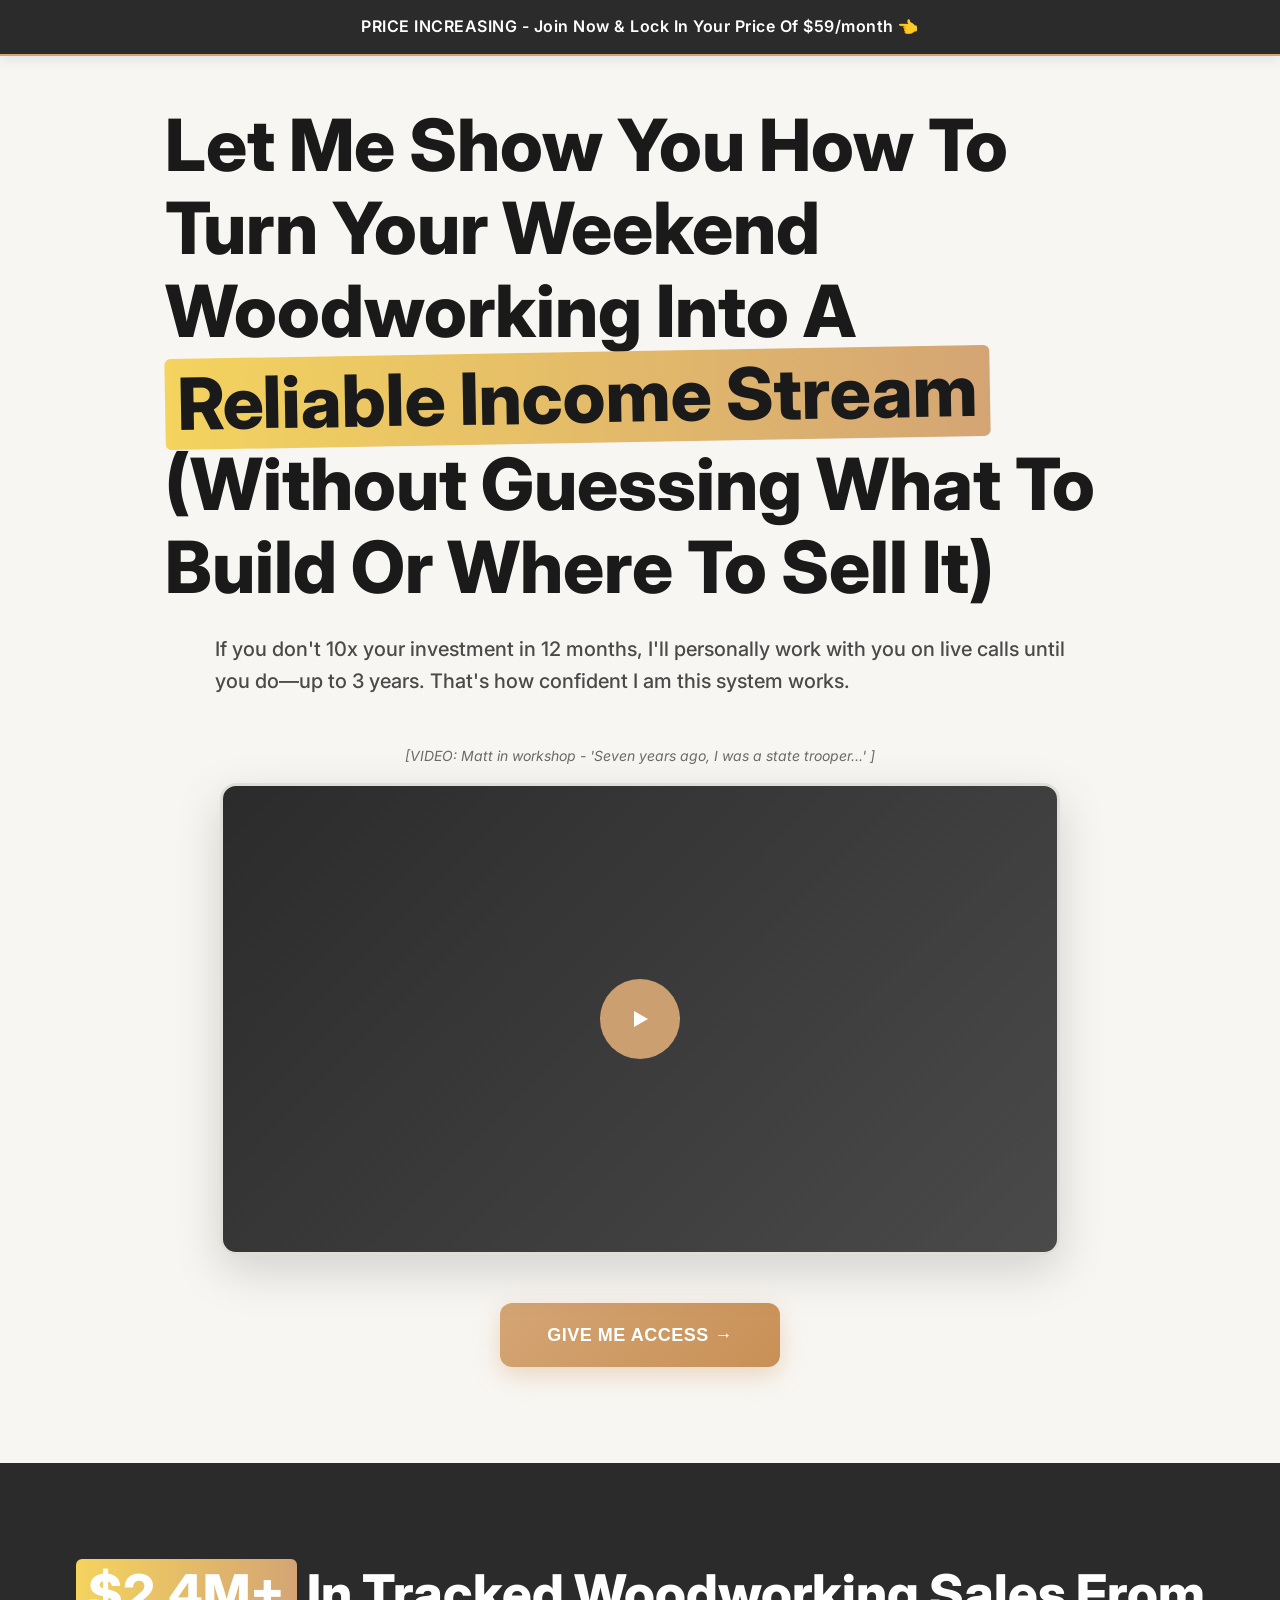
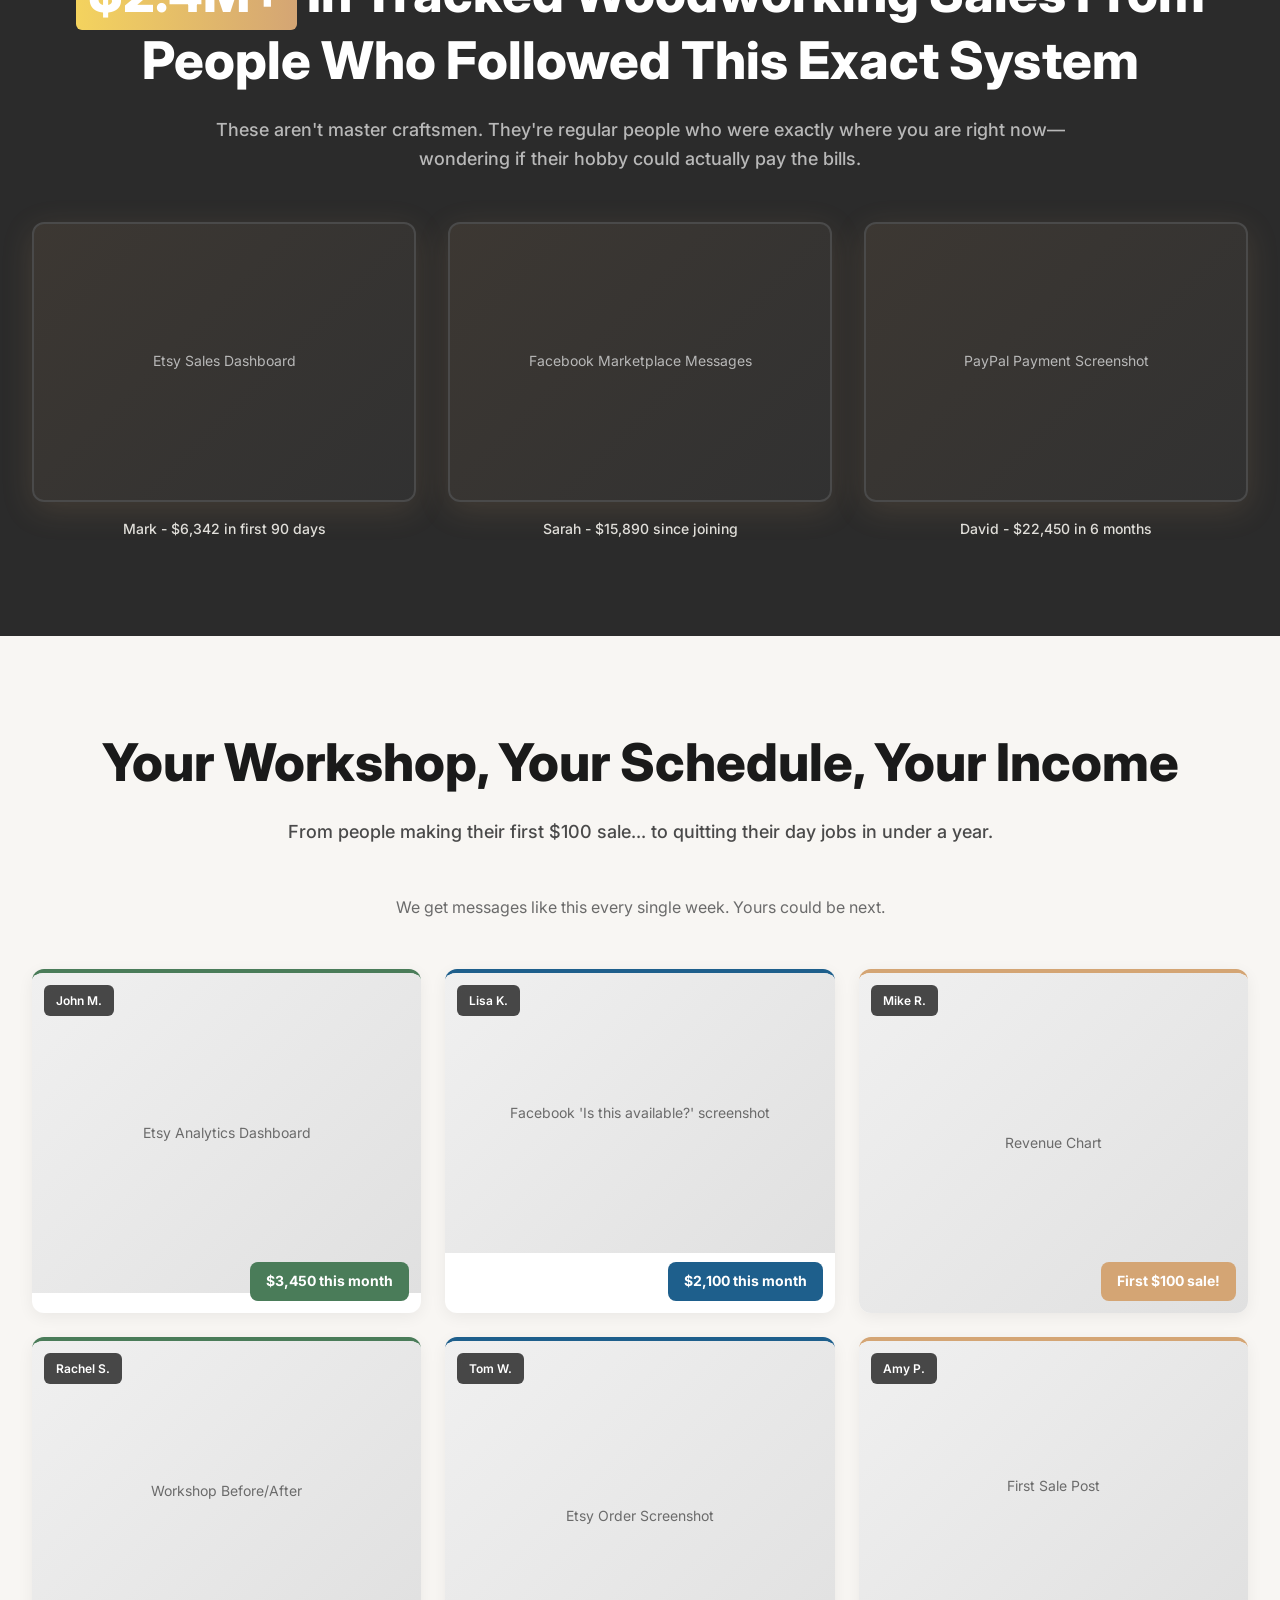
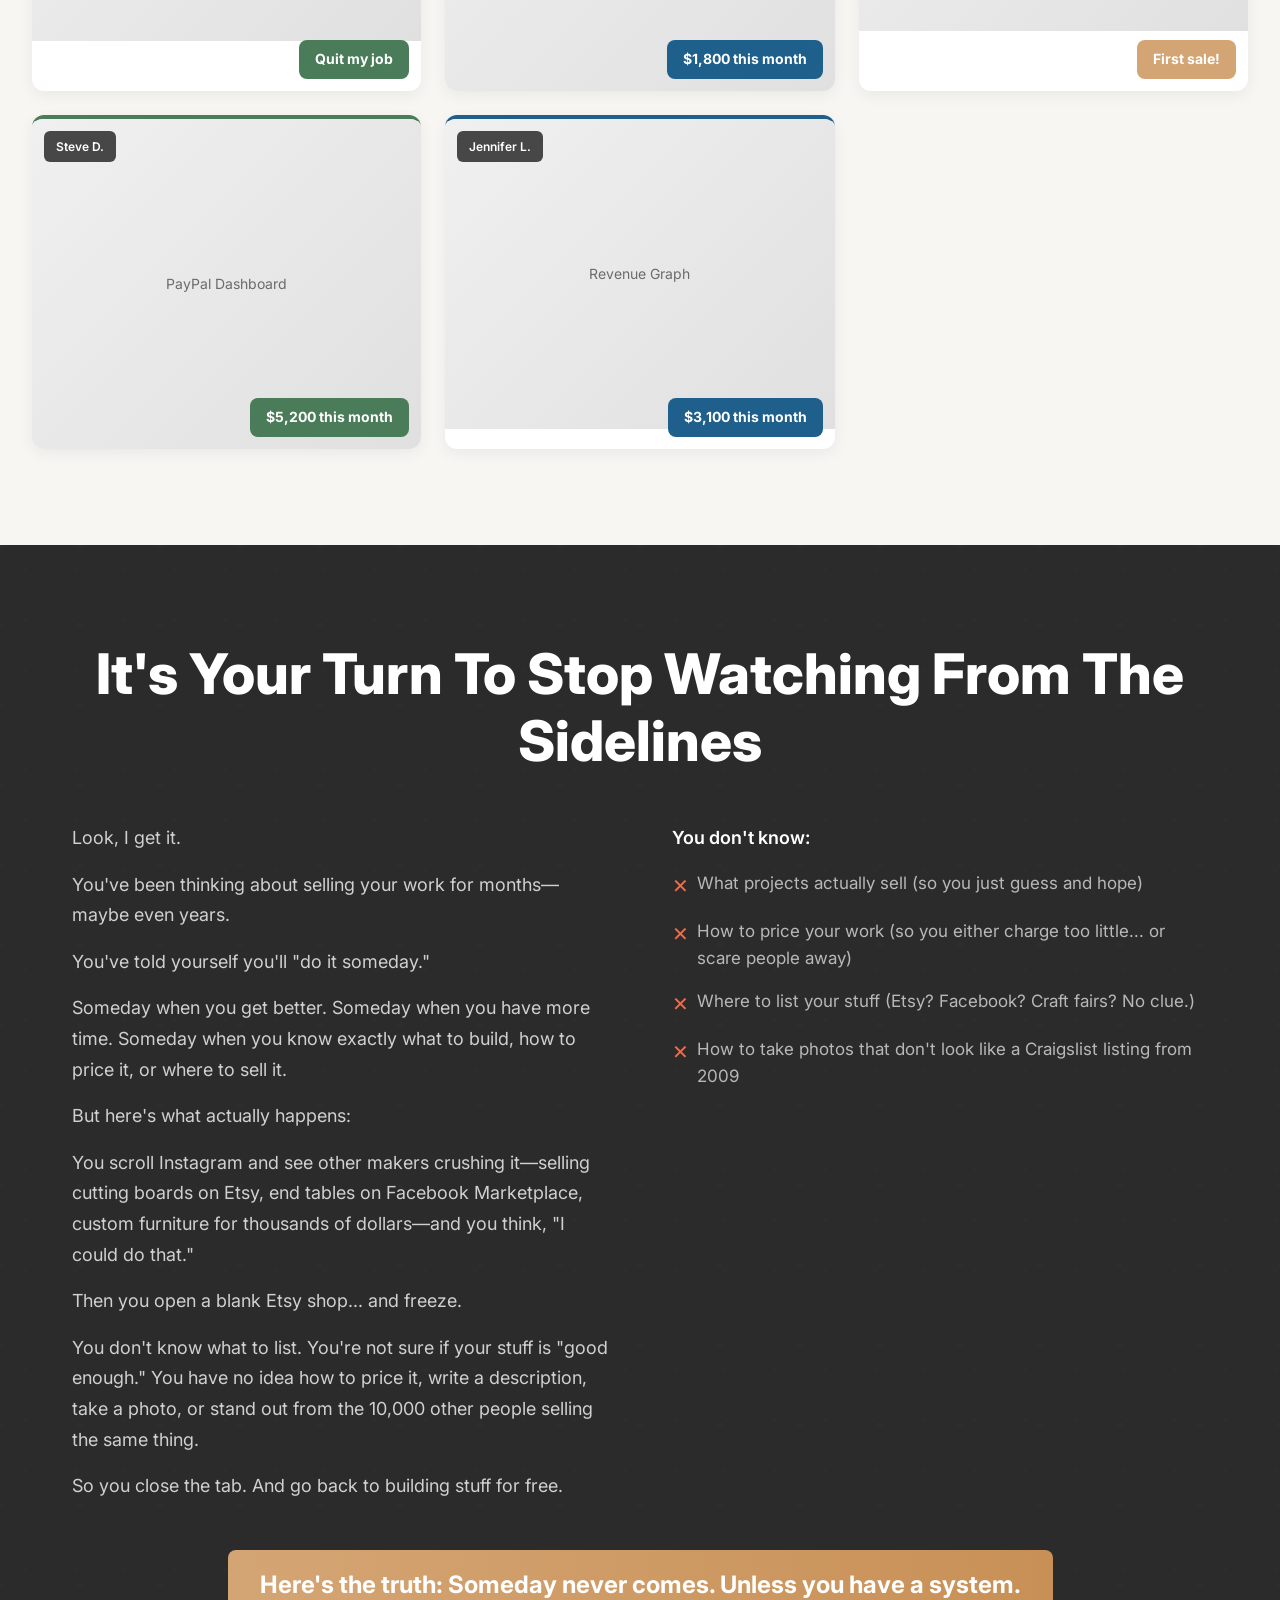
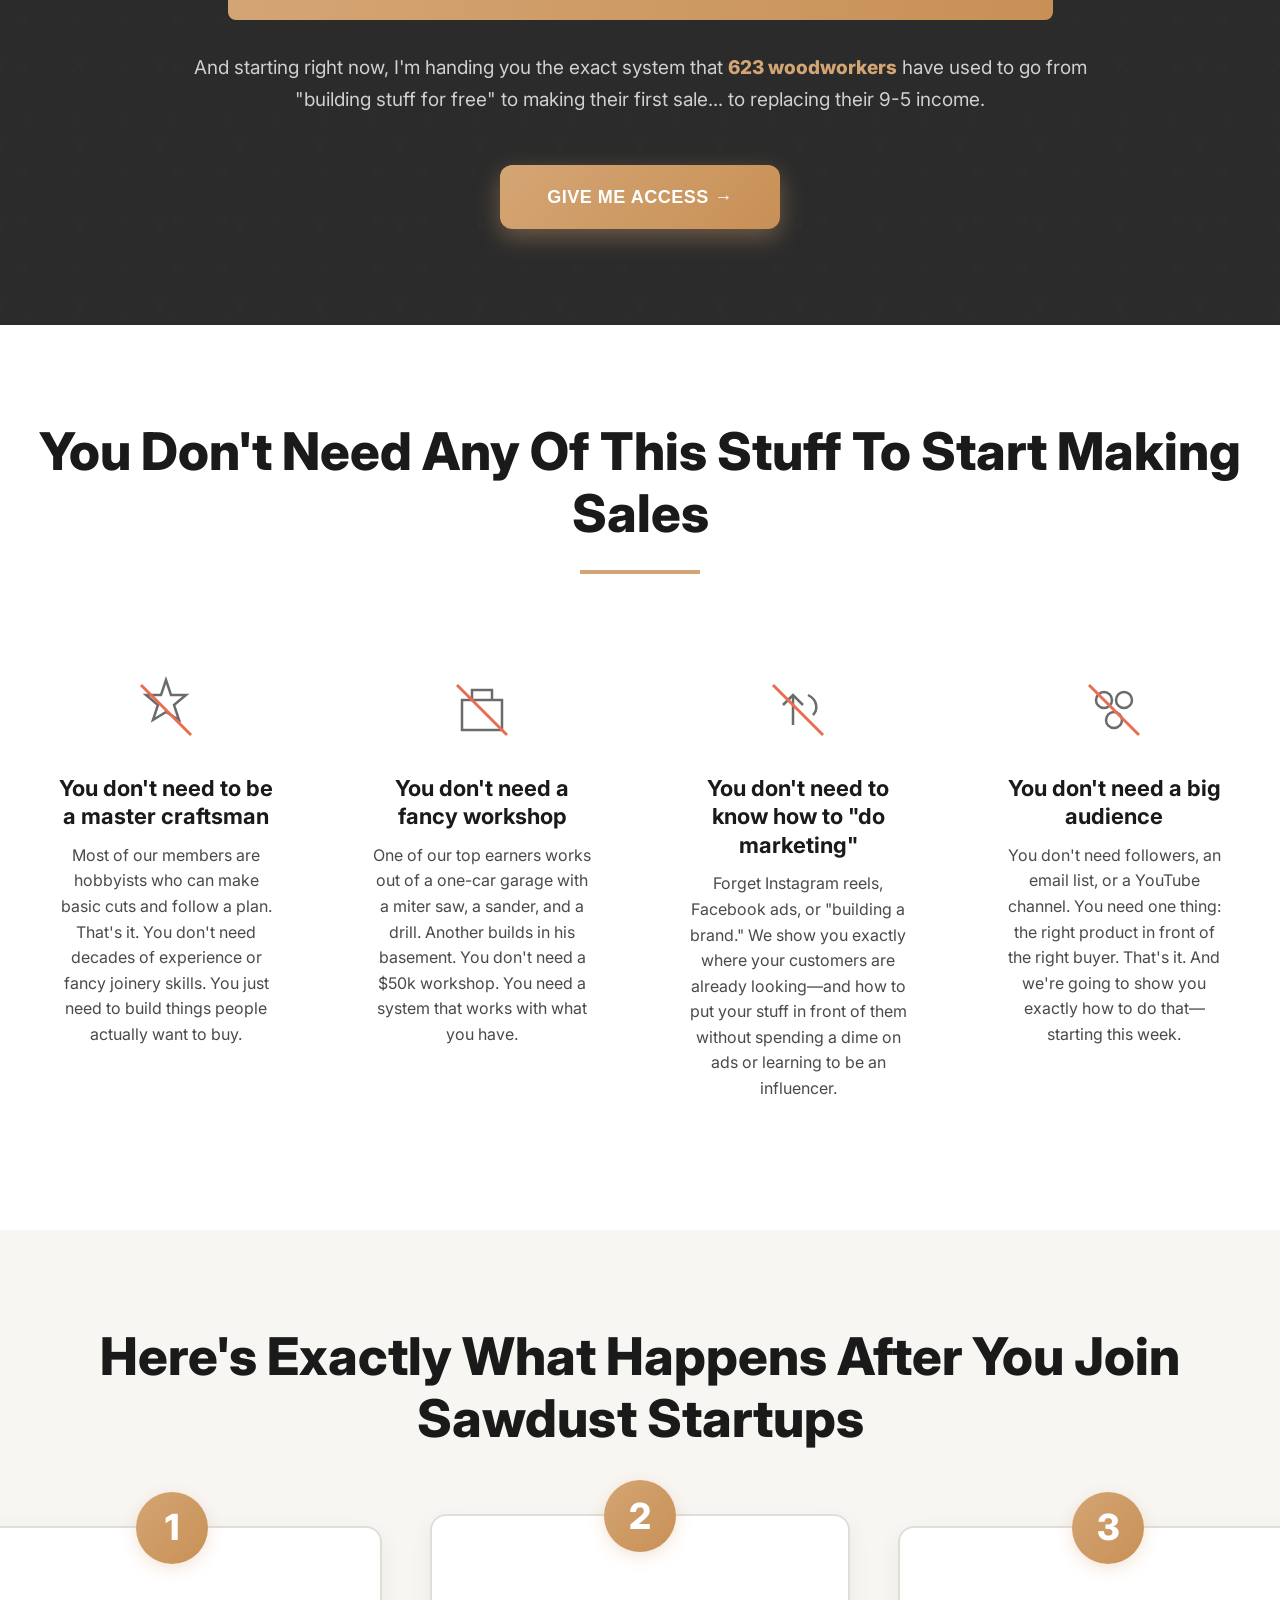
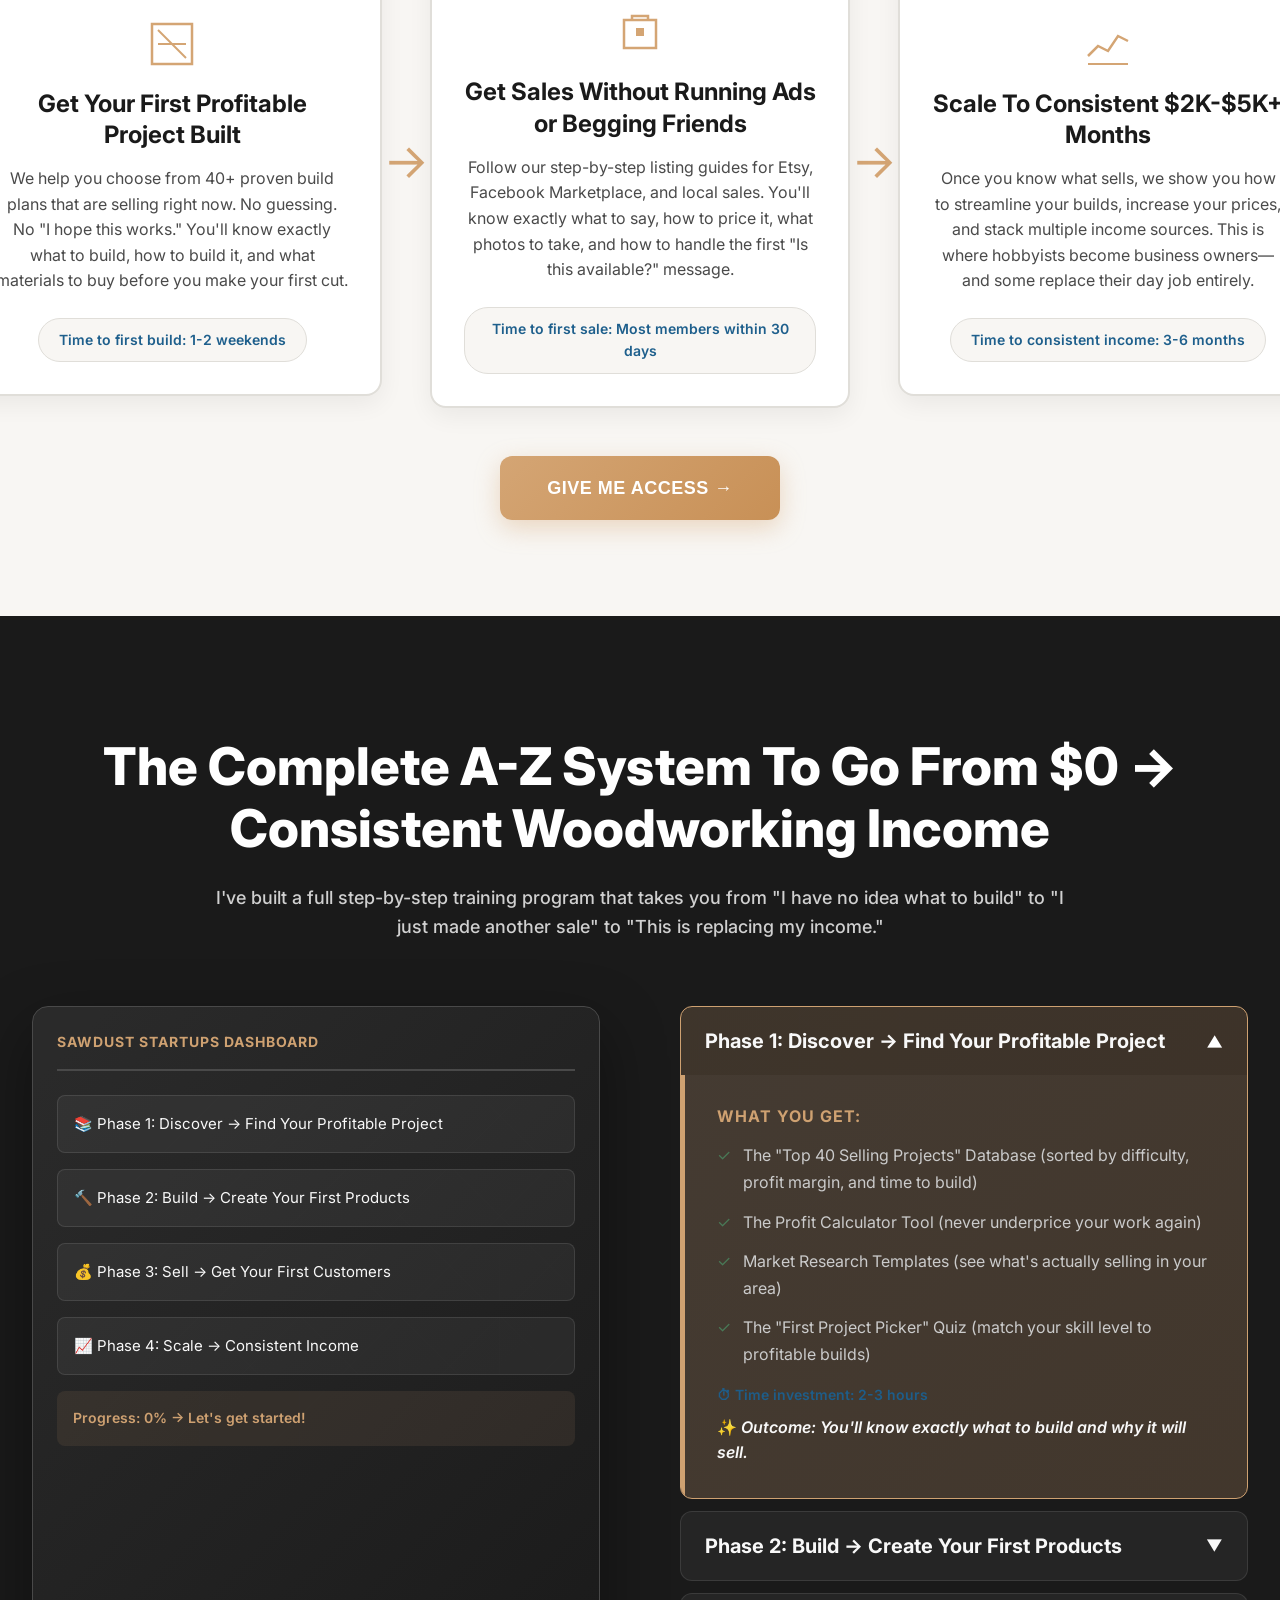
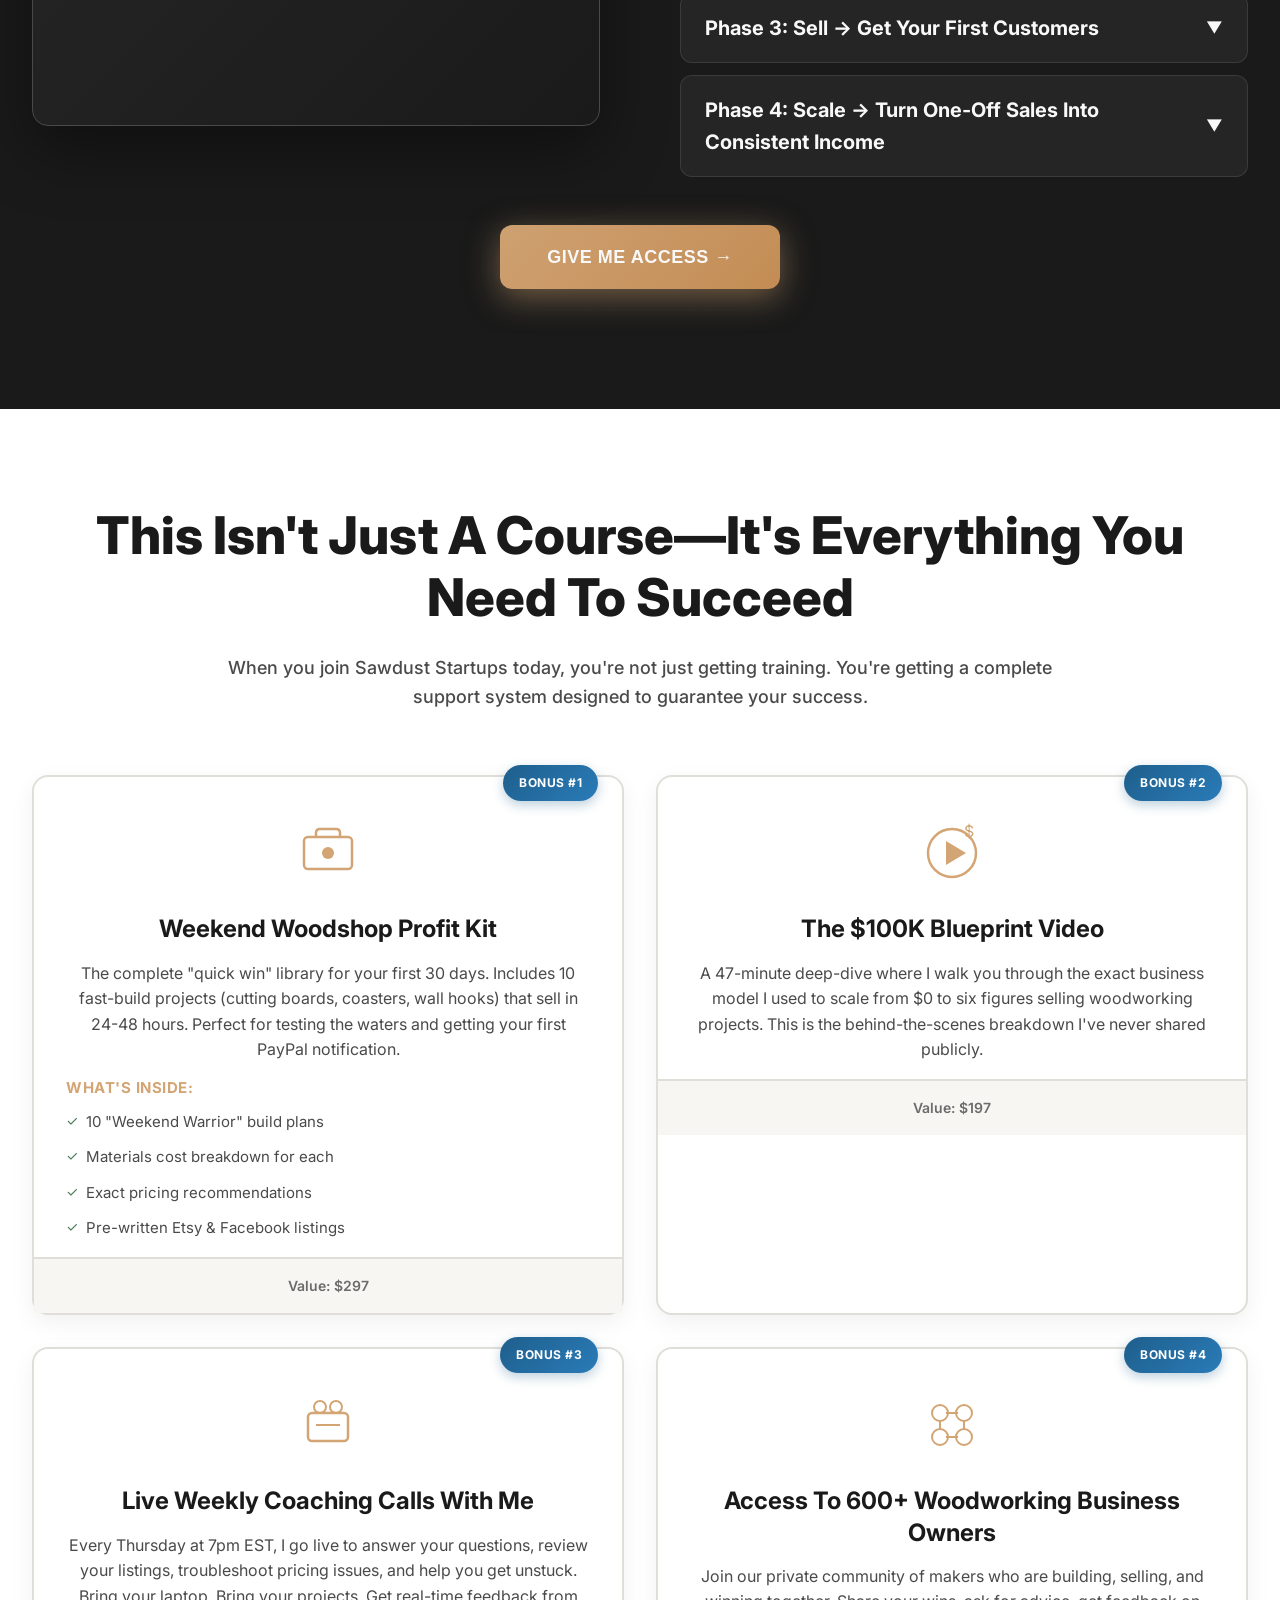
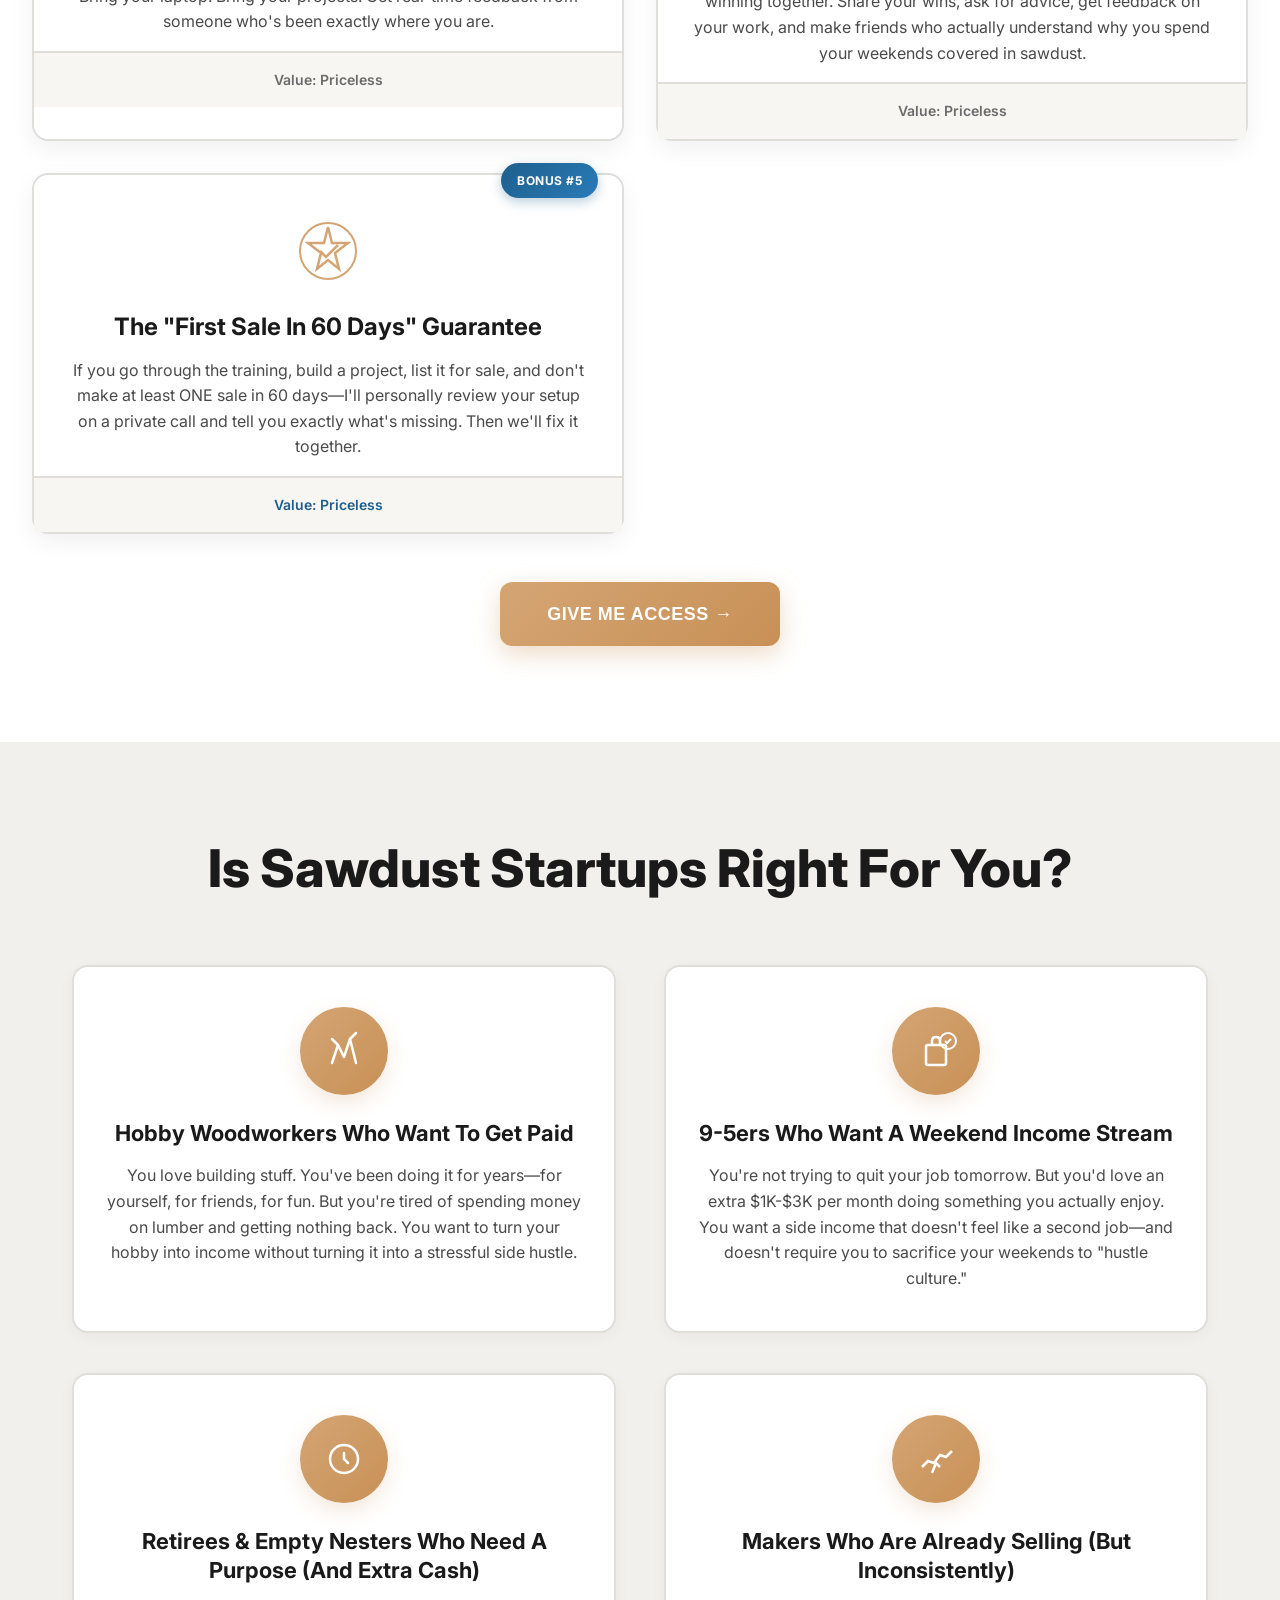
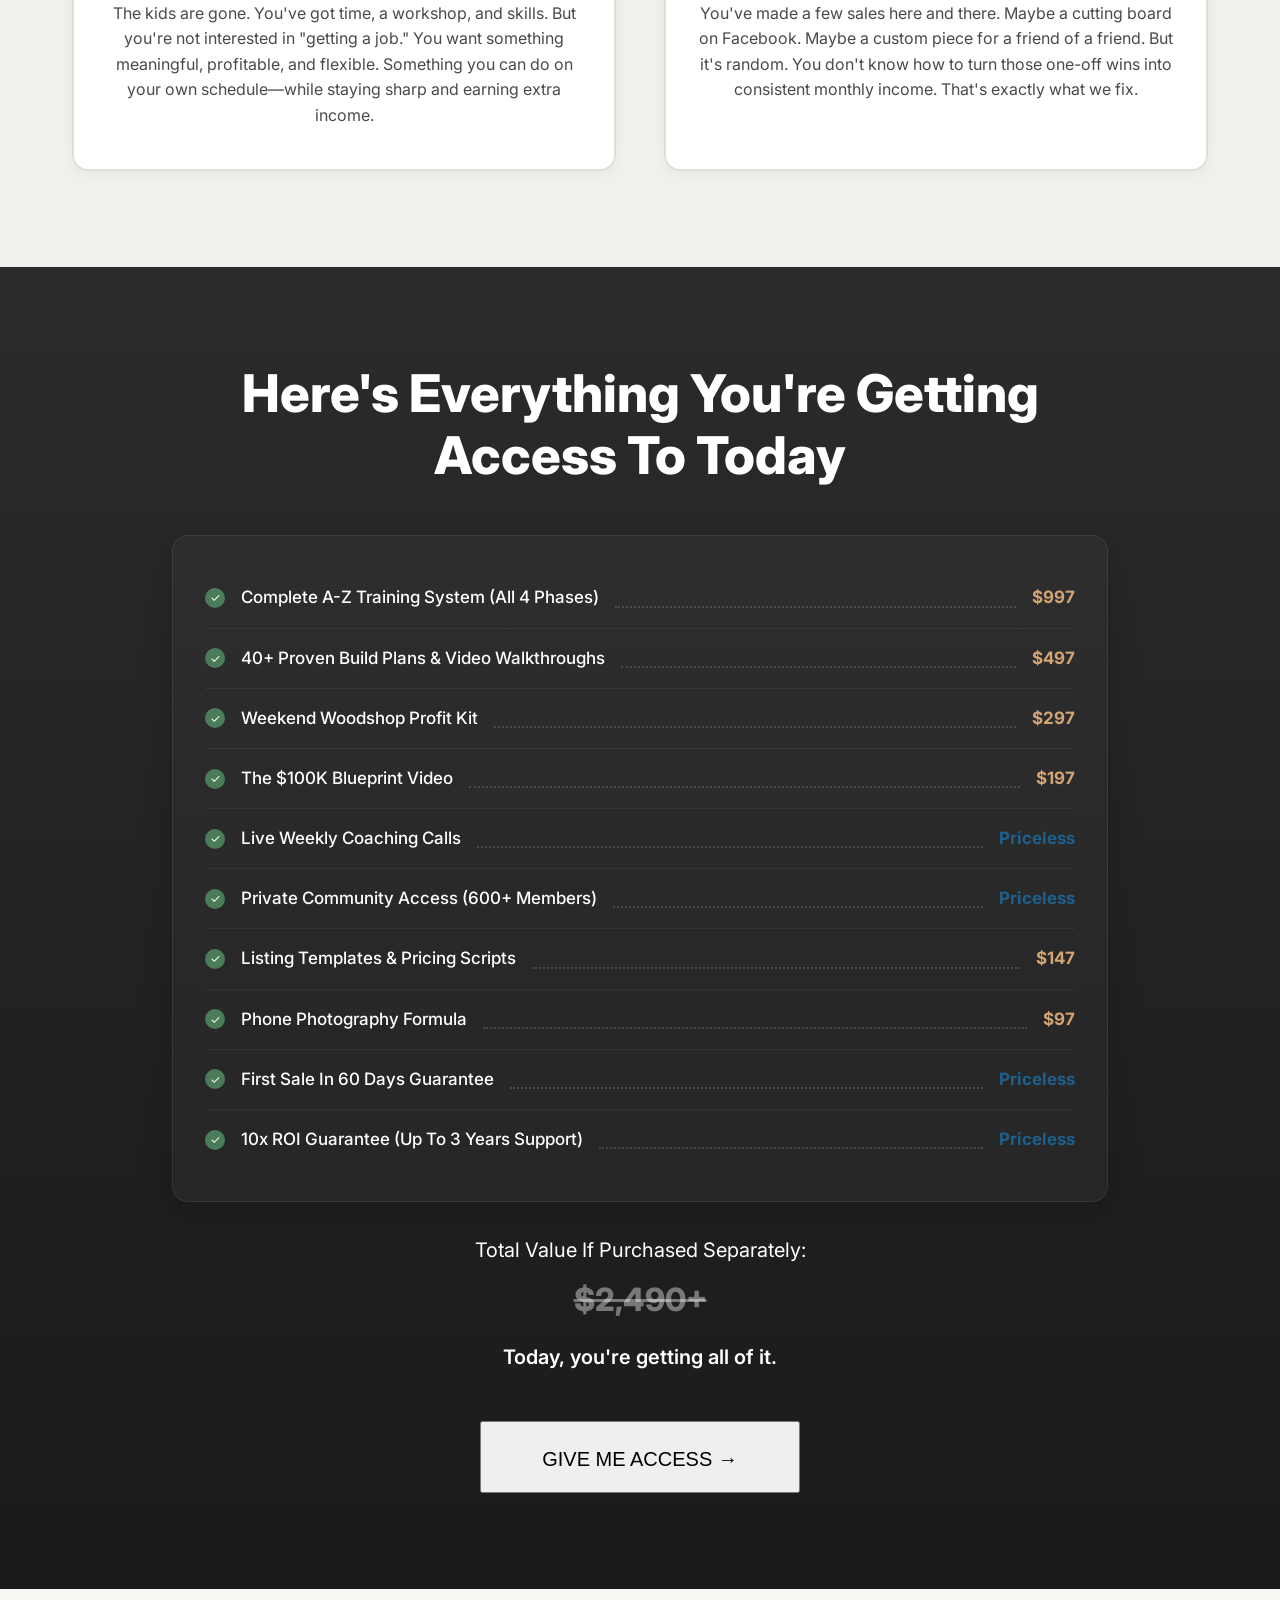
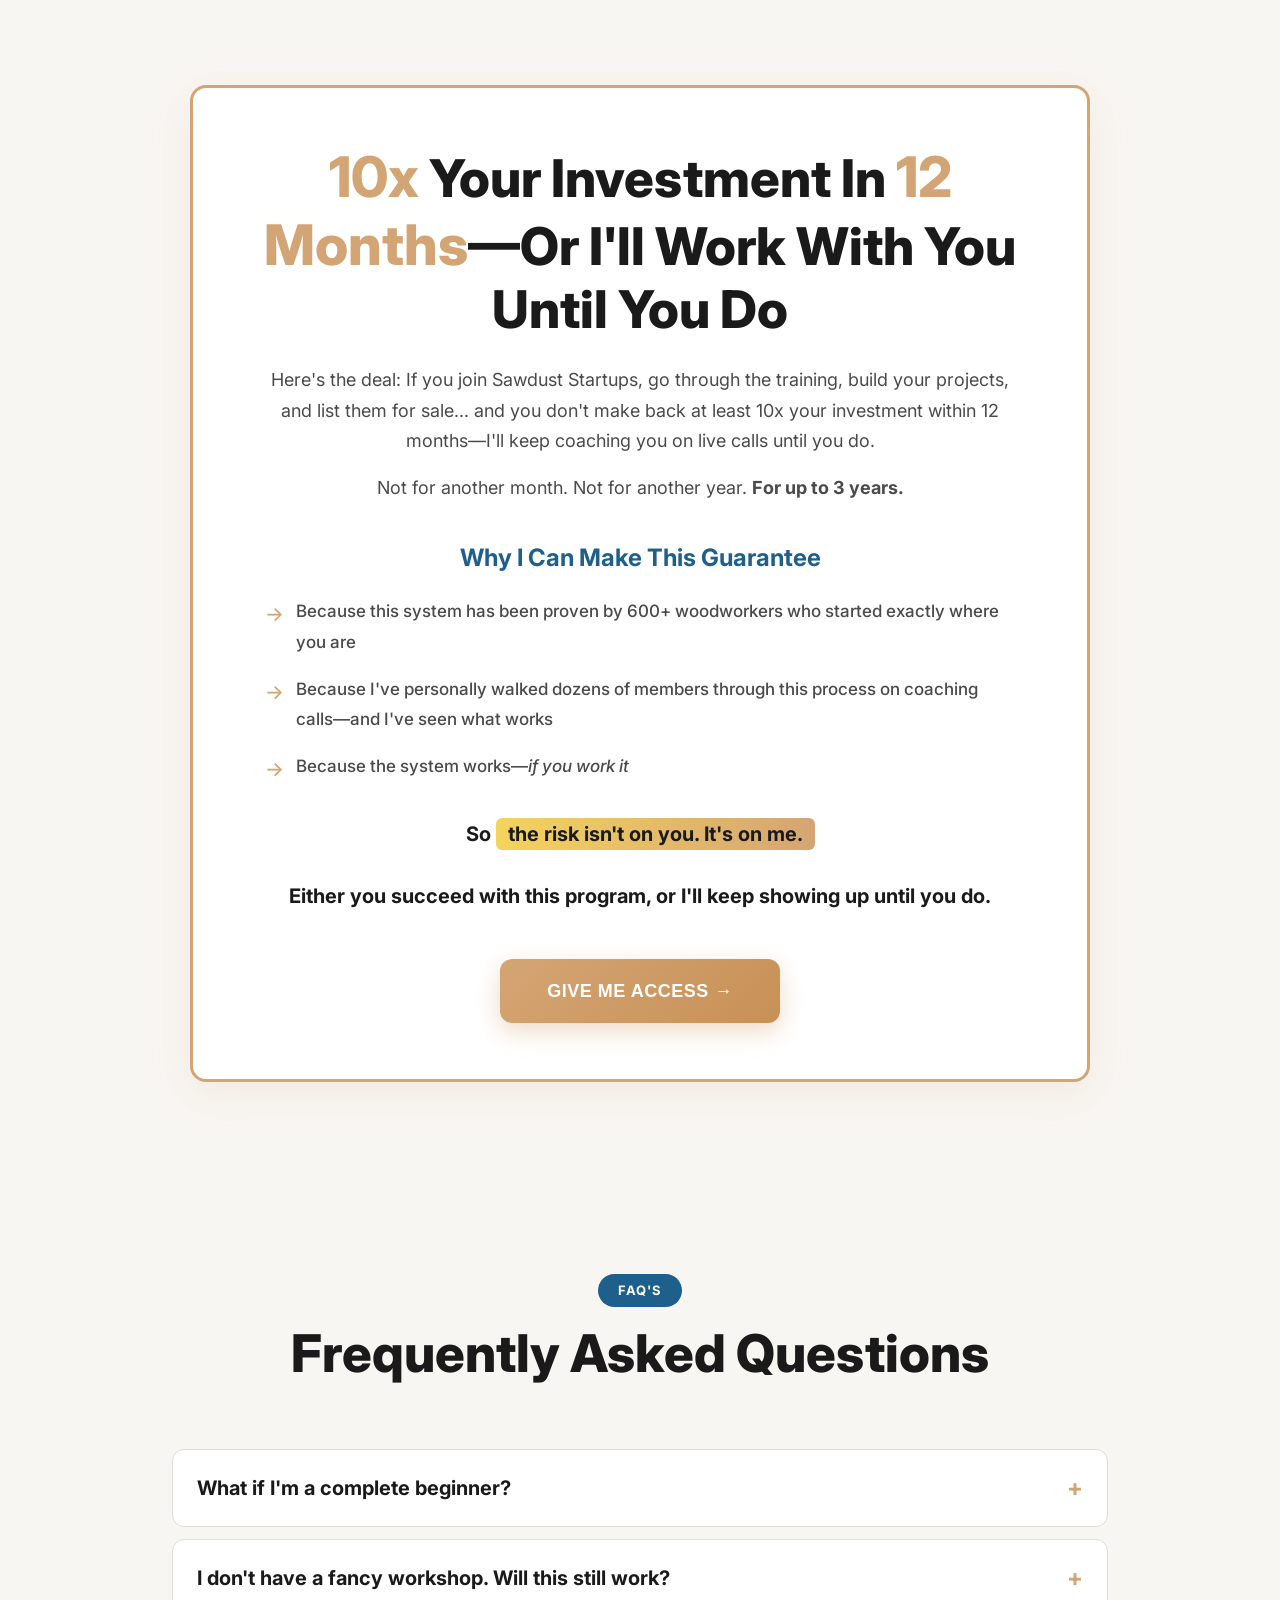
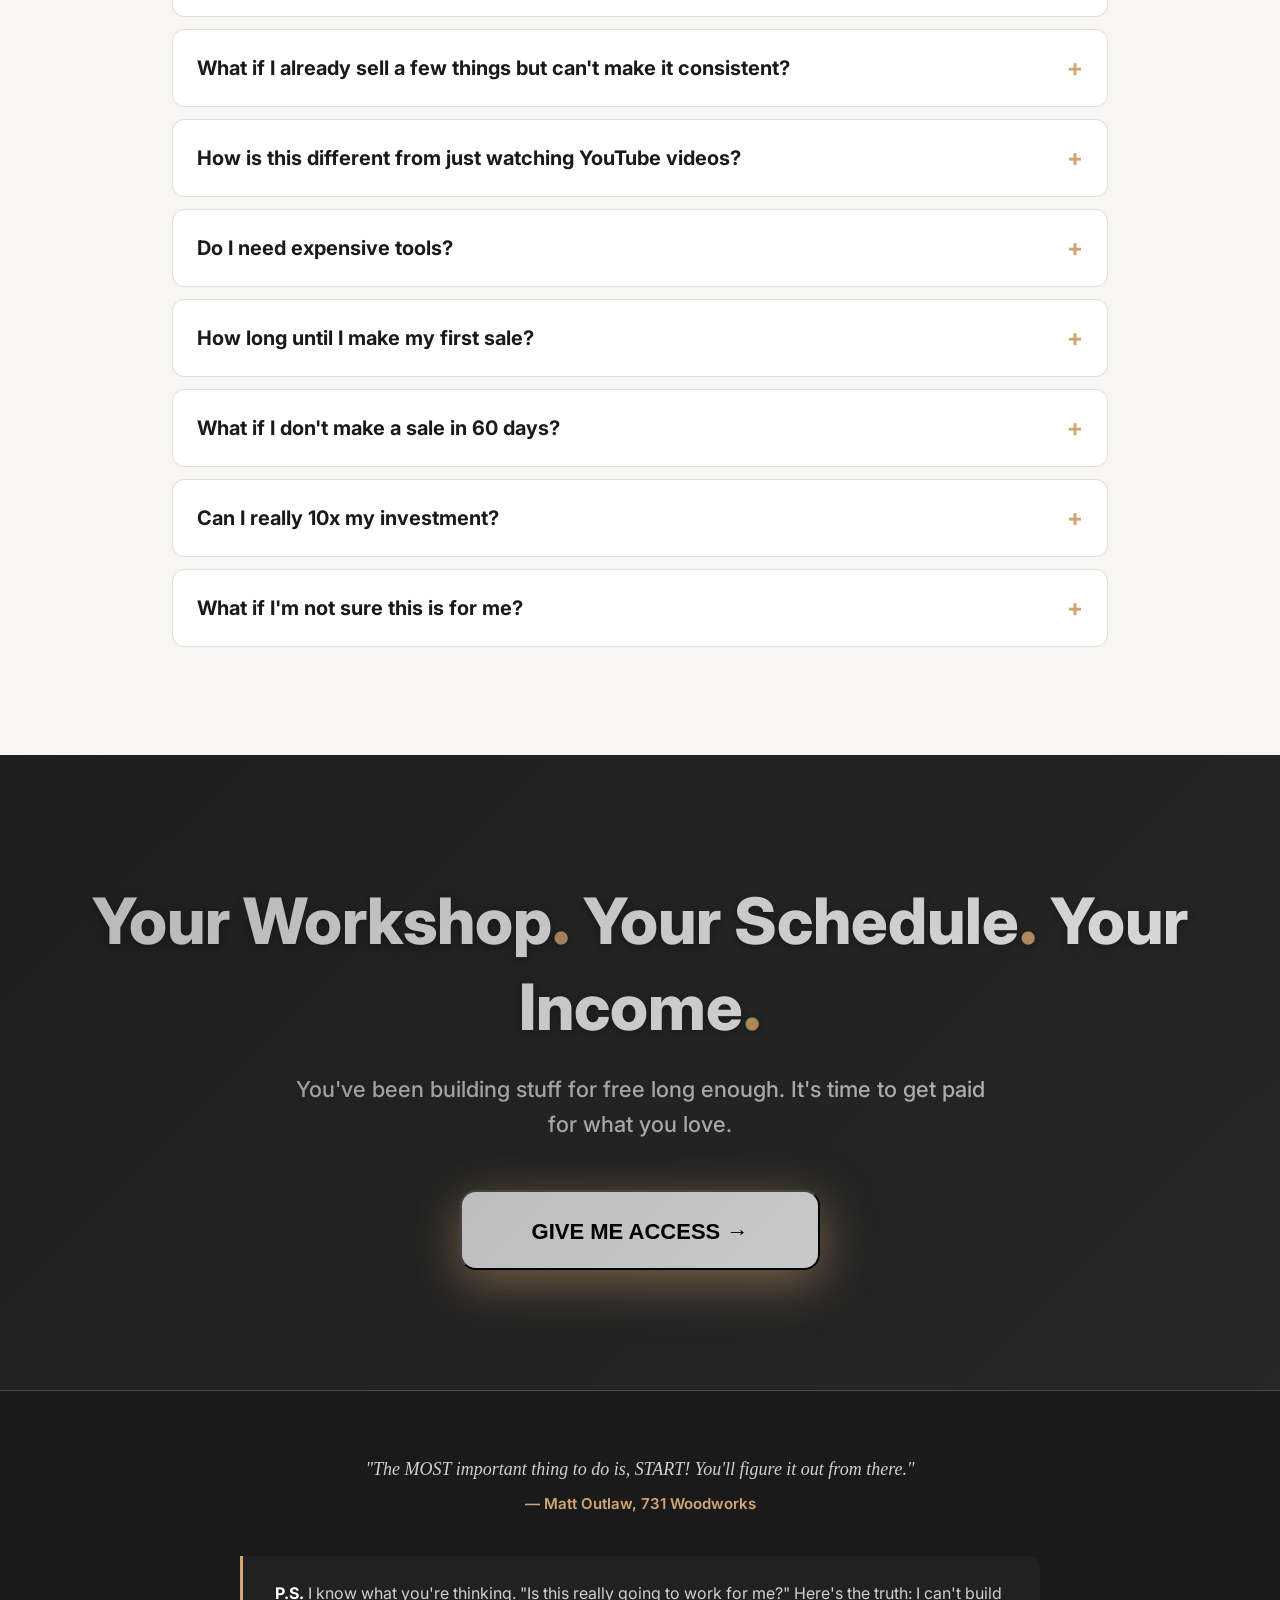
==== index.html @ c8598be0 "Build complete Sawdust Startups Black Friday sales page Implemented comprehensive sales page with 14" ====
<!DOCTYPE html>
<html lang="en">
<head>
    <meta charset="UTF-8">
    <meta name="viewport" content="width=device-width, initial-scale=1.0">
    <title>Sawdust Startups - Turn Your Woodworking Hobby Into a Reliable Income Stream</title>
    <meta name="description" content="Join 623+ woodworkers who've turned their weekend hobby into a consistent income stream. Learn how to build, price, and sell profitable woodworking projects.">
    <link rel="preconnect" href="https://fonts.googleapis.com">
    <link rel="preconnect" href="https://fonts.gstatic.com" crossorigin>
    <link href="https://fonts.googleapis.com/css2?family=Inter:wght@400;500;600;700;800&display=swap" rel="stylesheet">
    <link rel="stylesheet" href="styles.css">
</head>
<body>

    <!-- SECTION 1: HERO -->
    <section id="hero">
        <div class="announcement-bar">
            <div class="container-announcement">
                <p>PRICE INCREASING - Join Now & Lock In Your Price Of $59/month 👈</p>
            </div>
        </div>

        <div class="container">
            <h1 class="hero-headline">
                Let Me Show You How To Turn Your Weekend Woodworking Into A
                <span class="highlight">Reliable Income Stream</span>
                (Without Guessing What To Build Or Where To Sell It)
            </h1>

            <p class="hero-subheadline">
                If you don't 10x your investment in 12 months, I'll personally work with you on live calls until you do—up to 3 years. That's how confident I am this system works.
            </p>

            <div class="video-container">
                <p class="video-label">[VIDEO: Matt in workshop - 'Seven years ago, I was a state trooper...' ]</p>
                <div class="video-placeholder">
                    <div class="play-button">
                        <svg width="32" height="32" viewBox="0 0 32 32" fill="none" xmlns="http://www.w3.org/2000/svg">
                            <path d="M10 8L24 16L10 24V8Z" fill="white"/>
                        </svg>
                    </div>
                </div>
            </div>

            <div class="cta-container">
                <button class="btn-primary">
                    GIVE ME ACCESS →
                </button>
            </div>
        </div>
    </section>

    <!-- SECTION 2: SOCIAL PROOF WALL -->
    <section id="social-proof">
        <div class="container">
            <h2 class="section-headline">
                <span class="highlight-inline">$2.4M+</span> In Tracked Woodworking Sales From People Who Followed This Exact System
            </h2>
            <p class="section-subheadline">
                These aren't master craftsmen. They're regular people who were exactly where you are right now—wondering if their hobby could actually pay the bills.
            </p>

            <div class="screenshot-grid">
                <div class="screenshot-card">
                    <div class="screenshot-placeholder">Etsy Sales Dashboard</div>
                    <p class="screenshot-label">Mark - $6,342 in first 90 days</p>
                </div>
                <div class="screenshot-card">
                    <div class="screenshot-placeholder">Facebook Marketplace Messages</div>
                    <p class="screenshot-label">Sarah - $15,890 since joining</p>
                </div>
                <div class="screenshot-card">
                    <div class="screenshot-placeholder">PayPal Payment Screenshot</div>
                    <p class="screenshot-label">David - $22,450 in 6 months</p>
                </div>
            </div>
        </div>
    </section>

    <!-- SECTION 3: STUDENT SUCCESS GRID -->
    <section id="student-success">
        <div class="container">
            <h2 class="section-headline">Your Workshop, Your Schedule, Your Income</h2>
            <p class="section-subheadline">From people making their first $100 sale... to quitting their day jobs in under a year.</p>
            <p class="caption">We get messages like this every single week. Yours could be next.</p>

            <div class="masonry-grid">
                <div class="success-card green-border">
                    <div class="card-overlay-top">John M.</div>
                    <div class="success-placeholder" style="height: 320px;">Etsy Analytics Dashboard</div>
                    <div class="card-overlay-bottom green">$3,450 this month</div>
                </div>
                <div class="success-card blue-border">
                    <div class="card-overlay-top">Lisa K.</div>
                    <div class="success-placeholder" style="height: 280px;">Facebook 'Is this available?' screenshot</div>
                    <div class="card-overlay-bottom blue">$2,100 this month</div>
                </div>
                <div class="success-card yellow-border">
                    <div class="card-overlay-top">Mike R.</div>
                    <div class="success-placeholder" style="height: 340px;">Revenue Chart</div>
                    <div class="card-overlay-bottom yellow">First $100 sale!</div>
                </div>
                <div class="success-card green-border">
                    <div class="card-overlay-top">Rachel S.</div>
                    <div class="success-placeholder" style="height: 300px;">Workshop Before/After</div>
                    <div class="card-overlay-bottom green">Quit my job</div>
                </div>
                <div class="success-card blue-border">
                    <div class="card-overlay-top">Tom W.</div>
                    <div class="success-placeholder" style="height: 350px;">Etsy Order Screenshot</div>
                    <div class="card-overlay-bottom blue">$1,800 this month</div>
                </div>
                <div class="success-card yellow-border">
                    <div class="card-overlay-top">Amy P.</div>
                    <div class="success-placeholder" style="height: 290px;">First Sale Post</div>
                    <div class="card-overlay-bottom yellow">First sale!</div>
                </div>
                <div class="success-card green-border">
                    <div class="card-overlay-top">Steve D.</div>
                    <div class="success-placeholder" style="height: 330px;">PayPal Dashboard</div>
                    <div class="card-overlay-bottom green">$5,200 this month</div>
                </div>
                <div class="success-card blue-border">
                    <div class="card-overlay-top">Jennifer L.</div>
                    <div class="success-placeholder" style="height: 310px;">Revenue Graph</div>
                    <div class="card-overlay-bottom blue">$3,100 this month</div>
                </div>
            </div>
        </div>
    </section>

    <!-- SECTION 4: YOUR TURN TRANSITION -->
    <section id="your-turn">
        <div class="container-medium">
            <h2 class="section-headline">It's Your Turn To Stop Watching From The Sidelines</h2>

            <div class="two-column-content">
                <div class="left-column">
                    <p>Look, I get it.</p>
                    <p>You've been thinking about selling your work for months—maybe even years.</p>
                    <p>You've told yourself you'll "do it someday."</p>
                    <p>Someday when you get better. Someday when you have more time. Someday when you know exactly what to build, how to price it, or where to sell it.</p>
                    <p>But here's what actually happens:</p>
                    <p>You scroll Instagram and see other makers crushing it—selling cutting boards on Etsy, end tables on Facebook Marketplace, custom furniture for thousands of dollars—and you think, "I could do that."</p>
                    <p>Then you open a blank Etsy shop... and freeze.</p>
                    <p>You don't know what to list. You're not sure if your stuff is "good enough." You have no idea how to price it, write a description, take a photo, or stand out from the 10,000 other people selling the same thing.</p>
                    <p>So you close the tab. And go back to building stuff for free.</p>
                </div>

                <div class="right-column">
                    <p class="pain-intro">You don't know:</p>
                    <ul class="pain-list">
                        <li><span class="x-icon">✕</span> What projects actually sell (so you just guess and hope)</li>
                        <li><span class="x-icon">✕</span> How to price your work (so you either charge too little... or scare people away)</li>
                        <li><span class="x-icon">✕</span> Where to list your stuff (Etsy? Facebook? Craft fairs? No clue.)</li>
                        <li><span class="x-icon">✕</span> How to take photos that don't look like a Craigslist listing from 2009</li>
                    </ul>
                </div>
            </div>

            <div class="truth-statement">
                Here's the truth: <strong>Someday never comes. Unless you have a system.</strong>
            </div>

            <p class="supporting-copy">And starting right now, I'm handing you the exact system that <strong class="highlighted-number">623 woodworkers</strong> have used to go from "building stuff for free" to making their first sale... to replacing their 9-5 income.</p>

            <div class="cta-container">
                <button class="btn-primary">GIVE ME ACCESS →</button>
            </div>
        </div>
    </section>

    <!-- SECTION 5: YOU DON'T NEED -->
    <section id="you-dont-need">
        <div class="container">
            <h2 class="section-headline">You Don't Need Any Of This Stuff To Start Making Sales</h2>
            <div class="underline-decoration"></div>

            <div class="four-column-grid">
                <div class="feature-card">
                    <div class="crossed-icon">
                        <svg width="80" height="80" viewBox="0 0 80 80" fill="none" xmlns="http://www.w3.org/2000/svg">
                            <path d="M40 10L45 25L60 25L48 35L53 50L40 42L27 50L32 35L20 25L35 25L40 10Z" stroke="#6B6B6B" stroke-width="2.5" fill="none"/>
                            <line x1="15" y1="15" x2="65" y2="65" stroke="#E76F51" stroke-width="3"/>
                        </svg>
                    </div>
                    <h3>You don't need to be a master craftsman</h3>
                    <p>Most of our members are hobbyists who can make basic cuts and follow a plan. That's it. You don't need decades of experience or fancy joinery skills. You just need to build things people actually want to buy.</p>
                </div>

                <div class="feature-card">
                    <div class="crossed-icon">
                        <svg width="80" height="80" viewBox="0 0 80 80" fill="none" xmlns="http://www.w3.org/2000/svg">
                            <rect x="20" y="30" width="40" height="30" stroke="#6B6B6B" stroke-width="2.5" fill="none"/>
                            <path d="M30 30L30 20L50 20L50 30" stroke="#6B6B6B" stroke-width="2.5" fill="none"/>
                            <line x1="15" y1="15" x2="65" y2="65" stroke="#E76F51" stroke-width="3"/>
                        </svg>
                    </div>
                    <h3>You don't need a fancy workshop</h3>
                    <p>One of our top earners works out of a one-car garage with a miter saw, a sander, and a drill. Another builds in his basement. You don't need a $50k workshop. You need a system that works with what you have.</p>
                </div>

                <div class="feature-card">
                    <div class="crossed-icon">
                        <svg width="80" height="80" viewBox="0 0 80 80" fill="none" xmlns="http://www.w3.org/2000/svg">
                            <path d="M25 35L35 25L45 35M35 25L35 55M55 45C60 40 60 30 50 25" stroke="#6B6B6B" stroke-width="2.5" fill="none"/>
                            <line x1="15" y1="15" x2="65" y2="65" stroke="#E76F51" stroke-width="3"/>
                        </svg>
                    </div>
                    <h3>You don't need to know how to "do marketing"</h3>
                    <p>Forget Instagram reels, Facebook ads, or "building a brand." We show you exactly where your customers are already looking—and how to put your stuff in front of them without spending a dime on ads or learning to be an influencer.</p>
                </div>

                <div class="feature-card">
                    <div class="crossed-icon">
                        <svg width="80" height="80" viewBox="0 0 80 80" fill="none" xmlns="http://www.w3.org/2000/svg">
                            <circle cx="30" cy="30" r="8" stroke="#6B6B6B" stroke-width="2.5" fill="none"/>
                            <circle cx="50" cy="30" r="8" stroke="#6B6B6B" stroke-width="2.5" fill="none"/>
                            <circle cx="40" cy="50" r="8" stroke="#6B6B6B" stroke-width="2.5" fill="none"/>
                            <line x1="15" y1="15" x2="65" y2="65" stroke="#E76F51" stroke-width="3"/>
                        </svg>
                    </div>
                    <h3>You don't need a big audience</h3>
                    <p>You don't need followers, an email list, or a YouTube channel. You need one thing: the right product in front of the right buyer. That's it. And we're going to show you exactly how to do that—starting this week.</p>
                </div>
            </div>
        </div>
    </section>

    <!-- SECTION 6: WHAT HAPPENS AFTER YOU JOIN -->
    <section id="what-happens">
        <div class="container">
            <h2 class="section-headline">Here's Exactly What Happens After You Join Sawdust Startups</h2>

            <div class="three-step-grid">
                <div class="step-card">
                    <div class="number-badge">1</div>
                    <svg class="step-icon" width="56" height="56" viewBox="0 0 56 56" fill="none" xmlns="http://www.w3.org/2000/svg">
                        <rect x="8" y="8" width="40" height="40" stroke="#D4A574" stroke-width="2.5" fill="none"/>
                        <line x1="14" y1="14" x2="42" y2="42" stroke="#D4A574" stroke-width="2"/>
                        <line x1="14" y1="28" x2="42" y2="28" stroke="#D4A574" stroke-width="2"/>
                    </svg>
                    <h3>Get Your First Profitable Project Built</h3>
                    <p>We help you choose from 40+ proven build plans that are selling right now. No guessing. No "I hope this works." You'll know exactly what to build, how to build it, and what materials to buy before you make your first cut.</p>
                    <div class="timeline-badge">Time to first build: 1-2 weekends</div>
                </div>

                <div class="arrow-connector">→</div>

                <div class="step-card">
                    <div class="number-badge">2</div>
                    <svg class="step-icon" width="56" height="56" viewBox="0 0 56 56" fill="none" xmlns="http://www.w3.org/2000/svg">
                        <rect x="12" y="16" width="32" height="28" stroke="#D4A574" stroke-width="2.5" fill="none"/>
                        <path d="M20 16V12L36 12V16" stroke="#D4A574" stroke-width="2.5"/>
                        <rect x="24" y="24" width="8" height="8" fill="#D4A574"/>
                    </svg>
                    <h3>Get Sales Without Running Ads or Begging Friends</h3>
                    <p>Follow our step-by-step listing guides for Etsy, Facebook Marketplace, and local sales. You'll know exactly what to say, how to price it, what photos to take, and how to handle the first "Is this available?" message.</p>
                    <div class="timeline-badge">Time to first sale: Most members within 30 days</div>
                </div>

                <div class="arrow-connector">→</div>

                <div class="step-card">
                    <div class="number-badge">3</div>
                    <svg class="step-icon" width="56" height="56" viewBox="0 0 56 56" fill="none" xmlns="http://www.w3.org/2000/svg">
                        <polyline points="8,40 18,30 28,35 38,20 48,25" stroke="#D4A574" stroke-width="2.5" fill="none"/>
                        <line x1="8" y1="48" x2="48" y2="48" stroke="#D4A574" stroke-width="2"/>
                    </svg>
                    <h3>Scale To Consistent $2K-$5K+ Months</h3>
                    <p>Once you know what sells, we show you how to streamline your builds, increase your prices, and stack multiple income sources. This is where hobbyists become business owners—and some replace their day job entirely.</p>
                    <div class="timeline-badge">Time to consistent income: 3-6 months</div>
                </div>
            </div>

            <div class="cta-container">
                <button class="btn-primary">GIVE ME ACCESS →</button>
            </div>
        </div>
    </section>

    <!-- SECTION 7: SYSTEM BREAKDOWN -->
    <section id="system-breakdown">
        <div class="container">
            <h2 class="section-headline">The Complete A-Z System To Go From $0 → Consistent Woodworking Income</h2>
            <p class="section-subheadline">I've built a full step-by-step training program that takes you from "I have no idea what to build" to "I just made another sale" to "This is replacing my income."</p>

            <div class="system-layout">
                <div class="dashboard-mockup">
                    <div class="mockup-content">
                        <div class="mockup-header">SAWDUST STARTUPS DASHBOARD</div>
                        <div class="mockup-body">
                            <div class="mockup-item">📚 Phase 1: Discover → Find Your Profitable Project</div>
                            <div class="mockup-item">🔨 Phase 2: Build → Create Your First Products</div>
                            <div class="mockup-item">💰 Phase 3: Sell → Get Your First Customers</div>
                            <div class="mockup-item">📈 Phase 4: Scale → Consistent Income</div>
                            <div class="mockup-progress">Progress: 0% → Let's get started!</div>
                        </div>
                    </div>
                </div>

                <div class="phase-tabs">
                    <div class="phase-tab" data-phase="1">
                        <div class="phase-tab-header">
                            <span>Phase 1: Discover → Find Your Profitable Project</span>
                            <span class="tab-arrow">▼</span>
                        </div>
                        <div class="phase-content">
                            <h4>What You Get:</h4>
                            <ul class="phase-list">
                                <li><span class="check">✓</span> The "Top 40 Selling Projects" Database (sorted by difficulty, profit margin, and time to build)</li>
                                <li><span class="check">✓</span> The Profit Calculator Tool (never underprice your work again)</li>
                                <li><span class="check">✓</span> Market Research Templates (see what's actually selling in your area)</li>
                                <li><span class="check">✓</span> The "First Project Picker" Quiz (match your skill level to profitable builds)</li>
                            </ul>
                            <p class="time-invest">⏱ Time investment: 2-3 hours</p>
                            <p class="outcome">✨ <em>Outcome: You'll know exactly what to build and why it will sell.</em></p>
                        </div>
                    </div>

                    <div class="phase-tab" data-phase="2">
                        <div class="phase-tab-header">
                            <span>Phase 2: Build → Create Your First Products</span>
                            <span class="tab-arrow">▼</span>
                        </div>
                        <div class="phase-content">
                            <h4>What You Get:</h4>
                            <ul class="phase-list">
                                <li><span class="check">✓</span> 40+ Proven Build Plans (cutting boards, wall shelves, desks, coffee tables, and more)</li>
                                <li><span class="check">✓</span> Materials Shopping Lists (buy exactly what you need—no waste)</li>
                                <li><span class="check">✓</span> Video Walkthroughs for Every Project (watch over my shoulder)</li>
                                <li><span class="check">✓</span> Time-Saving Jigs & Templates (build faster, sell more)</li>
                            </ul>
                            <p class="time-invest">⏱ Time investment: 1-2 weekends per project</p>
                            <p class="outcome">✨ <em>Outcome: Your first product is built and ready to sell.</em></p>
                        </div>
                    </div>

                    <div class="phase-tab" data-phase="3">
                        <div class="phase-tab-header">
                            <span>Phase 3: Sell → Get Your First Customers</span>
                            <span class="tab-arrow">▼</span>
                        </div>
                        <div class="phase-content">
                            <h4>What You Get:</h4>
                            <ul class="phase-list">
                                <li><span class="check">✓</span> Platform Setup Guides (Etsy, Facebook Marketplace, Local Sales)</li>
                                <li><span class="check">✓</span> Listing Templates (copy-paste product descriptions that convert)</li>
                                <li><span class="check">✓</span> The "Phone Photography Formula" (take pro-looking photos with your iPhone)</li>
                                <li><span class="check">✓</span> Pricing Scripts (how to charge what you're worth without awkwardness)</li>
                                <li><span class="check">✓</span> Customer Message Templates (respond to buyers like a pro)</li>
                            </ul>
                            <p class="time-invest">⏱ Time investment: 3-4 hours to set up</p>
                            <p class="outcome">✨ <em>Outcome: Your first sale comes in (usually within 30 days).</em></p>
                        </div>
                    </div>

                    <div class="phase-tab" data-phase="4">
                        <div class="phase-tab-header">
                            <span>Phase 4: Scale → Turn One-Off Sales Into Consistent Income</span>
                            <span class="tab-arrow">▼</span>
                        </div>
                        <div class="phase-content">
                            <h4>What You Get:</h4>
                            <ul class="phase-list">
                                <li><span class="check">✓</span> The "Workshop Efficiency Blueprint" (cut build time in half)</li>
                                <li><span class="check">✓</span> Batch Production Systems (build smarter, not harder)</li>
                                <li><span class="check">✓</span> Pricing Escalation Strategy (raise prices without losing customers)</li>
                                <li><span class="check">✓</span> Multi-Platform Expansion (Etsy + Facebook + Local = more consistent sales)</li>
                                <li><span class="check">✓</span> Custom Order System (higher prices, happier customers)</li>
                            </ul>
                            <p class="time-invest">⏱ Time investment: Ongoing optimization</p>
                            <p class="outcome">✨ <em>Outcome: You're making $2K-$5K+ per month consistently.</em></p>
                        </div>
                    </div>
                </div>
            </div>

            <div class="cta-container">
                <button class="btn-primary-glow">GIVE ME ACCESS →</button>
            </div>
        </div>
    </section>

    <!-- SECTION 8: BONUSES STACK -->
    <section id="bonuses">
        <div class="container">
            <h2 class="section-headline">This Isn't Just A Course—It's Everything You Need To Succeed</h2>
            <p class="section-subheadline">When you join Sawdust Startups today, you're not just getting training. You're getting a complete support system designed to guarantee your success.</p>

            <div class="bonuses-grid">
                <div class="bonus-card">
                    <div class="bonus-badge">BONUS #1</div>
                    <svg class="bonus-icon" width="72" height="72" viewBox="0 0 72 72" fill="none" xmlns="http://www.w3.org/2000/svg">
                        <rect x="12" y="20" width="48" height="32" rx="4" stroke="#D4A574" stroke-width="2.5"/>
                        <path d="M24 20V16C24 14 25 12 28 12H44C47 12 48 14 48 16V20" stroke="#D4A574" stroke-width="2.5"/>
                        <circle cx="36" cy="36" r="6" fill="#D4A574"/>
                    </svg>
                    <h3>Weekend Woodshop Profit Kit</h3>
                    <p>The complete "quick win" library for your first 30 days. Includes 10 fast-build projects (cutting boards, coasters, wall hooks) that sell in 24-48 hours. Perfect for testing the waters and getting your first PayPal notification.</p>
                    <div class="bonus-what">
                        <h5>What's Inside:</h5>
                        <ul>
                            <li><span class="check-small">✓</span> 10 "Weekend Warrior" build plans</li>
                            <li><span class="check-small">✓</span> Materials cost breakdown for each</li>
                            <li><span class="check-small">✓</span> Exact pricing recommendations</li>
                            <li><span class="check-small">✓</span> Pre-written Etsy & Facebook listings</li>
                        </ul>
                    </div>
                    <div class="value-badge">Value: $297</div>
                </div>

                <div class="bonus-card">
                    <div class="bonus-badge">BONUS #2</div>
                    <svg class="bonus-icon" width="72" height="72" viewBox="0 0 72 72" fill="none" xmlns="http://www.w3.org/2000/svg">
                        <circle cx="36" cy="36" r="24" stroke="#D4A574" stroke-width="2.5"/>
                        <polygon points="30,24 30,48 50,36" fill="#D4A574"/>
                        <text x="48" y="20" font-size="16" fill="#D4A574">$</text>
                    </svg>
                    <h3>The $100K Blueprint Video</h3>
                    <p>A 47-minute deep-dive where I walk you through the exact business model I used to scale from $0 to six figures selling woodworking projects. This is the behind-the-scenes breakdown I've never shared publicly.</p>
                    <div class="value-badge">Value: $197</div>
                </div>

                <div class="bonus-card">
                    <div class="bonus-badge">BONUS #3</div>
                    <svg class="bonus-icon" width="72" height="72" viewBox="0 0 72 72" fill="none" xmlns="http://www.w3.org/2000/svg">
                        <rect x="16" y="24" width="40" height="28" rx="4" stroke="#D4A574" stroke-width="2.5"/>
                        <circle cx="28" cy="18" r="6" stroke="#D4A574" stroke-width="2"/>
                        <circle cx="44" cy="18" r="6" stroke="#D4A574" stroke-width="2"/>
                        <line x1="24" y1="36" x2="48" y2="36" stroke="#D4A574" stroke-width="2"/>
                    </svg>
                    <h3>Live Weekly Coaching Calls With Me</h3>
                    <p>Every Thursday at 7pm EST, I go live to answer your questions, review your listings, troubleshoot pricing issues, and help you get unstuck. Bring your laptop. Bring your projects. Get real-time feedback from someone who's been exactly where you are.</p>
                    <div class="value-badge">Value: Priceless</div>
                </div>

                <div class="bonus-card">
                    <div class="bonus-badge">BONUS #4</div>
                    <svg class="bonus-icon" width="72" height="72" viewBox="0 0 72 72" fill="none" xmlns="http://www.w3.org/2000/svg">
                        <circle cx="24" cy="24" r="8" stroke="#D4A574" stroke-width="2"/>
                        <circle cx="48" cy="24" r="8" stroke="#D4A574" stroke-width="2"/>
                        <circle cx="24" cy="48" r="8" stroke="#D4A574" stroke-width="2"/>
                        <circle cx="48" cy="48" r="8" stroke="#D4A574" stroke-width="2"/>
                        <line x1="30" y1="24" x2="42" y2="24" stroke="#D4A574" stroke-width="2"/>
                        <line x1="30" y1="48" x2="42" y2="48" stroke="#D4A574" stroke-width="2"/>
                        <line x1="24" y1="32" x2="24" y2="40" stroke="#D4A574" stroke-width="2"/>
                        <line x1="48" y1="32" x2="48" y2="40" stroke="#D4A574" stroke-width="2"/>
                    </svg>
                    <h3>Access To 600+ Woodworking Business Owners</h3>
                    <p>Join our private community of makers who are building, selling, and winning together. Share your wins, ask for advice, get feedback on your work, and make friends who actually understand why you spend your weekends covered in sawdust.</p>
                    <div class="value-badge">Value: Priceless</div>
                </div>

                <div class="bonus-card">
                    <div class="bonus-badge">BONUS #5</div>
                    <svg class="bonus-icon" width="72" height="72" viewBox="0 0 72 72" fill="none" xmlns="http://www.w3.org/2000/svg">
                        <path d="M36 12L40 28L56 28L43 38L47 54L36 45L25 54L29 38L16 28L32 28L36 12Z" stroke="#D4A574" stroke-width="2.5" fill="none"/>
                        <circle cx="36" cy="36" r="28" stroke="#D4A574" stroke-width="2"/>
                        <path d="M28 36L34 42L46 30" stroke="#D4A574" stroke-width="2.5"/>
                    </svg>
                    <h3>The "First Sale In 60 Days" Guarantee</h3>
                    <p>If you go through the training, build a project, list it for sale, and don't make at least ONE sale in 60 days—I'll personally review your setup on a private call and tell you exactly what's missing. Then we'll fix it together.</p>
                    <div class="value-badge special">Value: Priceless</div>
                </div>
            </div>

            <div class="cta-container">
                <button class="btn-primary">GIVE ME ACCESS →</button>
            </div>
        </div>
    </section>

    <!-- SECTION 9: WHO THIS IS FOR -->
    <section id="who-for">
        <div class="container-medium">
            <h2 class="section-headline">Is Sawdust Startups Right For You?</h2>

            <div class="avatar-grid">
                <div class="avatar-card">
                    <div class="avatar-icon">
                        <svg width="48" height="48" viewBox="0 0 48 48" fill="none" xmlns="http://www.w3.org/2000/svg">
                            <path d="M12 36L18 18L24 30L30 12L36 36" stroke="white" stroke-width="2.5" stroke-linecap="round" stroke-linejoin="round"/>
                            <path d="M18 18L12 12M30 12L36 6" stroke="white" stroke-width="2.5" stroke-linecap="round"/>
                        </svg>
                    </div>
                    <h3>Hobby Woodworkers Who Want To Get Paid</h3>
                    <p>You love building stuff. You've been doing it for years—for yourself, for friends, for fun. But you're tired of spending money on lumber and getting nothing back. You want to turn your hobby into income without turning it into a stressful side hustle.</p>
                </div>

                <div class="avatar-card">
                    <div class="avatar-icon">
                        <svg width="48" height="48" viewBox="0 0 48 48" fill="none" xmlns="http://www.w3.org/2000/svg">
                            <rect x="14" y="18" width="20" height="20" rx="2" stroke="white" stroke-width="2.5"/>
                            <path d="M20 18V14C20 12 21 10 24 10C27 10 28 12 28 14V18" stroke="white" stroke-width="2.5"/>
                            <circle cx="36" cy="14" r="8" stroke="white" stroke-width="2"/>
                            <path d="M33 14L35 16L39 12" stroke="white" stroke-width="2"/>
                        </svg>
                    </div>
                    <h3>9-5ers Who Want A Weekend Income Stream</h3>
                    <p>You're not trying to quit your job tomorrow. But you'd love an extra $1K-$3K per month doing something you actually enjoy. You want a side income that doesn't feel like a second job—and doesn't require you to sacrifice your weekends to "hustle culture."</p>
                </div>

                <div class="avatar-card">
                    <div class="avatar-icon">
                        <svg width="48" height="48" viewBox="0 0 48 48" fill="none" xmlns="http://www.w3.org/2000/svg">
                            <path d="M24 38C31.732 38 38 31.732 38 24C38 16.268 31.732 10 24 10C16.268 10 10 16.268 10 24C10 31.732 16.268 38 24 38Z" stroke="white" stroke-width="2.5"/>
                            <path d="M24 18V24L28 28" stroke="white" stroke-width="2.5" stroke-linecap="round"/>
                        </svg>
                    </div>
                    <h3>Retirees & Empty Nesters Who Need A Purpose (And Extra Cash)</h3>
                    <p>The kids are gone. You've got time, a workshop, and skills. But you're not interested in "getting a job." You want something meaningful, profitable, and flexible. Something you can do on your own schedule—while staying sharp and earning extra income.</p>
                </div>

                <div class="avatar-card">
                    <div class="avatar-icon">
                        <svg width="48" height="48" viewBox="0 0 48 48" fill="none" xmlns="http://www.w3.org/2000/svg">
                            <polyline points="10,32 16,26 22,28 28,20 34,22 40,16" stroke="white" stroke-width="2.5" fill="none"/>
                            <path d="M20 38L24 28L28 32" stroke="white" stroke-width="2.5"/>
                        </svg>
                    </div>
                    <h3>Makers Who Are Already Selling (But Inconsistently)</h3>
                    <p>You've made a few sales here and there. Maybe a cutting board on Facebook. Maybe a custom piece for a friend of a friend. But it's random. You don't know how to turn those one-off wins into consistent monthly income. That's exactly what we fix.</p>
                </div>
            </div>
        </div>
    </section>

    <!-- SECTION 10: VALUE STACK -->
    <section id="value-stack">
        <div class="container-small">
            <h2 class="section-headline">Here's Everything You're Getting Access To Today</h2>

            <div class="value-list-container">
                <div class="value-item">
                    <div class="value-check">✓</div>
                    <div class="value-name">Complete A-Z Training System (All 4 Phases)</div>
                    <div class="value-dots"></div>
                    <div class="value-price">$997</div>
                </div>
                <div class="value-item">
                    <div class="value-check">✓</div>
                    <div class="value-name">40+ Proven Build Plans & Video Walkthroughs</div>
                    <div class="value-dots"></div>
                    <div class="value-price">$497</div>
                </div>
                <div class="value-item">
                    <div class="value-check">✓</div>
                    <div class="value-name">Weekend Woodshop Profit Kit</div>
                    <div class="value-dots"></div>
                    <div class="value-price">$297</div>
                </div>
                <div class="value-item">
                    <div class="value-check">✓</div>
                    <div class="value-name">The $100K Blueprint Video</div>
                    <div class="value-dots"></div>
                    <div class="value-price">$197</div>
                </div>
                <div class="value-item">
                    <div class="value-check">✓</div>
                    <div class="value-name">Live Weekly Coaching Calls</div>
                    <div class="value-dots"></div>
                    <div class="value-price priceless">Priceless</div>
                </div>
                <div class="value-item">
                    <div class="value-check">✓</div>
                    <div class="value-name">Private Community Access (600+ Members)</div>
                    <div class="value-dots"></div>
                    <div class="value-price priceless">Priceless</div>
                </div>
                <div class="value-item">
                    <div class="value-check">✓</div>
                    <div class="value-name">Listing Templates & Pricing Scripts</div>
                    <div class="value-dots"></div>
                    <div class="value-price">$147</div>
                </div>
                <div class="value-item">
                    <div class="value-check">✓</div>
                    <div class="value-name">Phone Photography Formula</div>
                    <div class="value-dots"></div>
                    <div class="value-price">$97</div>
                </div>
                <div class="value-item">
                    <div class="value-check">✓</div>
                    <div class="value-name">First Sale In 60 Days Guarantee</div>
                    <div class="value-dots"></div>
                    <div class="value-price priceless">Priceless</div>
                </div>
                <div class="value-item">
                    <div class="value-check">✓</div>
                    <div class="value-name">10x ROI Guarantee (Up To 3 Years Support)</div>
                    <div class="value-dots"></div>
                    <div class="value-price priceless">Priceless</div>
                </div>
            </div>

            <div class="value-total">
                <p class="total-label">Total Value If Purchased Separately:</p>
                <p class="total-amount"><del>$2,490+</del></p>
            </div>

            <p class="today-text">Today, you're getting all of it.</p>

            <div class="cta-container">
                <button class="btn-primary-large">GIVE ME ACCESS →</button>
            </div>
        </div>
    </section>

    <!-- SECTION 11: THE GUARANTEE -->
    <section id="guarantee">
        <div class="container-medium">
            <div class="guarantee-box">
                <h2 class="guarantee-headline">
                    <span class="highlight-number">10x</span> Your Investment In
                    <span class="highlight-number">12 Months</span>—Or I'll Work With You Until You Do
                </h2>

                <p class="guarantee-body">
                    Here's the deal: If you join Sawdust Startups, go through the training, build your projects, and list them for sale... and you don't make back at least 10x your investment within 12 months—I'll keep coaching you on live calls until you do.
                </p>

                <p class="guarantee-body">
                    Not for another month. Not for another year. <strong>For up to 3 years.</strong>
                </p>

                <h3 class="guarantee-subhead">Why I Can Make This Guarantee</h3>

                <div class="proof-statements">
                    <p><span class="arrow">→</span> Because this system has been proven by 600+ woodworkers who started exactly where you are</p>
                    <p><span class="arrow">→</span> Because I've personally walked dozens of members through this process on coaching calls—and I've seen what works</p>
                    <p><span class="arrow">→</span> Because the system works—<em>if you work it</em></p>
                </div>

                <p class="closing-statement">
                    So <span class="risk-highlight">the risk isn't on you. It's on me.</span>
                </p>

                <p class="closing-statement">
                    Either you succeed with this program, or I'll keep showing up until you do.
                </p>

                <div class="cta-container">
                    <button class="btn-primary">GIVE ME ACCESS →</button>
                </div>
            </div>
        </div>
    </section>

    <!-- SECTION 12: FAQ -->
    <section id="faq">
        <div class="container-small">
            <div class="faq-label">FAQ'S</div>
            <h2 class="section-headline">Frequently Asked Questions</h2>

            <div class="faq-accordion">
                <div class="faq-item">
                    <div class="faq-question">
                        <span>What if I'm a complete beginner?</span>
                        <span class="faq-icon">+</span>
                    </div>
                    <div class="faq-answer">
                        <p>Perfect. Most of our members are hobbyists, not master craftsmen. If you can make straight cuts, follow a plan, and use basic tools (miter saw, drill, sander), you're qualified. We start with beginner-friendly projects and scale up from there. You don't need decades of experience—you just need to be willing to follow the process.</p>
                    </div>
                </div>

                <div class="faq-item">
                    <div class="faq-question">
                        <span>I don't have a fancy workshop. Will this still work?</span>
                        <span class="faq-icon">+</span>
                    </div>
                    <div class="faq-answer">
                        <p>Yes. One of our top earners works out of a one-car garage with a miter saw, sander, and drill. Another builds in his basement. You don't need a $50k workshop. The projects we teach are designed to be built with basic tools in small spaces. If you have a place to work and a few essential tools, you're good to go.</p>
                    </div>
                </div>

                <div class="faq-item">
                    <div class="faq-question">
                        <span>What if I already sell a few things but can't make it consistent?</span>
                        <span class="faq-icon">+</span>
                    </div>
                    <div class="faq-answer">
                        <p>Then you're in the right place. The difference between "I sold something once" and "I make $3K/month consistently" is <strong>having a system</strong>. We'll show you how to turn random one-off sales into predictable monthly income by stacking platforms, optimizing pricing, and building a product line that sells on repeat.</p>
                    </div>
                </div>

                <div class="faq-item">
                    <div class="faq-question">
                        <span>How is this different from just watching YouTube videos?</span>
                        <span class="faq-icon">+</span>
                    </div>
                    <div class="faq-answer">
                        <p>YouTube teaches you how to build. We teach you <strong>what to build, how to price it, where to sell it, and how to turn it into consistent income.</strong> YouTube is great for technique. But it won't tell you which projects are actually profitable, how to write a listing that converts, or how to handle your first customer message. That's what we do.</p>
                    </div>
                </div>

                <div class="faq-item">
                    <div class="faq-question">
                        <span>Do I need expensive tools?</span>
                        <span class="faq-icon">+</span>
                    </div>
                    <div class="faq-answer">
                        <p>Nope. The "starter projects" we recommend can be built with: a miter saw, a drill, a sander, and basic hand tools. As you make sales and reinvest, you can upgrade. But you don't need a table saw, planer, or jointer to get started. We'll show you exactly what tools you need for each project tier.</p>
                    </div>
                </div>

                <div class="faq-item">
                    <div class="faq-question">
                        <span>How long until I make my first sale?</span>
                        <span class="faq-icon">+</span>
                    </div>
                    <div class="faq-answer">
                        <p>Most members make their first sale within 30 days. Some within the first week. It depends on how fast you build, list, and execute. But if you follow the system—build a proven project, price it right, list it on the platforms we recommend—you'll make a sale. That's why we have the "First Sale in 60 Days" guarantee.</p>
                    </div>
                </div>

                <div class="faq-item">
                    <div class="faq-question">
                        <span>What if I don't make a sale in 60 days?</span>
                        <span class="faq-icon">+</span>
                    </div>
                    <div class="faq-answer">
                        <p>Then I'll personally review your setup on a private call. We'll look at your product, your listing, your photos, and your pricing—and I'll tell you exactly what's missing. Then we fix it together. You won't be left guessing. If you're not making sales, there's a reason. And we'll find it.</p>
                    </div>
                </div>

                <div class="faq-item">
                    <div class="faq-question">
                        <span>Can I really 10x my investment?</span>
                        <span class="faq-icon">+</span>
                    </div>
                    <div class="faq-answer">
                        <p>Yes. If you're paying $59/month, that's $708/year. 10x would be $7,080 in profit. That's less than $600/month. Many of our members hit that in their first 90 days. Some take 6 months. But if you follow the training, build the projects, and show up to coaching calls, it's absolutely doable. And if you don't hit it in 12 months, I'll keep working with you until you do—up to 3 years.</p>
                    </div>
                </div>

                <div class="faq-item">
                    <div class="faq-question">
                        <span>What if I'm not sure this is for me?</span>
                        <span class="faq-icon">+</span>
                    </div>
                    <div class="faq-answer">
                        <p>Fair question. Here's how to know: Do you enjoy building things? Do you want to make money from your skills? Are you willing to follow a proven system instead of guessing? If yes, this is for you. If you're looking for a "get rich quick" scheme or you're not willing to actually build and sell, this won't work. But if you're serious about turning your craft into income, this is the fastest path.</p>
                    </div>
                </div>
            </div>
        </div>
    </section>

    <!-- SECTION 13: FINAL CTA -->
    <section id="final-cta">
        <div class="container-medium">
            <h2 class="final-headline">
                Your Workshop<span class="period">.</span> Your Schedule<span class="period">.</span> Your Income<span class="period">.</span>
            </h2>

            <p class="final-subheadline">
                You've been building stuff for free long enough. It's time to get paid for what you love.
            </p>

            <div class="cta-container">
                <button class="btn-primary-oversized">GIVE ME ACCESS →</button>
            </div>
        </div>
    </section>

    <!-- SECTION 14: FOOTER -->
    <footer id="footer">
        <div class="container-medium">
            <blockquote class="footer-quote">
                "The MOST important thing to do is, START! You'll figure it out from there."
            </blockquote>
            <p class="footer-attribution">— Matt Outlaw, 731 Woodworks</p>

            <div class="ps-section">
                <p><strong>P.S.</strong> I know what you're thinking. "Is this really going to work for me?" Here's the truth: I can't build the projects for you. I can't list them for you. But I can give you the exact blueprint, show you what works, answer every question you have, and personally coach you until you succeed. The system works. The question is: are you ready to work it?</p>

                <p><strong>P.P.S.</strong> The price is increasing soon. Right now, you can lock in lifetime access for $59/month. But once we hit 1,000 members, I'm raising it to $97/month. If you're reading this and the price is still $59—this is your window. Don't wait.</p>
            </div>

            <div class="footer-logo">
                <svg width="240" height="60" viewBox="0 0 240 60" fill="none" xmlns="http://www.w3.org/2000/svg">
                    <circle cx="30" cy="30" r="28" stroke="#D4A574" stroke-width="2"/>
                    <path d="M20 30L30 20L40 30L30 40L20 30Z" fill="#D4A574"/>
                    <text x="70" y="38" font-family="Inter" font-size="24" font-weight="800" fill="#D4A574">SAWDUST STARTUPS</text>
                </svg>
            </div>

            <div class="footer-links">
                <a href="#privacy">Privacy Policy</a> |
                <a href="#terms">Terms of Service</a>
            </div>

            <div class="footer-email">
                <a href="mailto:support@sawduststartups.com">support@sawduststartups.com</a>
            </div>

            <p class="footer-copyright">
                © 2025 731 Woodworks LLC. All rights reserved.
            </p>
        </div>
    </footer>

    <script src="script.js"></script>
</body>
</html>
---- styles.css ----
/* ===================================
   SAWDUST STARTUPS - SALES PAGE CSS
   =================================== */

/* RESET & BASE STYLES */
* {
    margin: 0;
    padding: 0;
    box-sizing: border-box;
}

html {
    scroll-behavior: smooth;
}

body {
    font-family: 'Inter', -apple-system, BlinkMacSystemFont, 'Segoe UI', sans-serif;
    font-size: 16px;
    line-height: 1.6;
    color: #1A1A1A;
    background-color: #F8F6F3;
    overflow-x: hidden;
}

/* CSS VARIABLES - DESIGN SYSTEM */
:root {
    /* Colors */
    --primary-cta: #D4A574;
    --primary-cta-dark: #C89056;
    --primary-dark: #2B2B2B;
    --secondary: #4A4A4A;
    --accent-blue: #1E5F8C;
    --background: #F8F6F3;
    --text-dark: #1A1A1A;
    --text-light: #6B6B6B;
    --success-green: #4A7C59;
    --border: #E0DED9;
    --highlight-yellow: #F4D35E;

    /* Spacing */
    --xs: 8px;
    --s: 16px;
    --m: 24px;
    --l: 32px;
    --xl: 48px;
    --xxl: 64px;
    --xxxl: 96px;

    /* Border Radius */
    --radius-small: 6px;
    --radius-medium: 12px;
    --radius-large: 16px;
    --radius-xlarge: 24px;

    /* Container Widths */
    --container-max: 1475px;
    --container-medium: 1200px;
    --container-small: 1000px;
}

/* CONTAINER UTILITIES */
.container {
    max-width: var(--container-max);
    margin: 0 auto;
    padding: 0 var(--l);
}

.container-medium {
    max-width: var(--container-medium);
    margin: 0 auto;
    padding: 0 var(--l);
}

.container-small {
    max-width: var(--container-small);
    margin: 0 auto;
    padding: 0 var(--l);
}

.container-announcement {
    max-width: 100%;
    margin: 0 auto;
    padding: 0 var(--l);
}

/* CTA CONTAINER */
.cta-container {
    text-align: center;
    margin-top: var(--xl);
}

/* TYPOGRAPHY */
h1, h2, h3, h4, h5, h6 {
    font-weight: 700;
    line-height: 1.2;
}

/* SECTION HEADLINES */
.section-headline {
    font-size: 52px;
    font-weight: 800;
    color: var(--text-dark);
    text-align: center;
    line-height: 1.2;
    margin-bottom: var(--m);
}

.section-subheadline {
    font-size: 18px;
    font-weight: 500;
    color: var(--secondary);
    text-align: center;
    max-width: 850px;
    margin: 0 auto var(--xl);
    line-height: 1.6;
}

/* BUTTONS */
.btn-primary {
    display: inline-block;
    width: 280px;
    height: 64px;
    background: linear-gradient(135deg, var(--primary-cta) 0%, var(--primary-cta-dark) 100%);
    color: #FFFFFF;
    font-size: 18px;
    font-weight: 700;
    letter-spacing: 0.5px;
    border: none;
    border-radius: var(--radius-medium);
    cursor: pointer;
    box-shadow: 0 8px 24px rgba(212, 165, 116, 0.4);
    transition: all 0.3s cubic-bezier(0.4, 0, 0.2, 1);
    text-align: center;
    line-height: 64px;
}

.btn-primary:hover {
    transform: translateY(-2px);
    box-shadow: 0 12px 32px rgba(212, 165, 116, 0.5);
}

.btn-primary:active {
    transform: scale(0.98);
}

.btn-primary-glow {
    display: inline-block;
    width: 280px;
    height: 64px;
    background: linear-gradient(135deg, var(--primary-cta) 0%, var(--primary-cta-dark) 100%);
    color: #FFFFFF;
    font-size: 18px;
    font-weight: 700;
    letter-spacing: 0.5px;
    border: none;
    border-radius: var(--radius-medium);
    cursor: pointer;
    box-shadow: 0 8px 32px rgba(212, 165, 116, 0.5);
    transition: all 0.3s cubic-bezier(0.4, 0, 0.2, 1);
}

.btn-primary-glow:hover {
    transform: translateY(-2px);
    box-shadow: 0 12px 40px rgba(212, 165, 116, 0.6);
}

.btn-primary-large {
    width: 320px;
    height: 72px;
    font-size: 20px;
    line-height: 72px;
}

.btn-primary-oversized {
    width: 360px;
    height: 80px;
    font-size: 22px;
    font-weight: 800;
    border-radius: var(--radius-large);
    box-shadow: 0 12px 48px rgba(212, 165, 116, 0.6);
    line-height: 80px;
    animation: pulse 2s ease-in-out infinite;
}

.btn-primary-oversized:hover {
    transform: scale(1.05);
    box-shadow: 0 16px 64px rgba(212, 165, 116, 0.7);
}

@keyframes pulse {
    0%, 100% { transform: scale(1); }
    50% { transform: scale(1.02); }
}

/* HIGHLIGHT STYLES */
.highlight {
    background: linear-gradient(90deg, var(--highlight-yellow) 0%, var(--primary-cta) 100%);
    padding: 4px 12px;
    border-radius: var(--radius-small);
    display: inline-block;
    transform: rotate(-1deg);
}

.highlight-inline {
    background: linear-gradient(90deg, var(--highlight-yellow) 0%, var(--primary-cta) 100%);
    padding: 4px 12px;
    border-radius: var(--radius-small);
    display: inline-block;
}

.highlighted-number {
    color: var(--primary-cta);
    font-weight: 800;
}

.highlight-number {
    font-size: 56px;
    color: var(--primary-cta);
}

/* ===================================
   SECTION 1: HERO
   =================================== */

#hero {
    background: var(--background);
    position: relative;
    padding-top: 56px;
}

/* Announcement Bar */
.announcement-bar {
    position: fixed;
    top: 0;
    left: 0;
    width: 100%;
    height: 56px;
    background: var(--primary-dark);
    border-bottom: 2px solid var(--primary-cta);
    box-shadow: 0 4px 12px rgba(0,0,0,0.08);
    z-index: 1000;
    display: flex;
    align-items: center;
    justify-content: center;
}

.announcement-bar p {
    font-size: 16px;
    font-weight: 600;
    color: #FFFFFF;
    letter-spacing: 0.5px;
    margin: 0;
}

/* Hero Content */
#hero .container {
    padding-top: var(--xl);
    padding-bottom: var(--xxxl);
}

.hero-headline {
    font-size: 72px;
    font-weight: 800;
    color: var(--text-dark);
    line-height: 1.15;
    max-width: 950px;
    margin: 0 auto var(--m);
}

.hero-subheadline {
    font-size: 20px;
    font-weight: 500;
    color: var(--secondary);
    max-width: 850px;
    margin: 0 auto var(--xl);
    line-height: 1.6;
}

.video-container {
    margin: 40px auto;
    text-align: center;
}

.video-label {
    font-size: 14px;
    font-style: italic;
    color: var(--text-light);
    margin-bottom: var(--s);
}

.video-placeholder {
    width: 840px;
    max-width: 100%;
    height: 472px;
    margin: 0 auto;
    background: linear-gradient(135deg, var(--primary-dark) 0%, var(--secondary) 100%);
    border: 3px solid var(--border);
    border-radius: var(--radius-large);
    box-shadow: 0 16px 48px rgba(0,0,0,0.15);
    display: flex;
    align-items: center;
    justify-content: center;
    position: relative;
}

.play-button {
    width: 80px;
    height: 80px;
    background: rgba(212, 165, 116, 0.95);
    border-radius: 50%;
    display: flex;
    align-items: center;
    justify-content: center;
    cursor: pointer;
    transition: transform 0.3s ease, box-shadow 0.3s ease;
}

.play-button:hover {
    transform: scale(1.1);
    box-shadow: 0 8px 24px rgba(212, 165, 116, 0.6);
}

/* ===================================
   SECTION 2: SOCIAL PROOF WALL
   =================================== */

#social-proof {
    background: var(--primary-dark);
    padding: var(--xxxl) 0;
}

#social-proof .section-headline {
    color: #FFFFFF;
    font-size: 52px;
}

#social-proof .section-subheadline {
    color: #B8B8B8;
    margin-bottom: var(--xl);
}

.screenshot-grid {
    display: grid;
    grid-template-columns: repeat(3, 1fr);
    gap: var(--l);
    margin-top: var(--xl);
}

.screenshot-card {
    text-align: center;
}

.screenshot-placeholder {
    width: 100%;
    height: 280px;
    background: linear-gradient(135deg, rgba(212, 165, 116, 0.1) 0%, rgba(74, 74, 74, 0.2) 100%);
    border: 2px solid var(--secondary);
    border-radius: var(--radius-medium);
    box-shadow: 0 8px 32px rgba(212, 165, 116, 0.15);
    display: flex;
    align-items: center;
    justify-content: center;
    color: #B8B8B8;
    font-size: 14px;
    transition: all 0.3s ease;
}

.screenshot-card:hover .screenshot-placeholder {
    border-color: var(--primary-cta);
    box-shadow: 0 12px 40px rgba(212, 165, 116, 0.25);
}

.screenshot-label {
    margin-top: var(--s);
    font-size: 14px;
    font-weight: 500;
    color: #E0DED9;
}

/* ===================================
   SECTION 3: STUDENT SUCCESS GRID
   =================================== */

#student-success {
    background: var(--background);
    padding: var(--xxxl) 0;
}

.caption {
    font-size: 16px;
    font-weight: 400;
    color: var(--text-light);
    text-align: center;
    margin-bottom: var(--xl);
}

.masonry-grid {
    display: grid;
    grid-template-columns: repeat(3, 1fr);
    gap: var(--m);
}

.success-card {
    background: #FFFFFF;
    border-radius: var(--radius-medium);
    box-shadow: 0 4px 16px rgba(0,0,0,0.06);
    overflow: hidden;
    position: relative;
    transition: all 0.3s ease;
}

.success-card:hover {
    transform: translateY(-4px);
    box-shadow: 0 8px 24px rgba(0,0,0,0.12);
}

.green-border {
    border-top: 4px solid var(--success-green);
}

.blue-border {
    border-top: 4px solid var(--accent-blue);
}

.yellow-border {
    border-top: 4px solid var(--primary-cta);
}

.success-placeholder {
    width: 100%;
    background: linear-gradient(135deg, #f0f0f0 0%, #e0e0e0 100%);
    display: flex;
    align-items: center;
    justify-content: center;
    color: var(--text-light);
    font-size: 14px;
    padding: var(--m);
}

.card-overlay-top {
    position: absolute;
    top: 12px;
    left: 12px;
    background: rgba(43, 43, 43, 0.85);
    color: #FFFFFF;
    font-size: 12px;
    font-weight: 600;
    padding: 6px 12px;
    border-radius: var(--radius-small);
}

.card-overlay-bottom {
    position: absolute;
    bottom: 12px;
    right: 12px;
    color: #FFFFFF;
    font-size: 14px;
    font-weight: 700;
    padding: 8px 16px;
    border-radius: 8px;
}

.card-overlay-bottom.green {
    background: var(--success-green);
}

.card-overlay-bottom.blue {
    background: var(--accent-blue);
}

.card-overlay-bottom.yellow {
    background: var(--primary-cta);
}

/* ===================================
   SECTION 4: YOUR TURN TRANSITION
   =================================== */

#your-turn {
    background: var(--primary-dark);
    padding: var(--xxxl) 0;
    position: relative;
}

#your-turn::before {
    content: '';
    position: absolute;
    top: 0;
    left: 0;
    width: 100%;
    height: 100%;
    background-image:
        radial-gradient(circle, rgba(255,255,255,0.1) 2px, transparent 2px),
        radial-gradient(circle, rgba(255,255,255,0.1) 3px, transparent 3px);
    background-size: 50px 50px, 80px 80px;
    background-position: 0 0, 40px 40px;
    opacity: 0.1;
    pointer-events: none;
}

#your-turn .section-headline {
    color: #FFFFFF;
    font-size: 56px;
}

.two-column-content {
    display: grid;
    grid-template-columns: 1fr 1fr;
    gap: var(--xxl);
    margin-top: var(--xl);
}

.left-column p,
.right-column p {
    font-size: 18px;
    line-height: 1.7;
    color: #D0D0D0;
    margin-bottom: var(--s);
}

.pain-intro {
    font-weight: 600;
    color: #FFFFFF !important;
    margin-bottom: var(--s) !important;
}

.pain-list {
    list-style: none;
    padding: 0;
}

.pain-list li {
    font-size: 17px;
    line-height: 1.6;
    color: #B8B8B8;
    margin-bottom: var(--s);
    display: flex;
    align-items: flex-start;
}

.x-icon {
    color: #E76F51;
    font-size: 20px;
    margin-right: 8px;
    flex-shrink: 0;
}

.truth-statement {
    background: linear-gradient(90deg, var(--primary-cta) 0%, var(--primary-cta-dark) 100%);
    padding: 16px 32px;
    border-radius: 8px;
    margin: var(--l) auto;
    text-align: center;
    max-width: fit-content;
    font-size: 24px;
    font-weight: 700;
    color: #FFFFFF;
}

.supporting-copy {
    font-size: 19px;
    color: #D0D0D0;
    text-align: center;
    max-width: 900px;
    margin: var(--l) auto 0;
    line-height: 1.7;
}

/* ===================================
   SECTION 5: YOU DON'T NEED
   =================================== */

#you-dont-need {
    background: #FFFFFF;
    padding: var(--xxxl) 0;
}

.underline-decoration {
    width: 120px;
    height: 4px;
    background: var(--primary-cta);
    margin: 16px auto var(--xxl);
}

.four-column-grid {
    display: grid;
    grid-template-columns: repeat(4, 1fr);
    gap: var(--xl);
}

.feature-card {
    padding: var(--l) var(--m);
    text-align: center;
    transition: background 0.3s ease;
    border-radius: var(--radius-medium);
}

.feature-card:hover {
    background: var(--background);
}

.crossed-icon {
    margin: 0 auto var(--m);
    display: flex;
    justify-content: center;
}

.feature-card h3 {
    font-size: 22px;
    font-weight: 700;
    color: var(--text-dark);
    line-height: 1.3;
    margin-bottom: 12px;
}

.feature-card p {
    font-size: 16px;
    line-height: 1.6;
    color: var(--secondary);
}

/* ===================================
   SECTION 6: WHAT HAPPENS AFTER YOU JOIN
   =================================== */

#what-happens {
    background: var(--background);
    padding: var(--xxxl) 0;
}

.three-step-grid {
    display: grid;
    grid-template-columns: 420px 48px 420px 48px 420px;
    justify-content: center;
    align-items: center;
    gap: 0;
    margin-top: var(--xxl);
}

.step-card {
    background: #FFFFFF;
    border: 2px solid var(--border);
    border-radius: var(--radius-large);
    padding: 64px 32px 32px;
    box-shadow: 0 8px 24px rgba(0,0,0,0.06);
    position: relative;
    transition: all 0.3s ease;
    text-align: center;
}

.step-card:hover {
    border-color: var(--primary-cta);
    transform: translateY(-4px);
    box-shadow: 0 12px 32px rgba(0,0,0,0.12);
}

.number-badge {
    width: 72px;
    height: 72px;
    background: linear-gradient(135deg, var(--primary-cta) 0%, var(--primary-cta-dark) 100%);
    border-radius: 50%;
    display: flex;
    align-items: center;
    justify-content: center;
    font-size: 36px;
    font-weight: 800;
    color: #FFFFFF;
    position: absolute;
    top: -36px;
    left: 50%;
    transform: translateX(-50%);
    box-shadow: 0 4px 16px rgba(212, 165, 116, 0.3);
}

.step-icon {
    margin: var(--m) auto var(--s);
    display: block;
}

.step-card h3 {
    font-size: 24px;
    font-weight: 700;
    color: var(--text-dark);
    line-height: 1.3;
    margin-bottom: var(--s);
}

.step-card p {
    font-size: 16px;
    color: var(--secondary);
    line-height: 1.6;
}

.timeline-badge {
    background: var(--background);
    border: 1px solid var(--border);
    border-radius: 24px;
    padding: 10px 20px;
    margin-top: var(--m);
    display: inline-block;
    font-size: 14px;
    font-weight: 600;
    color: var(--accent-blue);
}

.arrow-connector {
    font-size: 48px;
    color: var(--primary-cta);
    text-align: center;
}

/* ===================================
   SECTION 7: SYSTEM BREAKDOWN
   =================================== */

#system-breakdown {
    background: #1A1A1A;
    padding: 120px 0;
    position: relative;
}

#system-breakdown::before {
    content: '';
    position: absolute;
    top: 0;
    left: 0;
    width: 100%;
    height: 100%;
    background-image: url('data:image/svg+xml,<svg xmlns="http://www.w3.org/2000/svg" width="100" height="100"><rect width="100" height="100" fill="%231A1A1A"/><path d="M0 0 L50 50 L0 100 L50 50 L100 100 L100 0 L50 50 L100 0" stroke="%23ffffff" stroke-width="0.5" opacity="0.03" fill="none"/></svg>');
    opacity: 0.03;
    pointer-events: none;
}

#system-breakdown .section-headline {
    color: #FFFFFF;
}

#system-breakdown .section-subheadline {
    color: #D0D0D0;
}

.system-layout {
    display: grid;
    grid-template-columns: 1fr 1fr;
    gap: 80px;
    margin-top: var(--xxl);
}

.dashboard-mockup {
    width: 100%;
    max-width: 620px;
    height: 720px;
    border: 1px solid var(--secondary);
    border-radius: var(--radius-large);
    box-shadow: 0 24px 64px rgba(0,0,0,0.4);
    background: linear-gradient(135deg, #2B2B2B 0%, #1A1A1A 100%);
    padding: var(--m);
}

.mockup-content {
    height: 100%;
    display: flex;
    flex-direction: column;
}

.mockup-header {
    font-size: 14px;
    font-weight: 700;
    color: var(--primary-cta);
    text-transform: uppercase;
    letter-spacing: 1px;
    padding-bottom: var(--s);
    border-bottom: 2px solid var(--secondary);
    margin-bottom: var(--m);
}

.mockup-item {
    background: rgba(255,255,255,0.05);
    border: 1px solid rgba(255,255,255,0.1);
    border-radius: 8px;
    padding: var(--s);
    margin-bottom: var(--s);
    color: #FFFFFF;
    font-size: 15px;
}

.mockup-progress {
    margin-top: auto;
    padding: var(--s);
    background: rgba(212, 165, 116, 0.1);
    border-radius: 8px;
    color: var(--primary-cta);
    font-size: 14px;
    font-weight: 600;
}

.phase-tabs {
    display: flex;
    flex-direction: column;
    gap: 12px;
}

.phase-tab {
    background: rgba(255,255,255,0.05);
    border: 1px solid rgba(255,255,255,0.1);
    border-radius: var(--radius-medium);
    overflow: hidden;
    transition: all 0.3s ease;
}

.phase-tab.active {
    background: linear-gradient(135deg, rgba(212, 165, 116, 0.2) 0%, rgba(200, 144, 86, 0.2) 100%);
    border-color: var(--primary-cta);
}

.phase-tab-header {
    padding: 18px var(--m);
    cursor: pointer;
    display: flex;
    justify-content: space-between;
    align-items: center;
    font-size: 20px;
    font-weight: 700;
    color: #FFFFFF;
    transition: all 0.3s ease;
}

.phase-tab-header:hover {
    background: rgba(255,255,255,0.05);
}

.tab-arrow {
    font-size: 16px;
    transition: transform 0.3s ease;
}

.phase-tab.active .tab-arrow {
    transform: rotate(180deg);
}

.phase-content {
    max-height: 0;
    overflow: hidden;
    transition: max-height 0.4s ease;
    background: rgba(255,255,255,0.03);
    border-left: 4px solid var(--primary-cta);
}

.phase-tab.active .phase-content {
    max-height: 800px;
    padding: var(--l);
}

.phase-content h4 {
    font-size: 16px;
    font-weight: 700;
    color: var(--primary-cta);
    text-transform: uppercase;
    letter-spacing: 1px;
    margin-bottom: var(--s);
}

.phase-list {
    list-style: none;
    padding: 0;
    margin-bottom: var(--s);
}

.phase-list li {
    font-size: 16px;
    color: #D0D0D0;
    line-height: 1.7;
    margin-bottom: 12px;
    display: flex;
    align-items: flex-start;
}

.check {
    color: var(--success-green);
    margin-right: 12px;
    font-size: 16px;
    flex-shrink: 0;
}

.time-invest {
    font-size: 14px;
    font-weight: 600;
    color: var(--accent-blue);
    margin-top: var(--s);
}

.outcome {
    font-size: 16px;
    font-weight: 600;
    color: #FFFFFF;
    margin-top: 8px;
}

/* ===================================
   SECTION 8: BONUSES STACK
   =================================== */

#bonuses {
    background: #FFFFFF;
    padding: var(--xxxl) 0;
}

.bonuses-grid {
    display: grid;
    grid-template-columns: repeat(2, 1fr);
    gap: var(--l);
    margin-top: var(--xxl);
}

.bonus-card {
    background: #FFFFFF;
    border: 2px solid var(--border);
    border-radius: var(--radius-large);
    padding: 40px 32px 32px;
    box-shadow: 0 8px 24px rgba(0,0,0,0.06);
    position: relative;
    transition: all 0.3s ease;
    text-align: center;
}

.bonus-card:hover {
    border-color: var(--primary-cta);
    transform: translateY(-4px);
    box-shadow: 0 12px 32px rgba(0,0,0,0.12);
}

.bonus-badge {
    position: absolute;
    top: -12px;
    right: var(--m);
    background: linear-gradient(135deg, var(--accent-blue) 0%, #2A7BB8 100%);
    color: #FFFFFF;
    padding: 8px 16px;
    border-radius: 24px;
    font-size: 12px;
    font-weight: 700;
    text-transform: uppercase;
    letter-spacing: 0.5px;
    box-shadow: 0 4px 12px rgba(30, 95, 140, 0.3);
}

.bonus-icon {
    margin: 0 auto var(--m);
    display: block;
}

.bonus-card h3 {
    font-size: 24px;
    font-weight: 700;
    color: var(--text-dark);
    line-height: 1.3;
    margin-bottom: var(--s);
}

.bonus-card > p {
    font-size: 16px;
    color: var(--secondary);
    line-height: 1.6;
    margin-bottom: var(--s);
}

.bonus-what {
    margin: var(--s) 0;
    text-align: left;
}

.bonus-what h5 {
    font-size: 15px;
    font-weight: 700;
    color: var(--primary-cta);
    text-transform: uppercase;
    letter-spacing: 0.5px;
    margin-bottom: 12px;
}

.bonus-what ul {
    list-style: none;
    padding: 0;
}

.bonus-what li {
    font-size: 15px;
    color: var(--secondary);
    line-height: 1.7;
    margin-bottom: 10px;
    display: flex;
    align-items: flex-start;
}

.check-small {
    color: var(--success-green);
    margin-right: 8px;
    font-size: 14px;
    flex-shrink: 0;
}

.value-badge {
    background: var(--background);
    border-top: 2px solid var(--border);
    margin: var(--s) -32px -32px;
    padding: var(--s);
    font-size: 14px;
    font-weight: 600;
    text-align: center;
}

.value-badge.special {
    color: var(--accent-blue);
}

.value-badge:not(.special) {
    color: var(--text-light);
}

.value-badge:not(.special)::after {
    content: attr(data-value);
    color: var(--primary-cta);
}

/* ===================================
   SECTION 9: WHO THIS IS FOR
   =================================== */

#who-for {
    background: #F2F0ED;
    padding: var(--xxxl) 0;
}

.avatar-grid {
    display: grid;
    grid-template-columns: repeat(2, 1fr);
    gap: 40px var(--xl);
    margin-top: var(--xxl);
}

.avatar-card {
    background: #FFFFFF;
    border: 2px solid var(--border);
    border-radius: var(--radius-large);
    padding: 40px 32px;
    box-shadow: 0 4px 16px rgba(0,0,0,0.04);
    text-align: center;
    transition: all 0.3s ease;
}

.avatar-card:hover {
    border-color: var(--primary-cta);
    box-shadow: 0 8px 24px rgba(0,0,0,0.08);
}

.avatar-icon {
    width: 88px;
    height: 88px;
    background: linear-gradient(135deg, var(--primary-cta) 0%, var(--primary-cta-dark) 100%);
    border-radius: 50%;
    margin: 0 auto var(--m);
    display: flex;
    align-items: center;
    justify-content: center;
    box-shadow: 0 8px 20px rgba(212, 165, 116, 0.25);
}

.avatar-card h3 {
    font-size: 22px;
    font-weight: 700;
    color: var(--text-dark);
    line-height: 1.3;
    margin-bottom: var(--s);
}

.avatar-card p {
    font-size: 16px;
    color: var(--secondary);
    line-height: 1.6;
}

/* ===================================
   SECTION 10: VALUE STACK
   =================================== */

#value-stack {
    background: linear-gradient(180deg, var(--primary-dark) 0%, #1A1A1A 100%);
    padding: var(--xxxl) 0;
}

#value-stack .section-headline {
    color: #FFFFFF;
}

.value-list-container {
    background: rgba(255,255,255,0.03);
    border: 1px solid rgba(255,255,255,0.08);
    border-radius: var(--radius-large);
    padding: var(--l);
    box-shadow: 0 8px 32px rgba(0,0,0,0.2);
    margin-top: var(--xl);
}

.value-item {
    display: flex;
    align-items: center;
    padding: 16px 0;
    border-bottom: 1px solid rgba(255,255,255,0.05);
}

.value-item:last-child {
    border-bottom: none;
}

.value-check {
    width: 20px;
    height: 20px;
    background: var(--success-green);
    border-radius: 50%;
    display: flex;
    align-items: center;
    justify-content: center;
    color: #FFFFFF;
    font-size: 12px;
    margin-right: var(--s);
    flex-shrink: 0;
}

.value-name {
    font-size: 17px;
    font-weight: 500;
    color: #FFFFFF;
    flex-grow: 0;
    flex-shrink: 0;
}

.value-dots {
    flex-grow: 1;
    border-bottom: 2px dotted rgba(255,255,255,0.15);
    margin: 0 var(--s);
    align-self: flex-end;
    margin-bottom: 4px;
}

.value-price {
    font-size: 17px;
    font-weight: 700;
    color: var(--primary-cta);
    flex-shrink: 0;
}

.value-price.priceless {
    color: var(--accent-blue);
}

.value-total {
    text-align: center;
    margin-top: var(--l);
}

.total-label {
    font-size: 20px;
    color: #FFFFFF;
    margin-bottom: 8px;
}

.total-amount {
    font-size: 32px;
    font-weight: 800;
    color: rgba(255,255,255,0.4);
}

.total-amount del {
    color: rgba(255,255,255,0.4);
}

.today-text {
    font-size: 20px;
    font-weight: 600;
    color: #FFFFFF;
    text-align: center;
    margin-top: var(--s);
}

/* ===================================
   SECTION 11: THE GUARANTEE
   =================================== */

#guarantee {
    background: var(--background);
    padding: var(--xxxl) 0;
}

.guarantee-box {
    max-width: 900px;
    margin: 0 auto;
    background: #FFFFFF;
    border: 3px solid var(--primary-cta);
    border-radius: var(--radius-large);
    padding: 56px;
    box-shadow: 0 12px 40px rgba(212, 165, 116, 0.15);
}

.guarantee-headline {
    font-size: 52px;
    font-weight: 800;
    color: var(--text-dark);
    line-height: 1.2;
    text-align: center;
    margin-bottom: var(--m);
}

.guarantee-body {
    font-size: 18px;
    color: var(--secondary);
    line-height: 1.7;
    max-width: 750px;
    margin: 0 auto var(--s);
    text-align: center;
}

.guarantee-subhead {
    font-size: 24px;
    font-weight: 700;
    color: var(--accent-blue);
    text-align: center;
    margin: 40px 0 var(--m);
}

.proof-statements {
    max-width: 750px;
    margin: 0 auto;
}

.proof-statements p {
    font-size: 17px;
    font-weight: 500;
    color: var(--secondary);
    line-height: 1.8;
    margin-bottom: var(--s);
    display: flex;
    align-items: flex-start;
}

.arrow {
    color: var(--primary-cta);
    font-size: 20px;
    margin-right: 12px;
    flex-shrink: 0;
}

.closing-statement {
    font-size: 20px;
    font-weight: 700;
    color: var(--text-dark);
    text-align: center;
    line-height: 1.5;
    margin-top: var(--l);
}

.closing-statement em {
    font-style: italic;
}

.risk-highlight {
    background: linear-gradient(90deg, var(--highlight-yellow) 0%, var(--primary-cta) 100%);
    padding: 4px 12px;
    border-radius: var(--radius-small);
    display: inline;
}

/* ===================================
   SECTION 12: FAQ
   =================================== */

#faq {
    background: var(--background);
    padding: var(--xxxl) 0;
}

.faq-label {
    background: var(--accent-blue);
    color: #FFFFFF;
    padding: 6px 20px;
    border-radius: 20px;
    font-size: 13px;
    font-weight: 700;
    text-transform: uppercase;
    letter-spacing: 1px;
    display: inline-block;
    margin: 0 auto 16px;
    display: block;
    width: fit-content;
    margin-left: auto;
    margin-right: auto;
}

.faq-accordion {
    margin-top: var(--xxl);
}

.faq-item {
    background: #FFFFFF;
    border: 1px solid var(--border);
    border-radius: var(--radius-medium);
    margin-bottom: 12px;
    overflow: hidden;
    transition: all 0.3s ease;
}

.faq-item:hover {
    background: var(--background);
    border-color: var(--primary-cta);
}

.faq-item.active {
    border: 2px solid var(--primary-cta);
}

.faq-question {
    padding: 24px 60px 24px 24px;
    cursor: pointer;
    font-size: 20px;
    font-weight: 700;
    color: var(--text-dark);
    line-height: 1.4;
    position: relative;
    display: flex;
    justify-content: space-between;
    align-items: center;
}

.faq-icon {
    position: absolute;
    right: 24px;
    top: 50%;
    transform: translateY(-50%);
    font-size: 24px;
    color: var(--primary-cta);
    transition: transform 0.3s ease;
}

.faq-item.active .faq-icon {
    transform: translateY(-50%) rotate(45deg);
}

.faq-answer {
    max-height: 0;
    overflow: hidden;
    transition: max-height 0.4s ease, padding 0.4s ease;
}

.faq-item.active .faq-answer {
    max-height: 500px;
    padding: 0 24px 24px;
}

.faq-answer p {
    font-size: 16px;
    color: var(--secondary);
    line-height: 1.7;
}

.faq-answer strong {
    font-weight: 600;
    color: var(--text-dark);
}

/* ===================================
   SECTION 13: FINAL CTA
   =================================== */

#final-cta {
    background: var(--primary-dark);
    padding: 120px 0;
    position: relative;
    overflow: hidden;
}

#final-cta::before {
    content: '';
    position: absolute;
    top: 0;
    left: 0;
    width: 100%;
    height: 100%;
    background-image: linear-gradient(135deg, rgba(0,0,0,0.3) 0%, rgba(0,0,0,0.1) 100%);
    pointer-events: none;
}

.final-headline {
    font-size: 64px;
    font-weight: 800;
    color: #FFFFFF;
    text-align: center;
    line-height: 1.2;
    margin-bottom: var(--m);
    text-shadow: 0 2px 8px rgba(0,0,0,0.3);
}

.period {
    font-size: 72px;
    color: var(--primary-cta);
}

.final-subheadline {
    font-size: 22px;
    font-weight: 500;
    color: #D0D0D0;
    text-align: center;
    max-width: 700px;
    margin: 0 auto var(--xl);
}

/* ===================================
   SECTION 14: FOOTER
   =================================== */

#footer {
    background: #1A1A1A;
    border-top: 1px solid var(--secondary);
    padding: var(--xxl) 0;
}

.footer-quote {
    font-size: 18px;
    font-weight: 400;
    font-style: italic;
    font-family: Georgia, serif;
    color: #D0D0D0;
    text-align: center;
    max-width: 700px;
    margin: 0 auto 8px;
    line-height: 1.6;
}

.footer-attribution {
    font-size: 15px;
    font-weight: 600;
    color: var(--primary-cta);
    text-align: center;
    margin-bottom: 40px;
}

.ps-section {
    background: rgba(255,255,255,0.03);
    border-left: 3px solid var(--primary-cta);
    border-radius: 0 var(--radius-medium) var(--radius-medium) 0;
    padding: var(--m) var(--l);
    max-width: 800px;
    margin: 0 auto 40px;
}

.ps-section p {
    font-size: 16px;
    color: #D0D0D0;
    line-height: 1.7;
    margin-bottom: var(--s);
}

.ps-section p:last-child {
    margin-bottom: 0;
}

.ps-section strong {
    font-weight: 700;
    color: #FFFFFF;
}

.footer-logo {
    text-align: center;
    margin: 40px auto 32px;
}

.footer-links {
    text-align: center;
    margin-bottom: var(--s);
}

.footer-links a {
    font-size: 14px;
    font-weight: 500;
    color: #B8B8B8;
    text-decoration: none;
    transition: color 0.3s ease;
}

.footer-links a:hover {
    color: var(--primary-cta);
    text-decoration: underline;
}

.footer-email {
    text-align: center;
    margin-bottom: var(--m);
}

.footer-email a {
    font-size: 15px;
    font-weight: 500;
    color: var(--accent-blue);
    text-decoration: none;
}

.footer-email a:hover {
    text-decoration: underline;
}

.footer-copyright {
    font-size: 13px;
    color: var(--text-light);
    text-align: center;
}

/* ===================================
   RESPONSIVE DESIGN
   =================================== */

/* Tablet: 768px - 1199px */
@media (max-width: 1199px) {
    .container, .container-medium, .container-small {
        padding: 0 var(--m);
    }

    .hero-headline {
        font-size: 56px;
    }

    .section-headline {
        font-size: 42px;
    }

    .three-step-grid {
        grid-template-columns: 1fr;
        gap: var(--xl);
    }

    .arrow-connector {
        transform: rotate(90deg);
        font-size: 32px;
    }

    .system-layout {
        grid-template-columns: 1fr;
        gap: var(--xl);
    }

    .dashboard-mockup {
        margin: 0 auto;
    }

    .four-column-grid {
        grid-template-columns: repeat(2, 1fr);
    }

    .bonuses-grid {
        grid-template-columns: 1fr;
    }
}

/* Mobile: 375px - 767px */
@media (max-width: 767px) {
    .announcement-bar p {
        font-size: 14px;
    }

    .hero-headline {
        font-size: 40px;
    }

    .highlight {
        display: inline;
        transform: none;
    }

    .hero-subheadline {
        font-size: 18px;
    }

    .video-placeholder {
        height: auto;
        aspect-ratio: 16/9;
    }

    .section-headline {
        font-size: 36px;
    }

    .section-subheadline {
        font-size: 17px;
    }

    .screenshot-grid {
        grid-template-columns: 1fr;
        gap: var(--s);
    }

    .masonry-grid {
        grid-template-columns: 1fr;
    }

    .two-column-content {
        grid-template-columns: 1fr;
        gap: var(--m);
    }

    .truth-statement {
        font-size: 20px;
        padding: 12px 24px;
    }

    .supporting-copy {
        font-size: 17px;
    }

    .four-column-grid {
        grid-template-columns: 1fr;
        gap: var(--l);
    }

    .avatar-grid {
        grid-template-columns: 1fr;
        gap: var(--m);
    }

    .avatar-icon {
        width: 80px;
        height: 80px;
    }

    .avatar-card h3 {
        font-size: 20px;
    }

    .btn-primary,
    .btn-primary-glow {
        width: 100%;
        max-width: 320px;
    }

    .btn-primary-large {
        width: 100%;
        max-width: 340px;
    }

    .btn-primary-oversized {
        width: 100%;
        max-width: 100%;
        height: 72px;
        font-size: 20px;
        padding: 0 var(--m);
    }

    .guarantee-box {
        padding: var(--l);
    }

    .guarantee-headline {
        font-size: 36px;
    }

    .final-headline {
        font-size: 40px;
    }

    .period {
        font-size: 48px;
    }

    .final-subheadline {
        font-size: 18px;
    }

    .faq-question {
        font-size: 18px;
        padding-right: 48px;
    }

    .faq-icon {
        font-size: 20px;
        right: 20px;
    }

    .ps-section {
        padding: var(--s) var(--m);
    }

    .dashboard-mockup {
        height: 500px;
    }

    .number-badge {
        width: 64px;
        height: 64px;
        font-size: 32px;
        top: -32px;
    }

    #your-turn .section-headline {
        font-size: 36px;
    }

    .value-item {
        flex-wrap: wrap;
    }

    .value-dots {
        display: none;
    }

    .value-name {
        flex-basis: 100%;
        margin-bottom: 4px;
    }

    .value-price {
        margin-left: auto;
    }

    .total-amount {
        font-size: 28px;
    }
}

/* Animation Classes */
.fade-in {
    opacity: 0;
    transform: translateY(20px);
    transition: opacity 0.6s ease-out, transform 0.6s ease-out;
}

.fade-in.visible {
    opacity: 1;
    transform: translateY(0);
}

/* Scroll animations will be triggered by JavaScript */
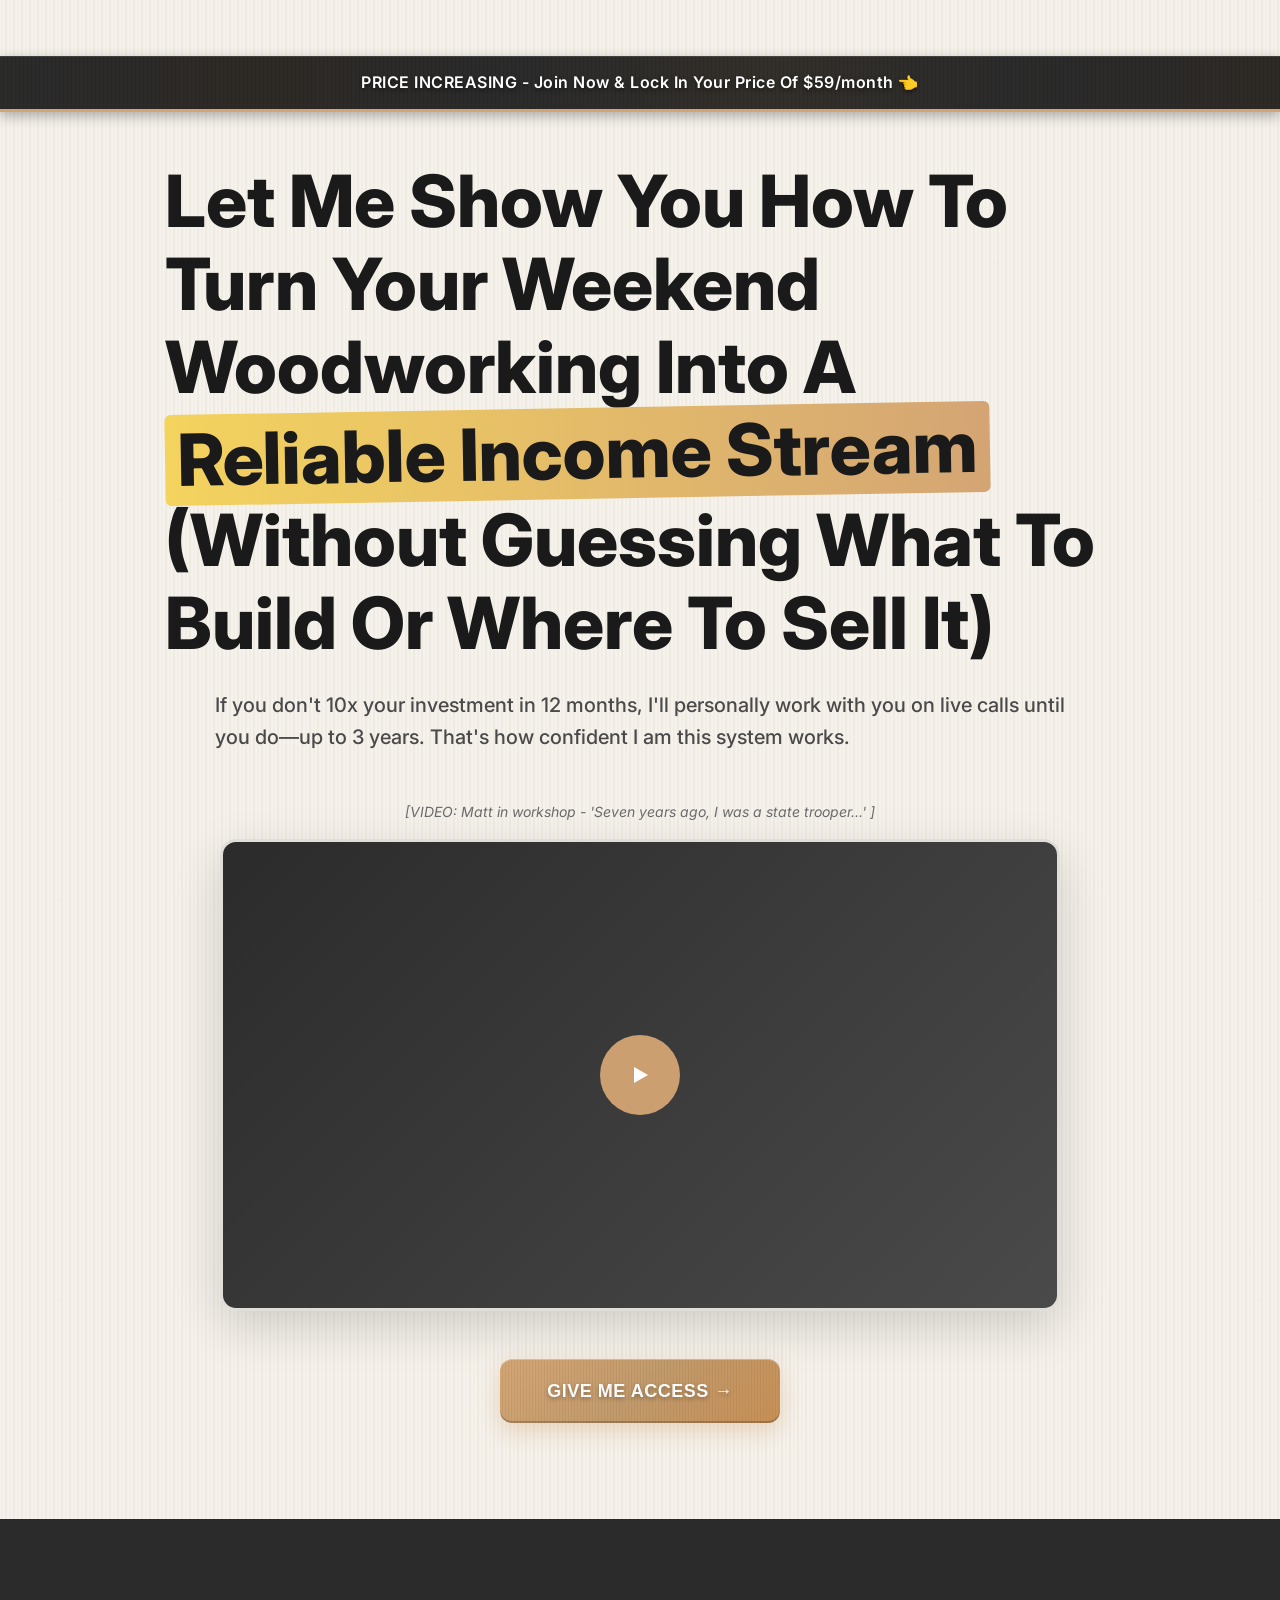
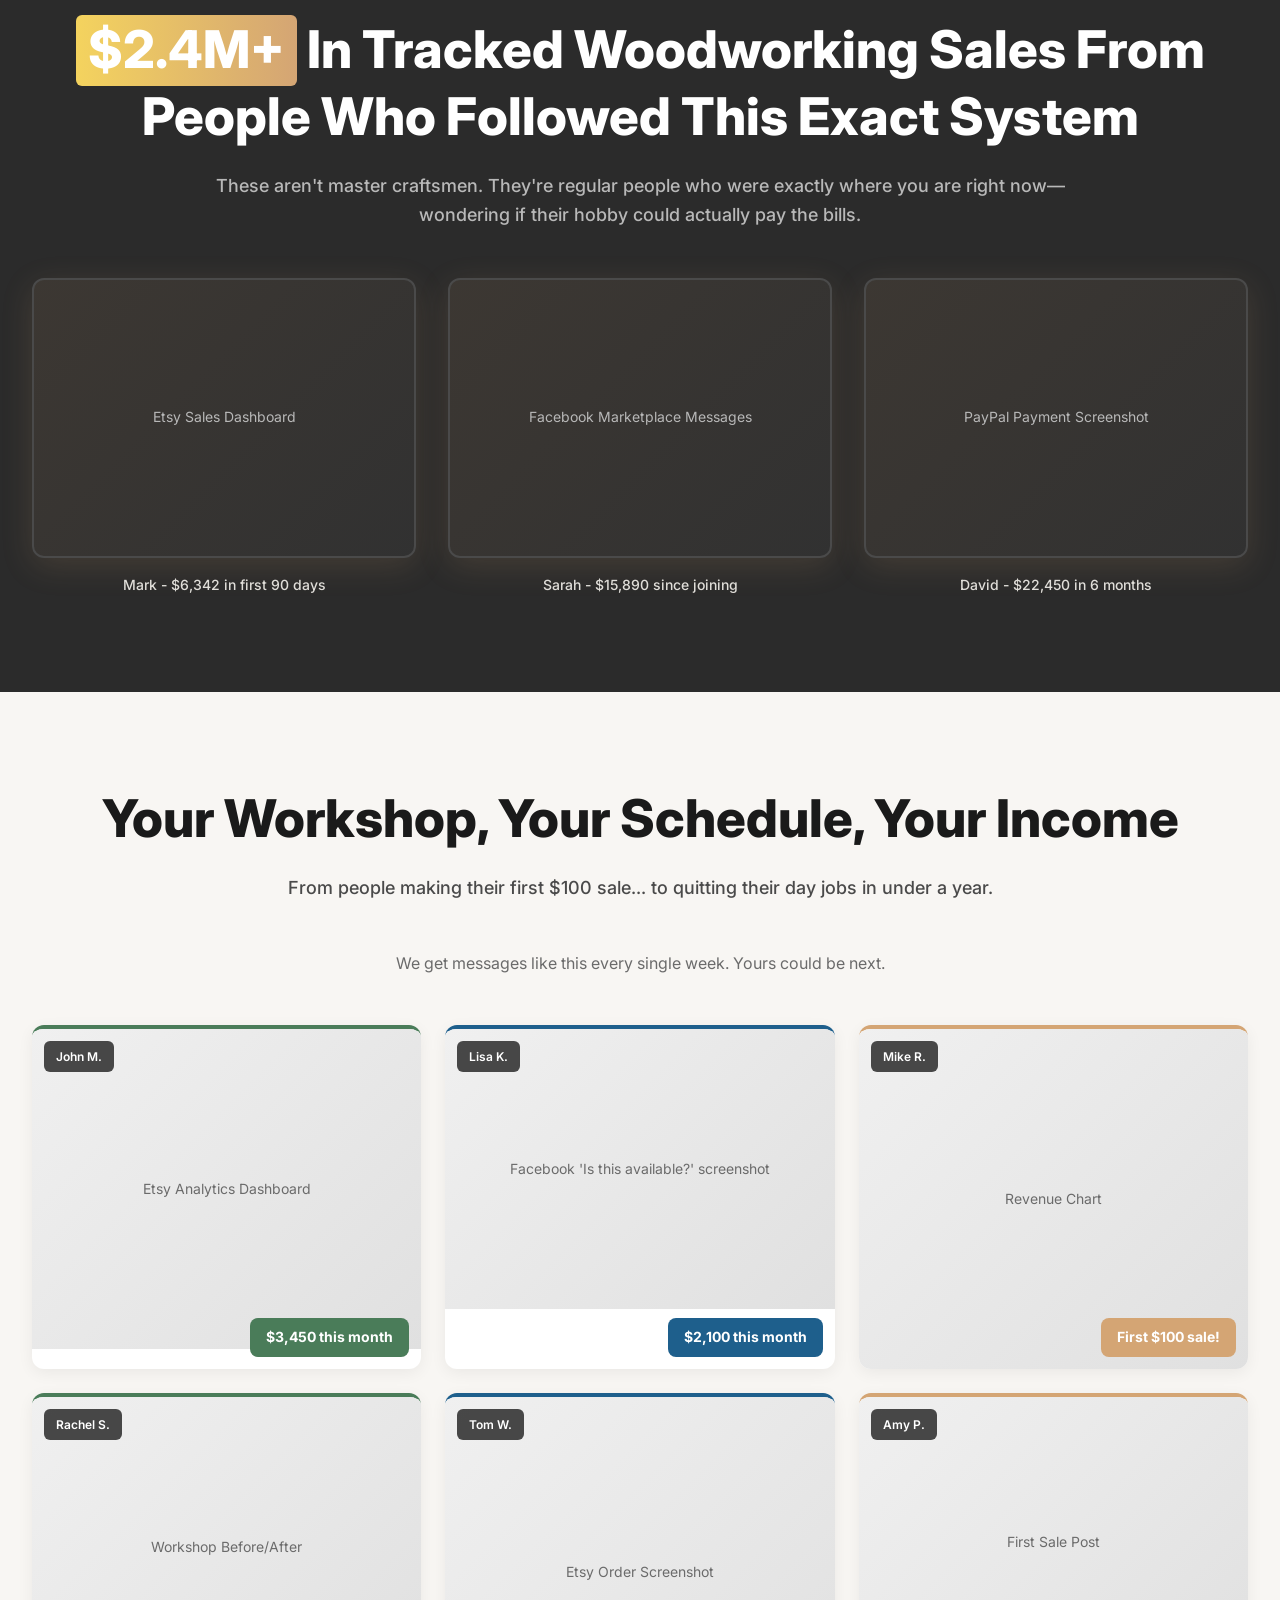
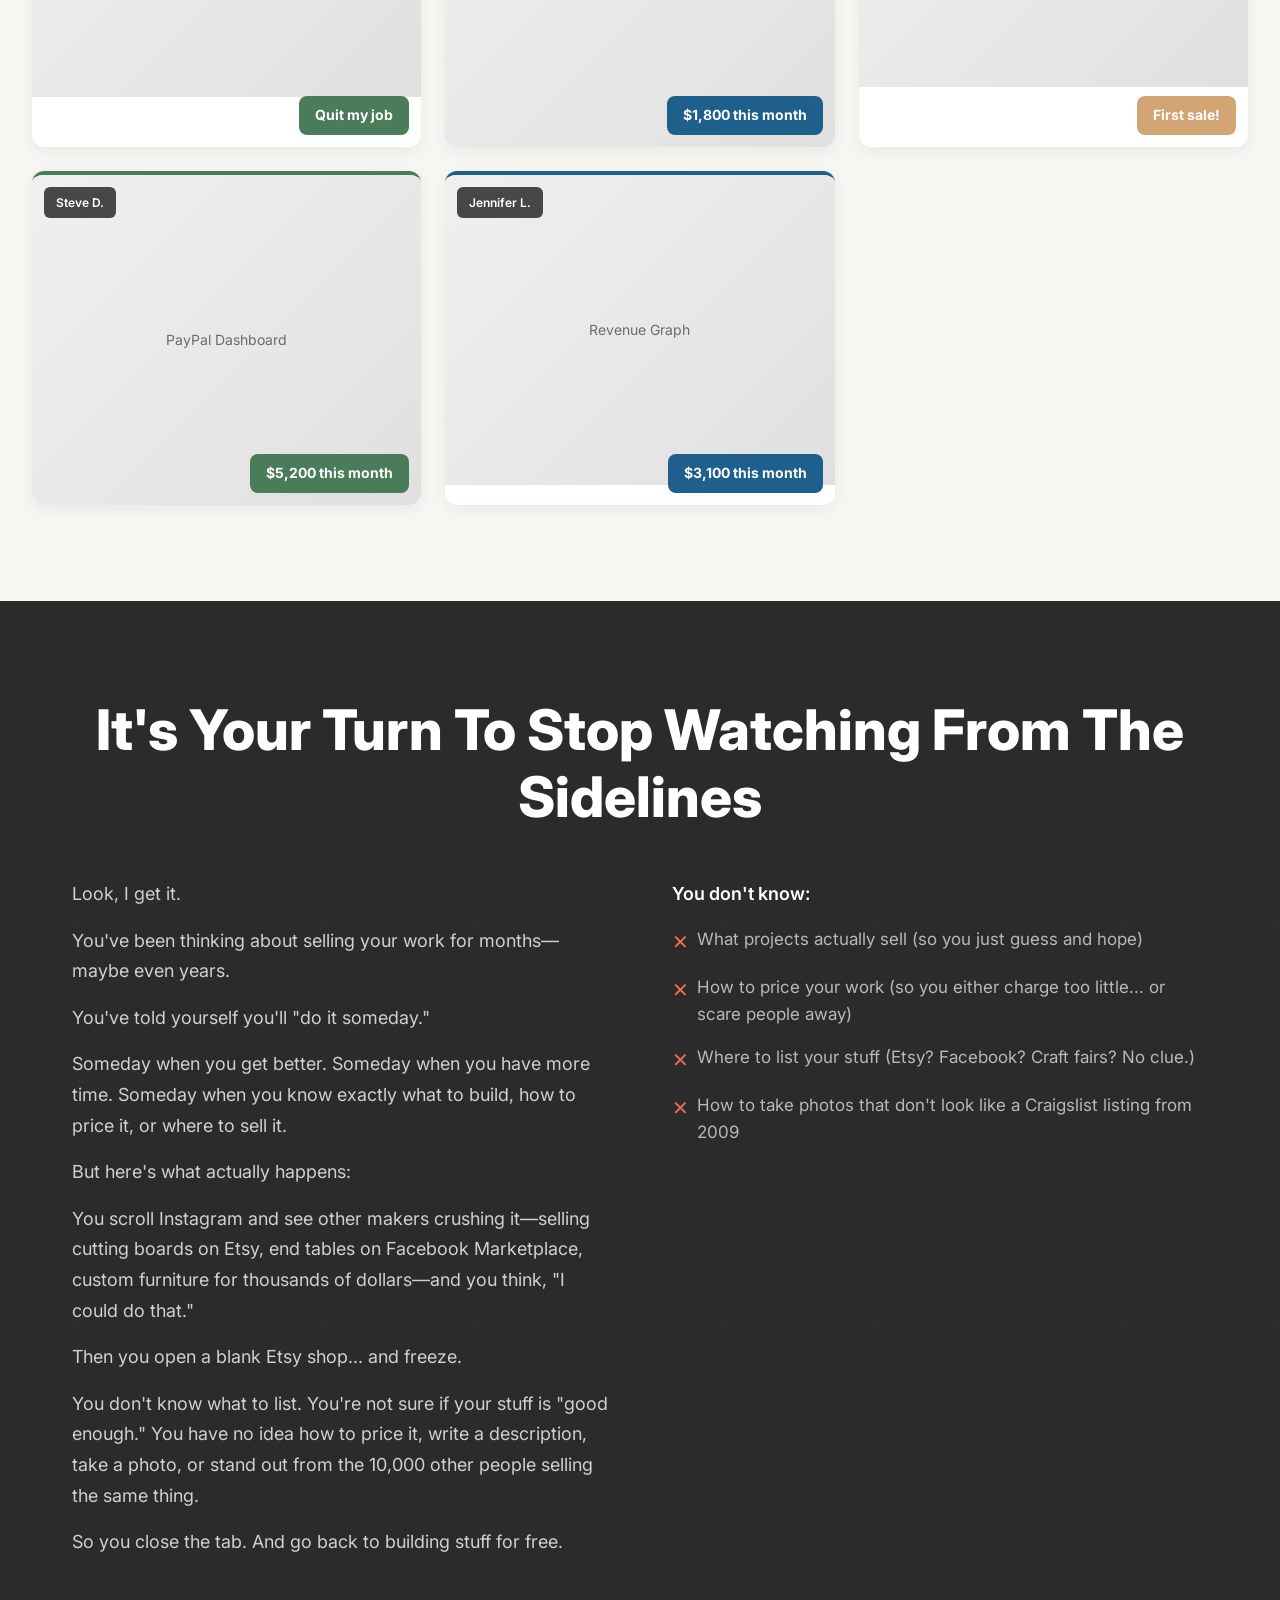
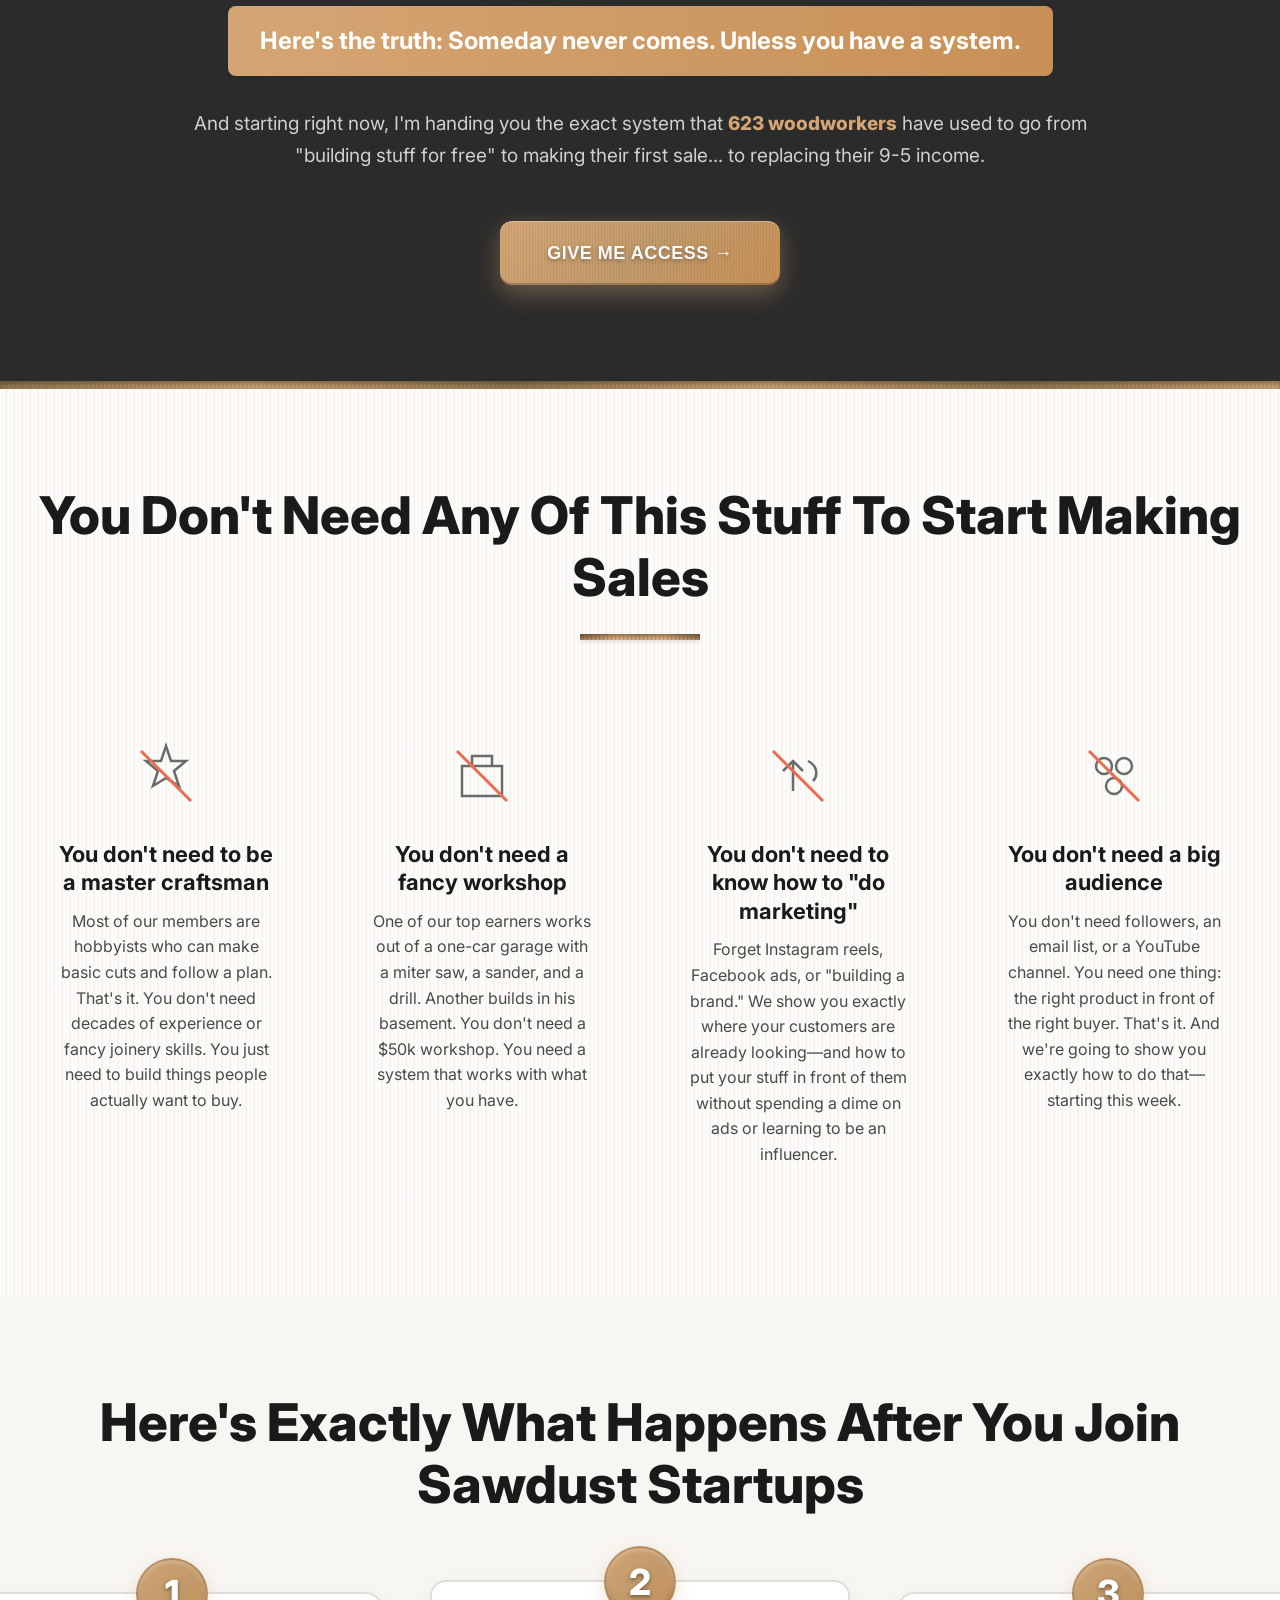
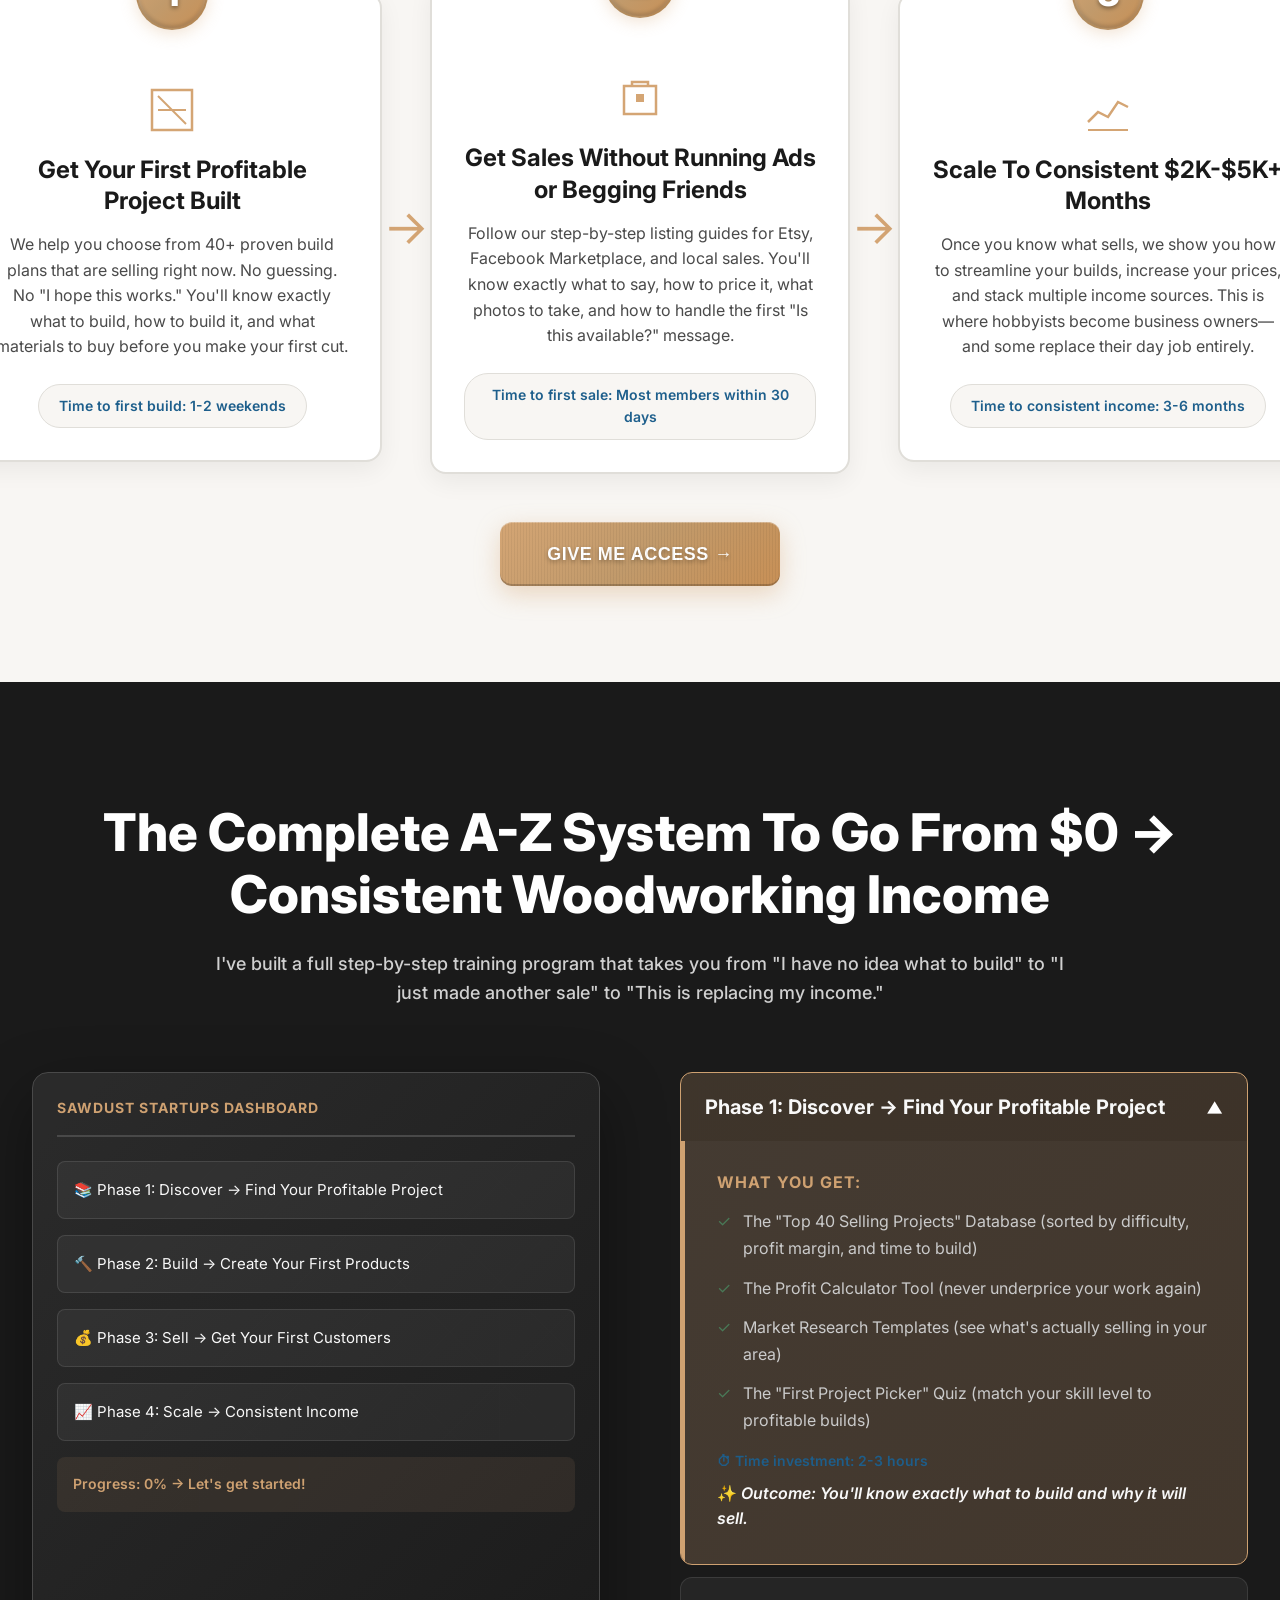
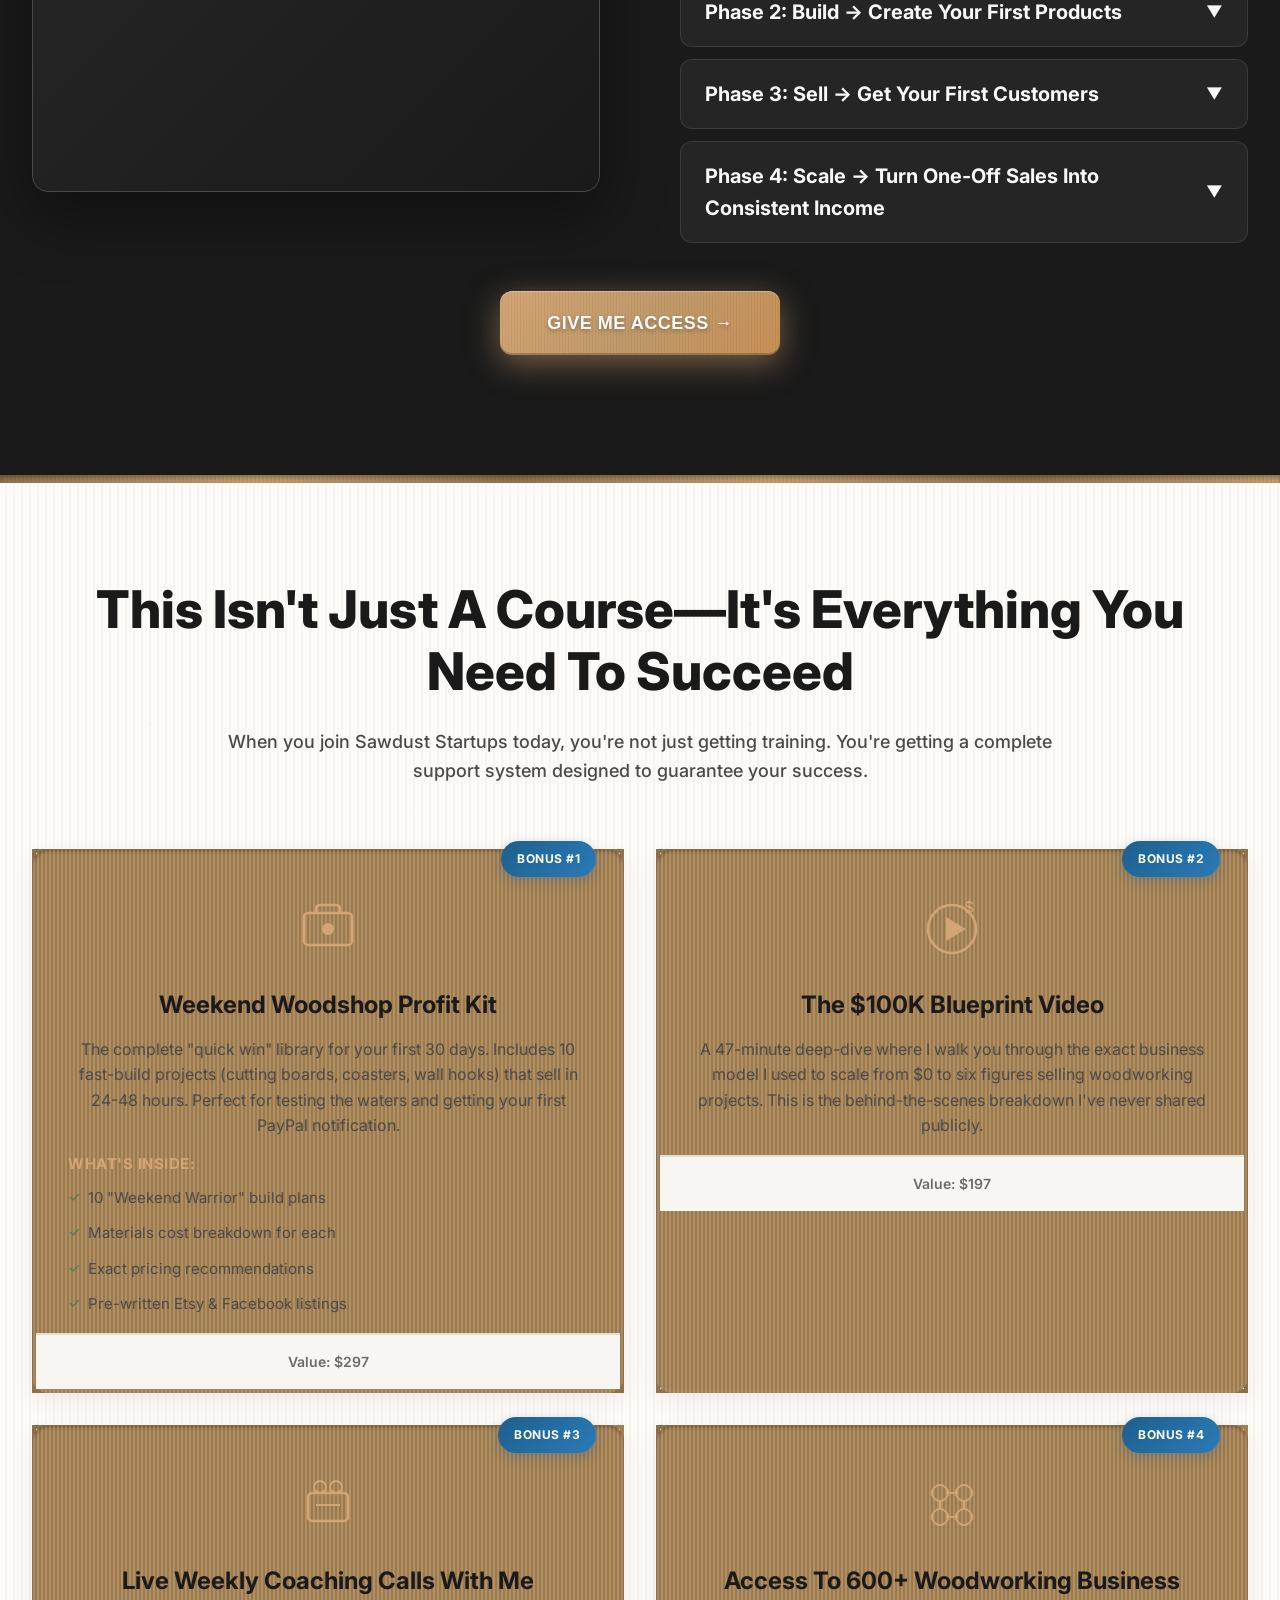
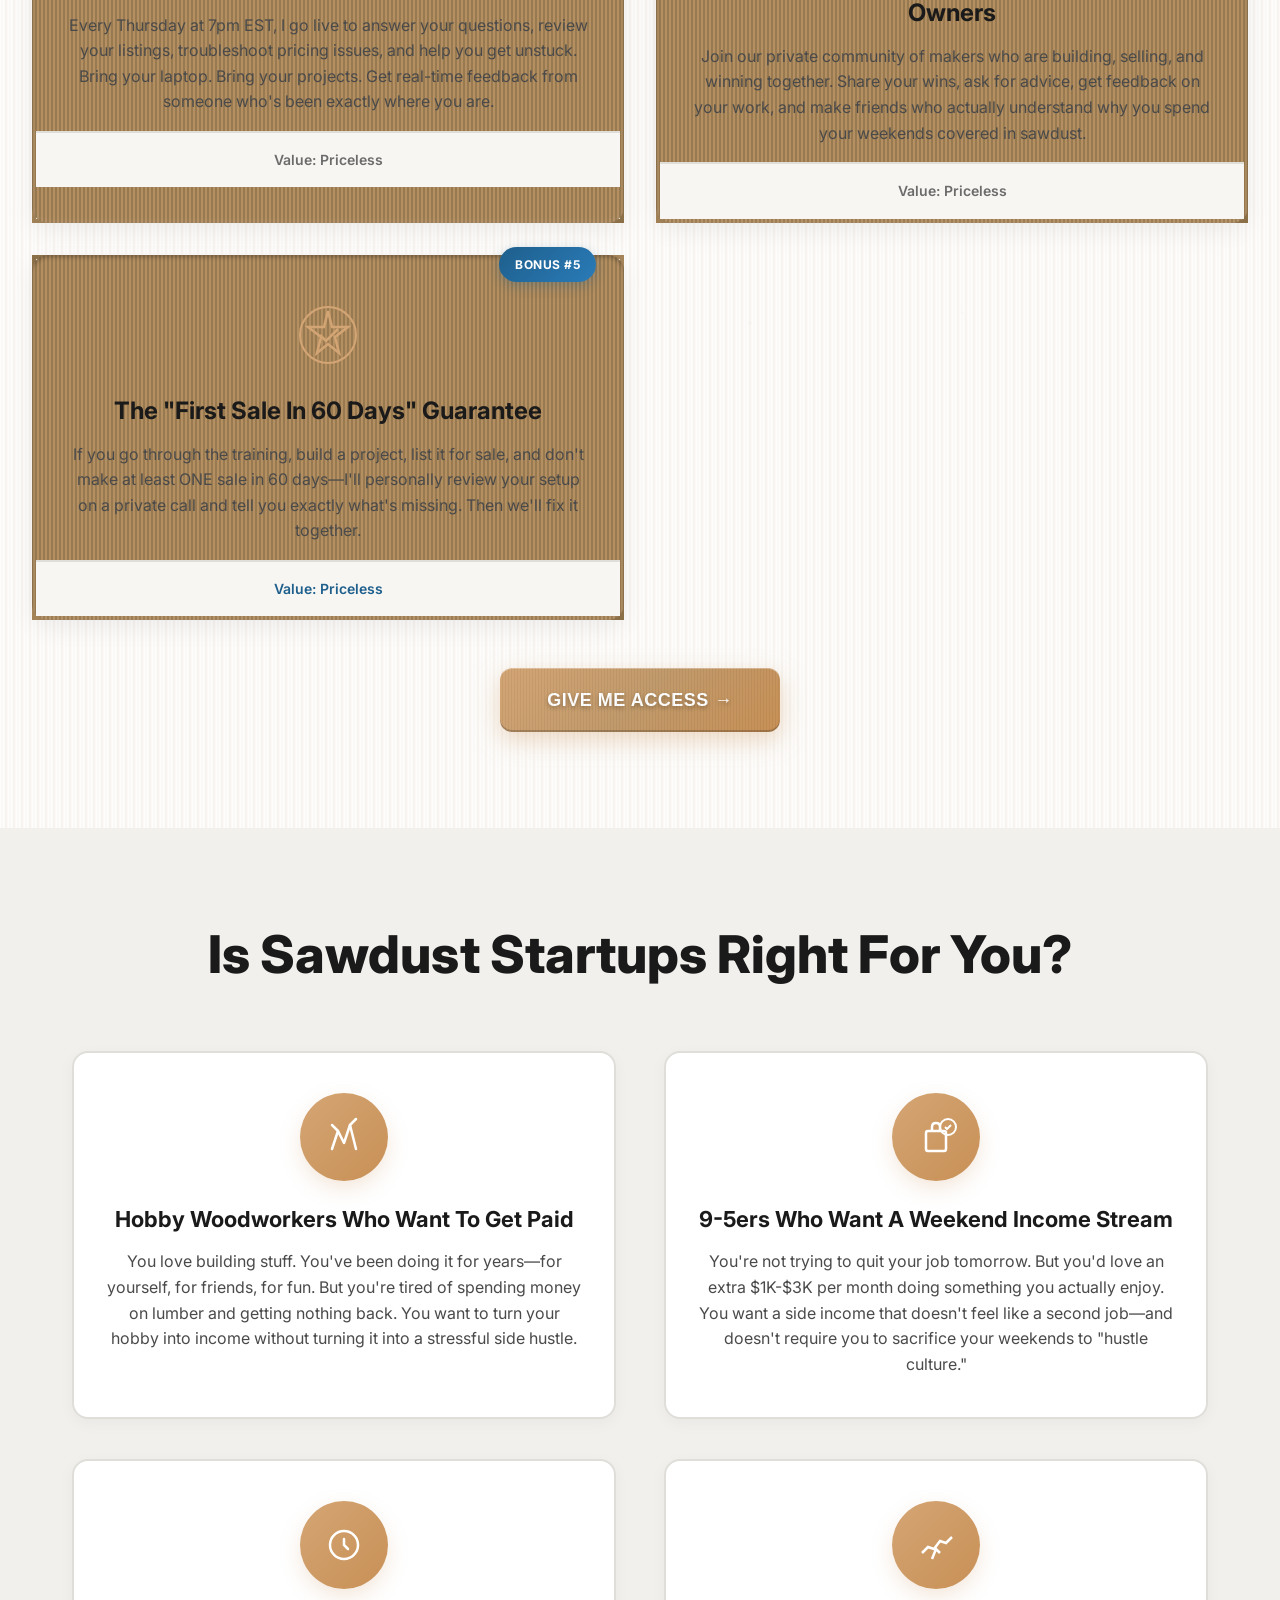
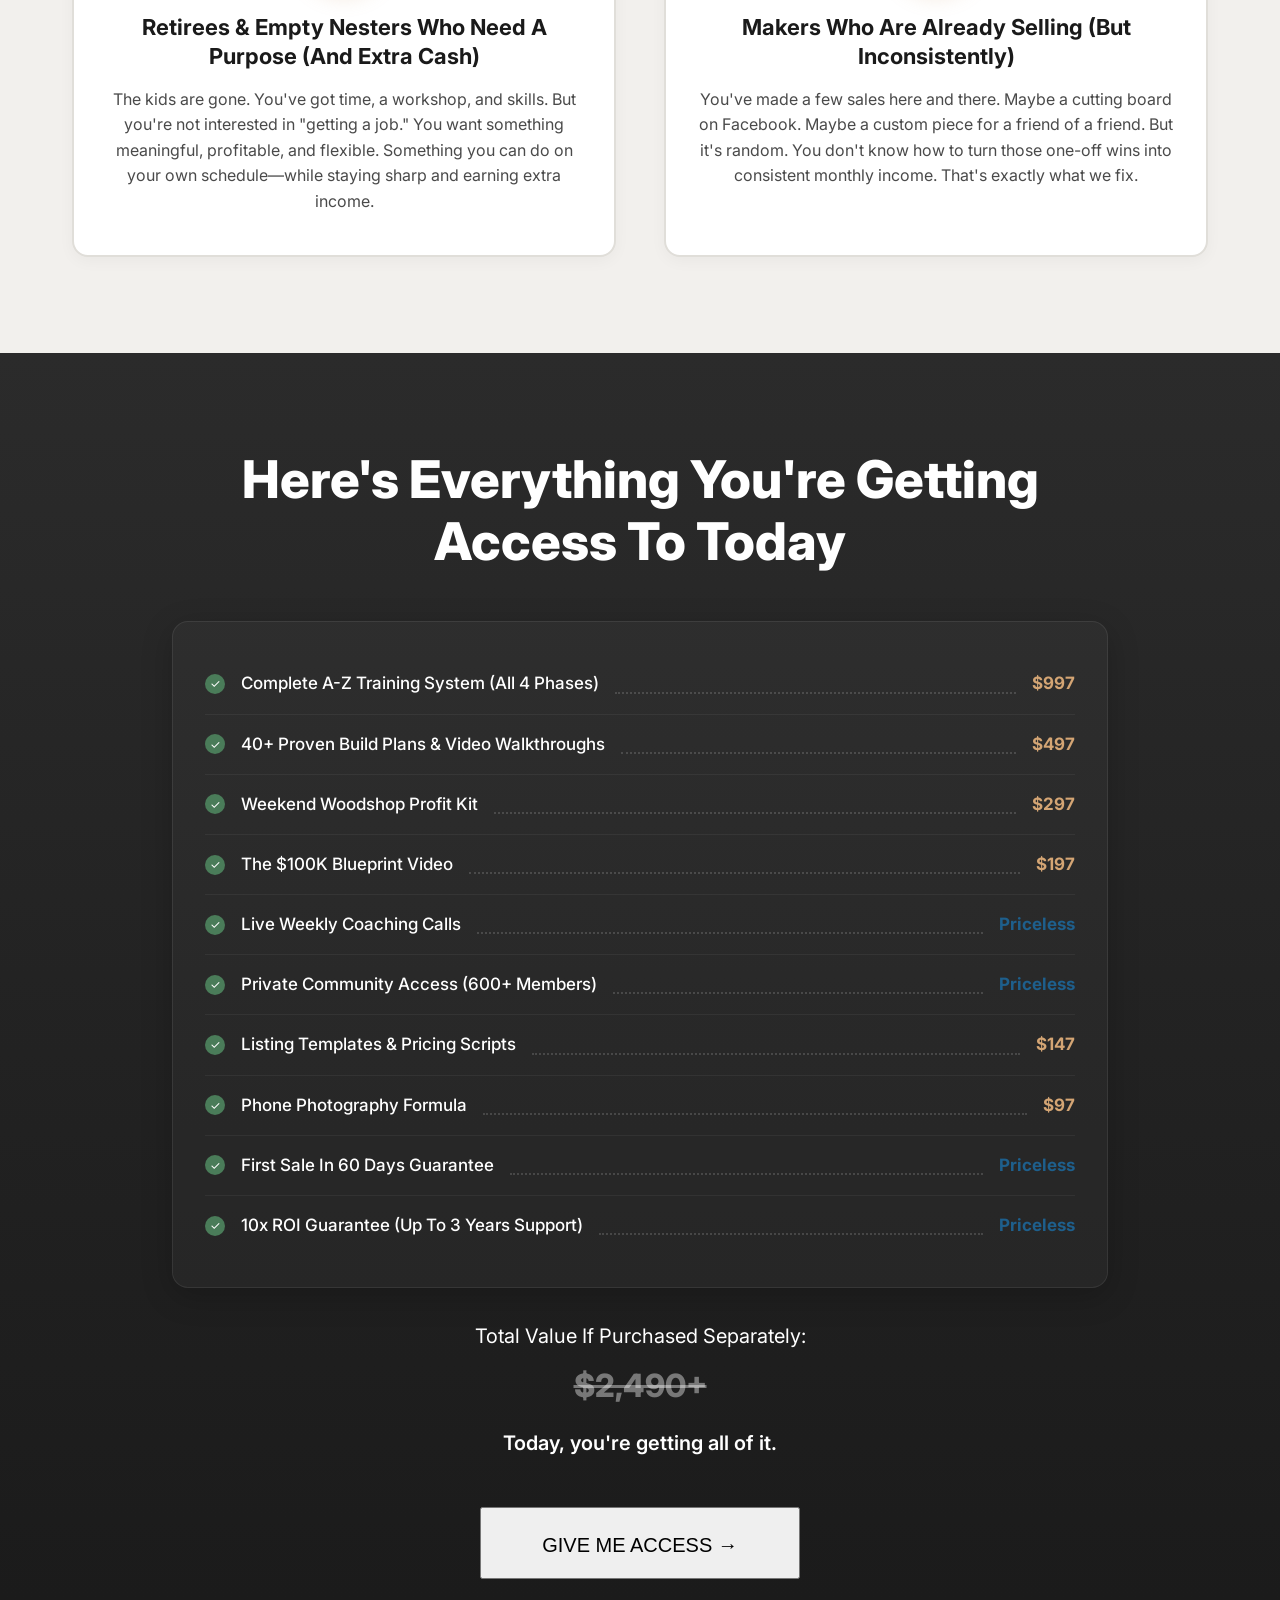
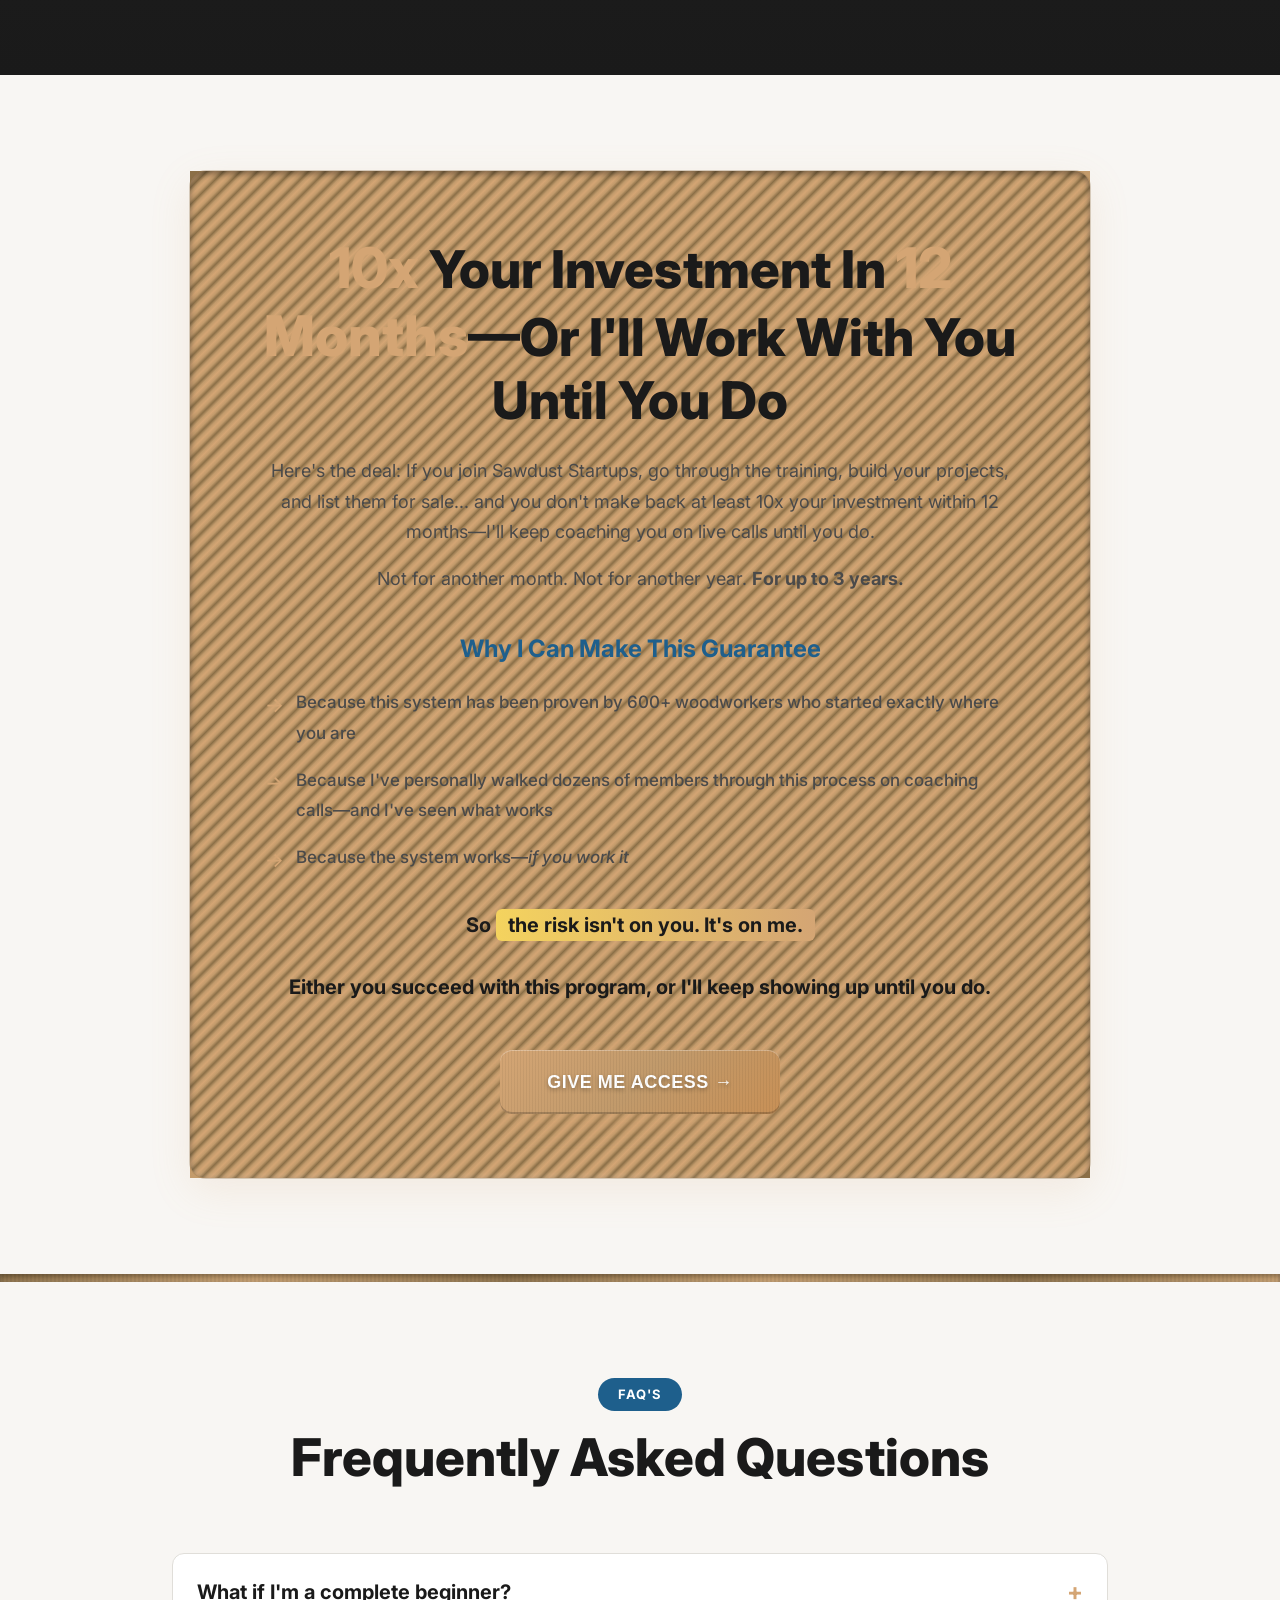
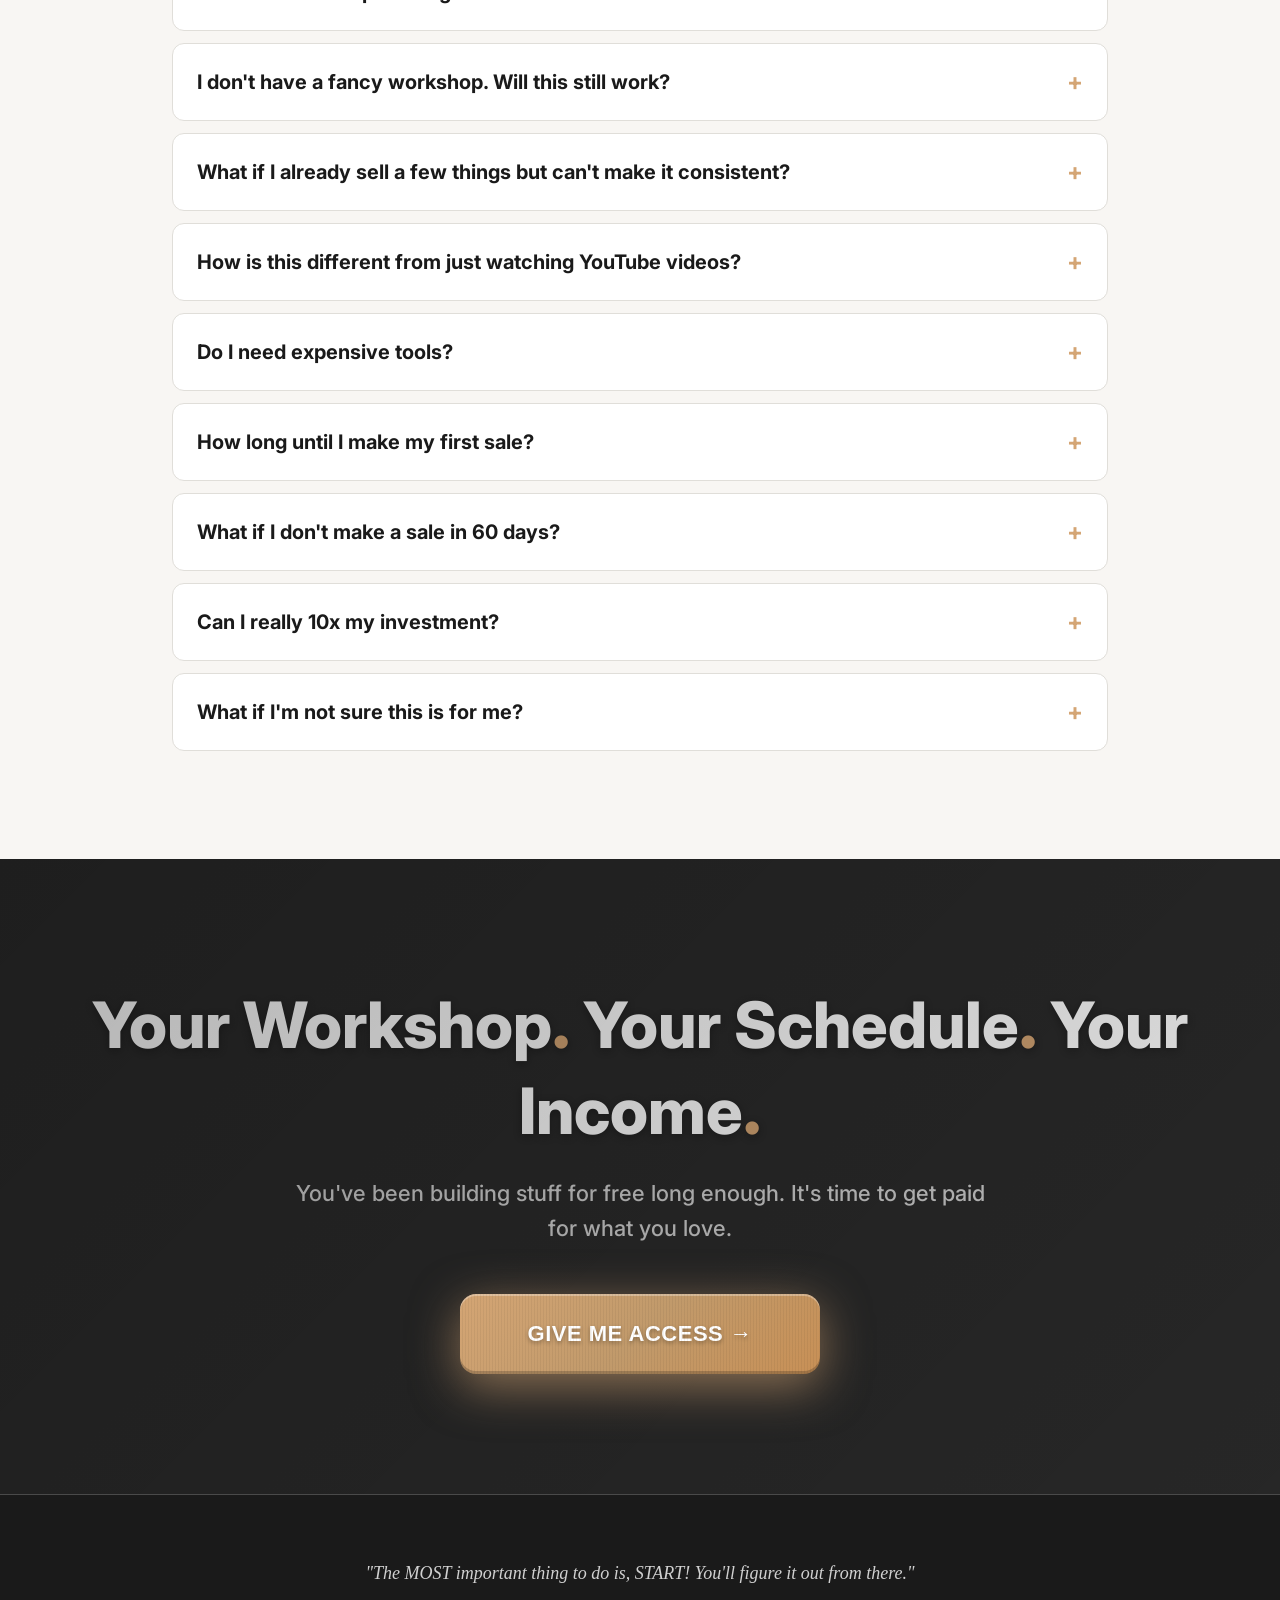
==== commit f6e1e379: "Add authentic woodworking vibes and workshop aesthetics Enhanced the sales page with wood-themed des" ====
--- a/index.html
+++ b/index.html
@@ -169,6 +169,9 @@
             </div>
         </div>
     </section>
+
+    <!-- WOOD DIVIDER -->
+    <div class="wood-divider"></div>
 
     <!-- SECTION 5: YOU DON'T NEED -->
     <section id="you-dont-need">
@@ -381,6 +384,9 @@
             </div>
         </div>
     </section>
+
+    <!-- WOOD DIVIDER -->
+    <div class="wood-divider"></div>
 
     <!-- SECTION 8: BONUSES STACK -->
     <section id="bonuses">
@@ -647,6 +653,9 @@
         </div>
     </section>
 
+    <!-- WOOD DIVIDER -->
+    <div class="wood-divider"></div>
+
     <!-- SECTION 12: FAQ -->
     <section id="faq">
         <div class="container-small">
--- a/styles.css
+++ b/styles.css
@@ -24,7 +24,7 @@
 
 /* CSS VARIABLES - DESIGN SYSTEM */
 :root {
-    /* Colors */
+    /* Colors - Enhanced Wood Tones */
     --primary-cta: #D4A574;
     --primary-cta-dark: #C89056;
     --primary-dark: #2B2B2B;
@@ -37,6 +37,13 @@
     --border: #E0DED9;
     --highlight-yellow: #F4D35E;
 
+    /* New Wood Tones */
+    --wood-light: #E8D5B7;
+    --wood-medium: #C19A6B;
+    --wood-dark: #8B6F47;
+    --sawdust: #D2B48C;
+    --workshop-steel: #5C6D7E;
+
     /* Spacing */
     --xs: 8px;
     --s: 16px;
@@ -58,6 +65,94 @@
     --container-small: 1000px;
 }
 
+/* WOOD GRAIN TEXTURES */
+.wood-grain-light {
+    background:
+        repeating-linear-gradient(
+            90deg,
+            #F8F6F3 0px,
+            #F0EBE3 2px,
+            #F8F6F3 4px,
+            #EDE6D9 6px,
+            #F8F6F3 8px
+        );
+}
+
+.wood-grain-dark {
+    background:
+        linear-gradient(90deg,
+            #2B2B2B 0%,
+            #2E2A26 20%,
+            #2B2B2B 40%,
+            #332F2A 60%,
+            #2B2B2B 80%,
+            #2E2A26 100%
+        );
+}
+
+/* SAWDUST PARTICLES */
+.sawdust-overlay {
+    position: relative;
+}
+
+.sawdust-overlay::before {
+    content: '';
+    position: absolute;
+    top: 0;
+    left: 0;
+    width: 100%;
+    height: 100%;
+    background-image:
+        radial-gradient(circle at 20% 30%, rgba(210, 180, 140, 0.15) 1px, transparent 1px),
+        radial-gradient(circle at 60% 70%, rgba(210, 180, 140, 0.1) 2px, transparent 2px),
+        radial-gradient(circle at 80% 20%, rgba(210, 180, 140, 0.12) 1.5px, transparent 1.5px),
+        radial-gradient(circle at 30% 80%, rgba(210, 180, 140, 0.08) 2px, transparent 2px),
+        radial-gradient(circle at 90% 60%, rgba(210, 180, 140, 0.1) 1px, transparent 1px);
+    background-size: 200px 200px, 300px 300px, 250px 250px, 350px 350px, 180px 180px;
+    background-position: 0 0, 40px 60px, 130px 270px, 70px 100px, 200px 150px;
+    pointer-events: none;
+    z-index: 1;
+}
+
+.sawdust-overlay > * {
+    position: relative;
+    z-index: 2;
+}
+
+/* WOOD PLANK DIVIDER */
+.wood-divider {
+    height: 8px;
+    background:
+        linear-gradient(90deg,
+            var(--wood-dark) 0%,
+            var(--wood-medium) 20%,
+            var(--wood-dark) 40%,
+            var(--wood-medium) 60%,
+            var(--wood-dark) 80%,
+            var(--wood-medium) 100%
+        );
+    box-shadow:
+        inset 0 2px 4px rgba(0,0,0,0.3),
+        inset 0 -2px 4px rgba(255,255,255,0.1);
+    position: relative;
+}
+
+.wood-divider::after {
+    content: '';
+    position: absolute;
+    top: 0;
+    left: 0;
+    width: 100%;
+    height: 100%;
+    background: repeating-linear-gradient(
+        90deg,
+        transparent,
+        transparent 2px,
+        rgba(0,0,0,0.05) 2px,
+        rgba(0,0,0,0.05) 4px
+    );
+}
+
 /* CONTAINER UTILITIES */
 .container {
     max-width: var(--container-max);
@@ -120,7 +215,12 @@
     display: inline-block;
     width: 280px;
     height: 64px;
-    background: linear-gradient(135deg, var(--primary-cta) 0%, var(--primary-cta-dark) 100%);
+    background:
+        linear-gradient(135deg,
+            var(--primary-cta) 0%,
+            var(--wood-medium) 50%,
+            var(--primary-cta-dark) 100%
+        );
     color: #FFFFFF;
     font-size: 18px;
     font-weight: 700;
@@ -128,26 +228,60 @@
     border: none;
     border-radius: var(--radius-medium);
     cursor: pointer;
-    box-shadow: 0 8px 24px rgba(212, 165, 116, 0.4);
+    box-shadow:
+        0 8px 24px rgba(212, 165, 116, 0.4),
+        inset 0 1px 0 rgba(255,255,255,0.3),
+        inset 0 -2px 0 rgba(0,0,0,0.2);
     transition: all 0.3s cubic-bezier(0.4, 0, 0.2, 1);
     text-align: center;
     line-height: 64px;
+    text-shadow: 0 2px 4px rgba(0,0,0,0.3);
+    position: relative;
+    overflow: hidden;
+}
+
+.btn-primary::before {
+    content: '';
+    position: absolute;
+    top: 0;
+    left: 0;
+    width: 100%;
+    height: 100%;
+    background: repeating-linear-gradient(
+        90deg,
+        transparent,
+        transparent 2px,
+        rgba(0,0,0,0.05) 2px,
+        rgba(0,0,0,0.05) 3px
+    );
+    pointer-events: none;
 }
 
 .btn-primary:hover {
     transform: translateY(-2px);
-    box-shadow: 0 12px 32px rgba(212, 165, 116, 0.5);
+    box-shadow:
+        0 12px 32px rgba(212, 165, 116, 0.5),
+        inset 0 1px 0 rgba(255,255,255,0.4),
+        inset 0 -2px 0 rgba(0,0,0,0.2);
 }
 
 .btn-primary:active {
-    transform: scale(0.98);
+    transform: translateY(1px);
+    box-shadow:
+        0 4px 16px rgba(212, 165, 116, 0.3),
+        inset 0 2px 4px rgba(0,0,0,0.3);
 }
 
 .btn-primary-glow {
     display: inline-block;
     width: 280px;
     height: 64px;
-    background: linear-gradient(135deg, var(--primary-cta) 0%, var(--primary-cta-dark) 100%);
+    background:
+        linear-gradient(135deg,
+            var(--primary-cta) 0%,
+            var(--wood-medium) 50%,
+            var(--primary-cta-dark) 100%
+        );
     color: #FFFFFF;
     font-size: 18px;
     font-weight: 700;
@@ -155,13 +289,39 @@
     border: none;
     border-radius: var(--radius-medium);
     cursor: pointer;
-    box-shadow: 0 8px 32px rgba(212, 165, 116, 0.5);
+    box-shadow:
+        0 8px 32px rgba(212, 165, 116, 0.5),
+        inset 0 1px 0 rgba(255,255,255,0.3),
+        inset 0 -2px 0 rgba(0,0,0,0.2);
     transition: all 0.3s cubic-bezier(0.4, 0, 0.2, 1);
+    text-shadow: 0 2px 4px rgba(0,0,0,0.3);
+    position: relative;
+    overflow: hidden;
+}
+
+.btn-primary-glow::before {
+    content: '';
+    position: absolute;
+    top: 0;
+    left: 0;
+    width: 100%;
+    height: 100%;
+    background: repeating-linear-gradient(
+        90deg,
+        transparent,
+        transparent 2px,
+        rgba(0,0,0,0.05) 2px,
+        rgba(0,0,0,0.05) 3px
+    );
+    pointer-events: none;
 }
 
 .btn-primary-glow:hover {
     transform: translateY(-2px);
-    box-shadow: 0 12px 40px rgba(212, 165, 116, 0.6);
+    box-shadow:
+        0 12px 40px rgba(212, 165, 116, 0.6),
+        inset 0 1px 0 rgba(255,255,255,0.4),
+        inset 0 -2px 0 rgba(0,0,0,0.2);
 }
 
 .btn-primary-large {
@@ -176,15 +336,55 @@
     height: 80px;
     font-size: 22px;
     font-weight: 800;
+    background:
+        linear-gradient(135deg,
+            var(--primary-cta) 0%,
+            var(--wood-medium) 50%,
+            var(--primary-cta-dark) 100%
+        );
+    color: #FFFFFF;
+    border: none;
     border-radius: var(--radius-large);
-    box-shadow: 0 12px 48px rgba(212, 165, 116, 0.6);
+    box-shadow:
+        0 12px 48px rgba(212, 165, 116, 0.6),
+        inset 0 2px 0 rgba(255,255,255,0.3),
+        inset 0 -3px 0 rgba(0,0,0,0.2);
     line-height: 80px;
+    text-align: center;
+    cursor: pointer;
     animation: pulse 2s ease-in-out infinite;
+    text-shadow: 0 2px 4px rgba(0,0,0,0.3);
+    position: relative;
+    overflow: hidden;
+    display: inline-block;
+    letter-spacing: 0.5px;
+    transition: all 0.3s ease;
+}
+
+.btn-primary-oversized::before {
+    content: '';
+    position: absolute;
+    top: 0;
+    left: 0;
+    width: 100%;
+    height: 100%;
+    background: repeating-linear-gradient(
+        90deg,
+        transparent,
+        transparent 2px,
+        rgba(0,0,0,0.05) 2px,
+        rgba(0,0,0,0.05) 3px
+    );
+    pointer-events: none;
 }
 
 .btn-primary-oversized:hover {
     transform: scale(1.05);
-    box-shadow: 0 16px 64px rgba(212, 165, 116, 0.7);
+    box-shadow:
+        0 16px 64px rgba(212, 165, 116, 0.7),
+        inset 0 2px 0 rgba(255,255,255,0.4),
+        inset 0 -3px 0 rgba(0,0,0,0.2);
+    animation: none;
 }
 
 @keyframes pulse {
@@ -223,9 +423,33 @@
    =================================== */
 
 #hero {
-    background: var(--background);
+    background:
+        repeating-linear-gradient(
+            90deg,
+            #F8F6F3 0px,
+            #F0EBE3 2px,
+            #F8F6F3 4px,
+            #EDE6D9 6px,
+            #F8F6F3 8px
+        );
     position: relative;
     padding-top: 56px;
+}
+
+#hero::before {
+    content: '';
+    position: absolute;
+    top: 0;
+    left: 0;
+    width: 100%;
+    height: 100%;
+    background-image:
+        radial-gradient(circle at 15% 25%, rgba(210, 180, 140, 0.08) 2px, transparent 2px),
+        radial-gradient(circle at 85% 75%, rgba(210, 180, 140, 0.06) 1.5px, transparent 1.5px),
+        radial-gradient(circle at 50% 50%, rgba(210, 180, 140, 0.05) 1px, transparent 1px);
+    background-size: 400px 400px, 350px 350px, 500px 500px;
+    pointer-events: none;
+    opacity: 0.5;
 }
 
 /* Announcement Bar */
@@ -235,13 +459,41 @@
     left: 0;
     width: 100%;
     height: 56px;
-    background: var(--primary-dark);
-    border-bottom: 2px solid var(--primary-cta);
-    box-shadow: 0 4px 12px rgba(0,0,0,0.08);
+    background:
+        linear-gradient(90deg,
+            #2B2B2B 0%,
+            #2E2A26 20%,
+            #2B2B2B 40%,
+            #332F2A 60%,
+            #2B2B2B 80%,
+            #2E2A26 100%
+        );
+    border-bottom: 3px solid var(--primary-cta);
+    box-shadow:
+        0 4px 12px rgba(0,0,0,0.3),
+        inset 0 1px 0 rgba(255,255,255,0.1);
     z-index: 1000;
     display: flex;
     align-items: center;
     justify-content: center;
+    position: relative;
+}
+
+.announcement-bar::after {
+    content: '';
+    position: absolute;
+    top: 0;
+    left: 0;
+    width: 100%;
+    height: 100%;
+    background: repeating-linear-gradient(
+        90deg,
+        transparent,
+        transparent 3px,
+        rgba(0,0,0,0.1) 3px,
+        rgba(0,0,0,0.1) 4px
+    );
+    pointer-events: none;
 }
 
 .announcement-bar p {
@@ -250,12 +502,17 @@
     color: #FFFFFF;
     letter-spacing: 0.5px;
     margin: 0;
+    text-shadow: 0 2px 4px rgba(0,0,0,0.5);
+    position: relative;
+    z-index: 1;
 }
 
 /* Hero Content */
 #hero .container {
     padding-top: var(--xl);
     padding-bottom: var(--xxxl);
+    position: relative;
+    z-index: 2;
 }
 
 .hero-headline {
@@ -571,15 +828,66 @@
    =================================== */
 
 #you-dont-need {
-    background: #FFFFFF;
+    background:
+        repeating-linear-gradient(
+            90deg,
+            #FEFEFE 0px,
+            #F9F7F4 2px,
+            #FEFEFE 4px,
+            #F5F1EB 6px,
+            #FEFEFE 8px
+        );
     padding: var(--xxxl) 0;
+    position: relative;
+}
+
+#you-dont-need::before {
+    content: '';
+    position: absolute;
+    top: 0;
+    left: 0;
+    width: 100%;
+    height: 100%;
+    background-image:
+        radial-gradient(circle at 10% 20%, rgba(193, 154, 107, 0.03) 2px, transparent 2px),
+        radial-gradient(circle at 90% 80%, rgba(193, 154, 107, 0.02) 1.5px, transparent 1.5px);
+    background-size: 500px 500px, 450px 450px;
+    pointer-events: none;
 }
 
 .underline-decoration {
     width: 120px;
-    height: 4px;
-    background: var(--primary-cta);
+    height: 6px;
+    background:
+        linear-gradient(90deg,
+            var(--wood-dark) 0%,
+            var(--primary-cta) 30%,
+            var(--wood-medium) 50%,
+            var(--primary-cta) 70%,
+            var(--wood-dark) 100%
+        );
     margin: 16px auto var(--xxl);
+    box-shadow:
+        inset 0 2px 3px rgba(0,0,0,0.3),
+        inset 0 -1px 2px rgba(255,255,255,0.2),
+        0 2px 4px rgba(0,0,0,0.1);
+    position: relative;
+}
+
+.underline-decoration::after {
+    content: '';
+    position: absolute;
+    top: 0;
+    left: 0;
+    width: 100%;
+    height: 100%;
+    background: repeating-linear-gradient(
+        90deg,
+        transparent,
+        transparent 3px,
+        rgba(0,0,0,0.1) 3px,
+        rgba(0,0,0,0.1) 4px
+    );
 }
 
 .four-column-grid {
@@ -657,7 +965,12 @@
 .number-badge {
     width: 72px;
     height: 72px;
-    background: linear-gradient(135deg, var(--primary-cta) 0%, var(--primary-cta-dark) 100%);
+    background:
+        linear-gradient(135deg,
+            var(--primary-cta) 0%,
+            var(--wood-medium) 50%,
+            var(--primary-cta-dark) 100%
+        );
     border-radius: 50%;
     display: flex;
     align-items: center;
@@ -669,7 +982,12 @@
     top: -36px;
     left: 50%;
     transform: translateX(-50%);
-    box-shadow: 0 4px 16px rgba(212, 165, 116, 0.3);
+    box-shadow:
+        0 4px 16px rgba(212, 165, 116, 0.3),
+        inset 0 2px 4px rgba(255,255,255,0.3),
+        inset 0 -2px 4px rgba(0,0,0,0.2);
+    text-shadow: 0 2px 4px rgba(0,0,0,0.4);
+    border: 2px solid rgba(139, 111, 71, 0.3);
 }
 
 .step-icon {
@@ -901,8 +1219,36 @@
    =================================== */
 
 #bonuses {
-    background: #FFFFFF;
+    background:
+        repeating-linear-gradient(
+            90deg,
+            #FEFEFE 0px,
+            #F9F7F4 2px,
+            #FEFEFE 4px,
+            #F5F1EB 6px,
+            #FEFEFE 8px
+        );
     padding: var(--xxxl) 0;
+    position: relative;
+}
+
+#bonuses::before {
+    content: '';
+    position: absolute;
+    top: 0;
+    left: 0;
+    width: 100%;
+    height: 100%;
+    background-image:
+        radial-gradient(circle at 25% 40%, rgba(193, 154, 107, 0.04) 2px, transparent 2px),
+        radial-gradient(circle at 75% 60%, rgba(193, 154, 107, 0.03) 1.5px, transparent 1.5px);
+    background-size: 600px 600px, 550px 550px;
+    pointer-events: none;
+}
+
+#bonuses .container {
+    position: relative;
+    z-index: 2;
 }
 
 .bonuses-grid {
@@ -914,19 +1260,52 @@
 
 .bonus-card {
     background: #FFFFFF;
-    border: 2px solid var(--border);
+    border: 4px solid;
+    border-image: linear-gradient(
+        135deg,
+        var(--wood-dark) 0%,
+        var(--wood-medium) 25%,
+        var(--wood-dark) 50%,
+        var(--wood-medium) 75%,
+        var(--wood-dark) 100%
+    ) 1;
     border-radius: var(--radius-large);
     padding: 40px 32px 32px;
-    box-shadow: 0 8px 24px rgba(0,0,0,0.06);
+    box-shadow:
+        0 8px 24px rgba(0,0,0,0.06),
+        inset 0 0 0 1px rgba(139, 111, 71, 0.2);
     position: relative;
     transition: all 0.3s ease;
     text-align: center;
 }
 
+.bonus-card::before {
+    content: '';
+    position: absolute;
+    top: -4px;
+    left: -4px;
+    right: -4px;
+    bottom: -4px;
+    border-radius: var(--radius-large);
+    background:
+        repeating-linear-gradient(
+            90deg,
+            var(--wood-dark),
+            var(--wood-medium) 2px,
+            var(--wood-dark) 4px
+        );
+    z-index: -1;
+    box-shadow:
+        inset 0 2px 4px rgba(0,0,0,0.3),
+        inset 0 -2px 4px rgba(255,255,255,0.1);
+}
+
 .bonus-card:hover {
-    border-color: var(--primary-cta);
     transform: translateY(-4px);
-    box-shadow: 0 12px 32px rgba(0,0,0,0.12);
+    box-shadow:
+        0 12px 32px rgba(0,0,0,0.12),
+        inset 0 0 0 1px rgba(212, 165, 116, 0.4),
+        0 0 0 2px var(--primary-cta);
 }
 
 .bonus-badge {
@@ -1195,10 +1574,45 @@
     max-width: 900px;
     margin: 0 auto;
     background: #FFFFFF;
-    border: 3px solid var(--primary-cta);
+    border: 8px solid;
+    border-image: linear-gradient(
+        135deg,
+        var(--wood-dark) 0%,
+        var(--primary-cta) 25%,
+        var(--wood-medium) 50%,
+        var(--primary-cta) 75%,
+        var(--wood-dark) 100%
+    ) 1;
     border-radius: var(--radius-large);
     padding: 56px;
-    box-shadow: 0 12px 40px rgba(212, 165, 116, 0.15);
+    box-shadow:
+        0 12px 40px rgba(212, 165, 116, 0.15),
+        inset 0 0 0 2px rgba(212, 165, 116, 0.1);
+    position: relative;
+}
+
+.guarantee-box::before {
+    content: '';
+    position: absolute;
+    top: -8px;
+    left: -8px;
+    right: -8px;
+    bottom: -8px;
+    border-radius: var(--radius-large);
+    background:
+        repeating-linear-gradient(
+            135deg,
+            var(--wood-dark),
+            var(--wood-medium) 3px,
+            var(--primary-cta) 6px,
+            var(--wood-medium) 9px,
+            var(--wood-dark) 12px
+        );
+    z-index: -1;
+    box-shadow:
+        inset 0 3px 6px rgba(0,0,0,0.4),
+        inset 0 -3px 6px rgba(255,255,255,0.1),
+        0 0 0 1px rgba(139, 111, 71, 0.3);
 }
 
 .guarantee-headline {
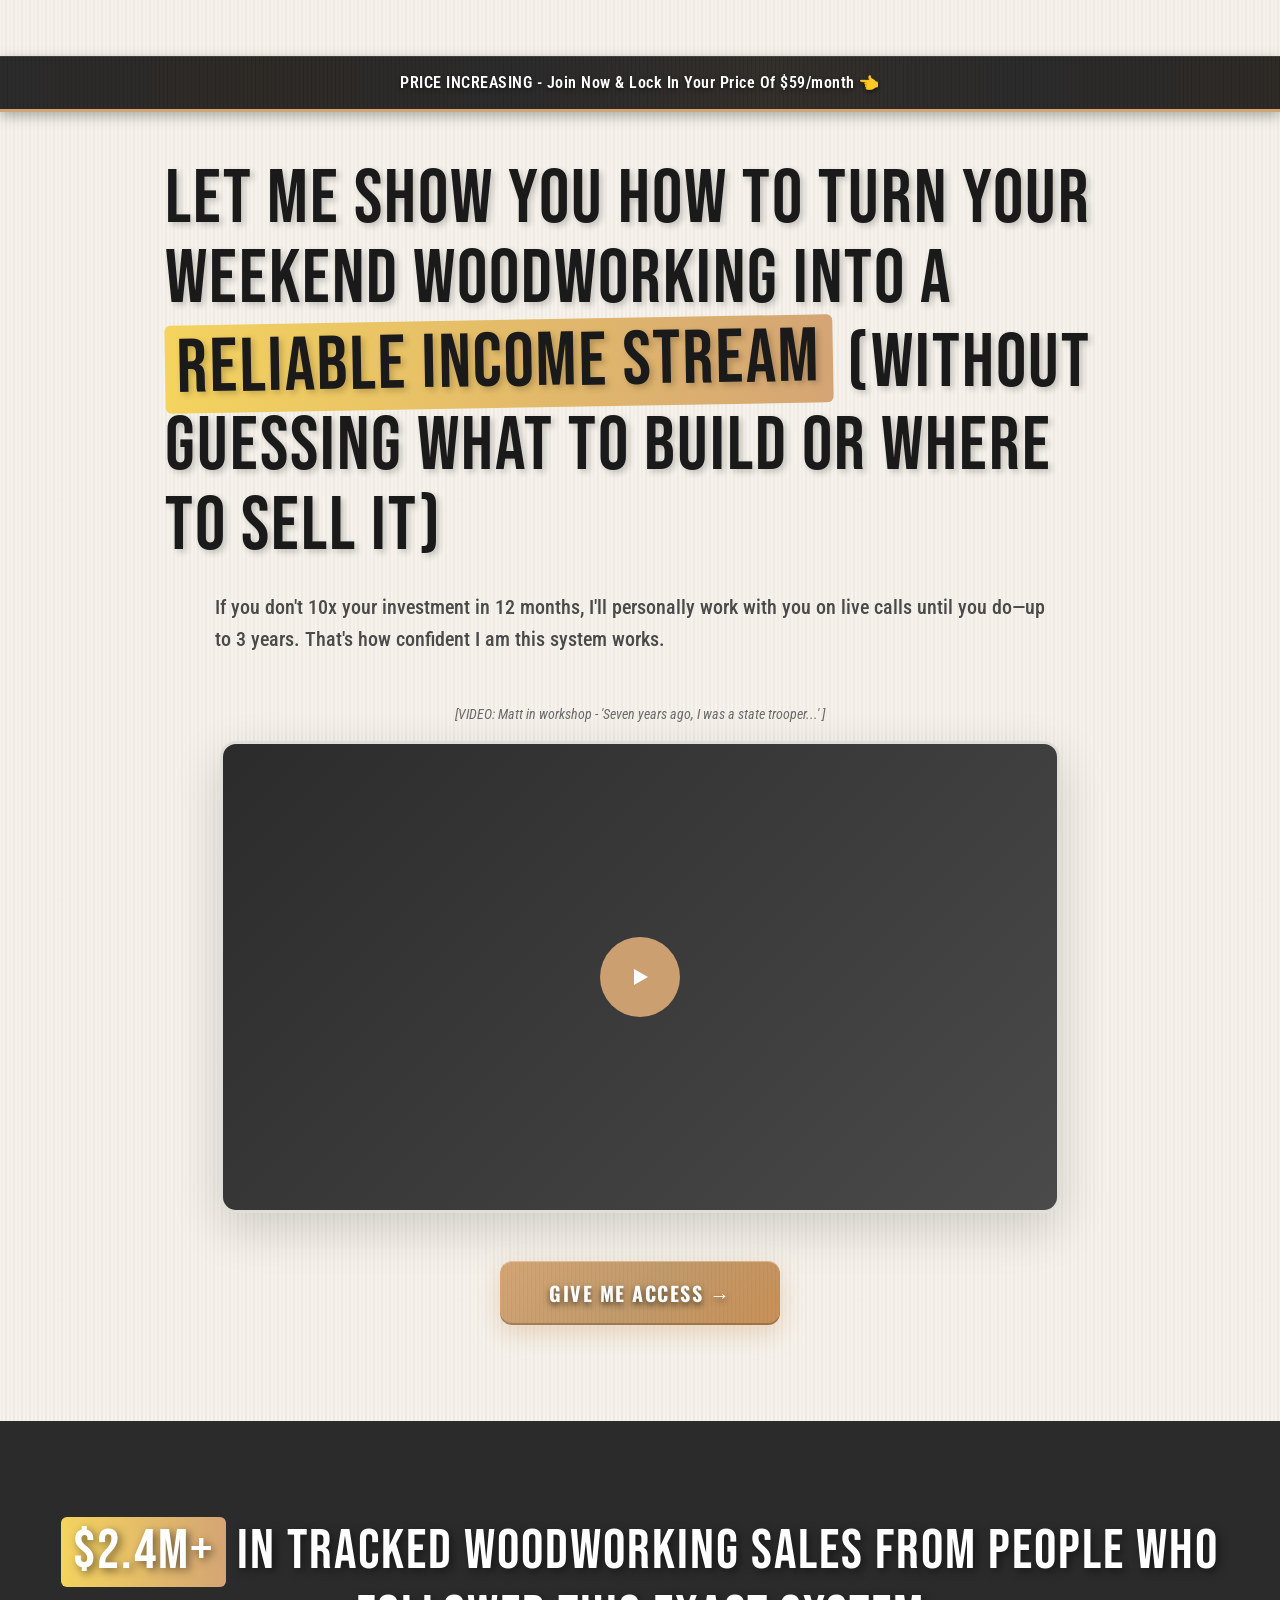
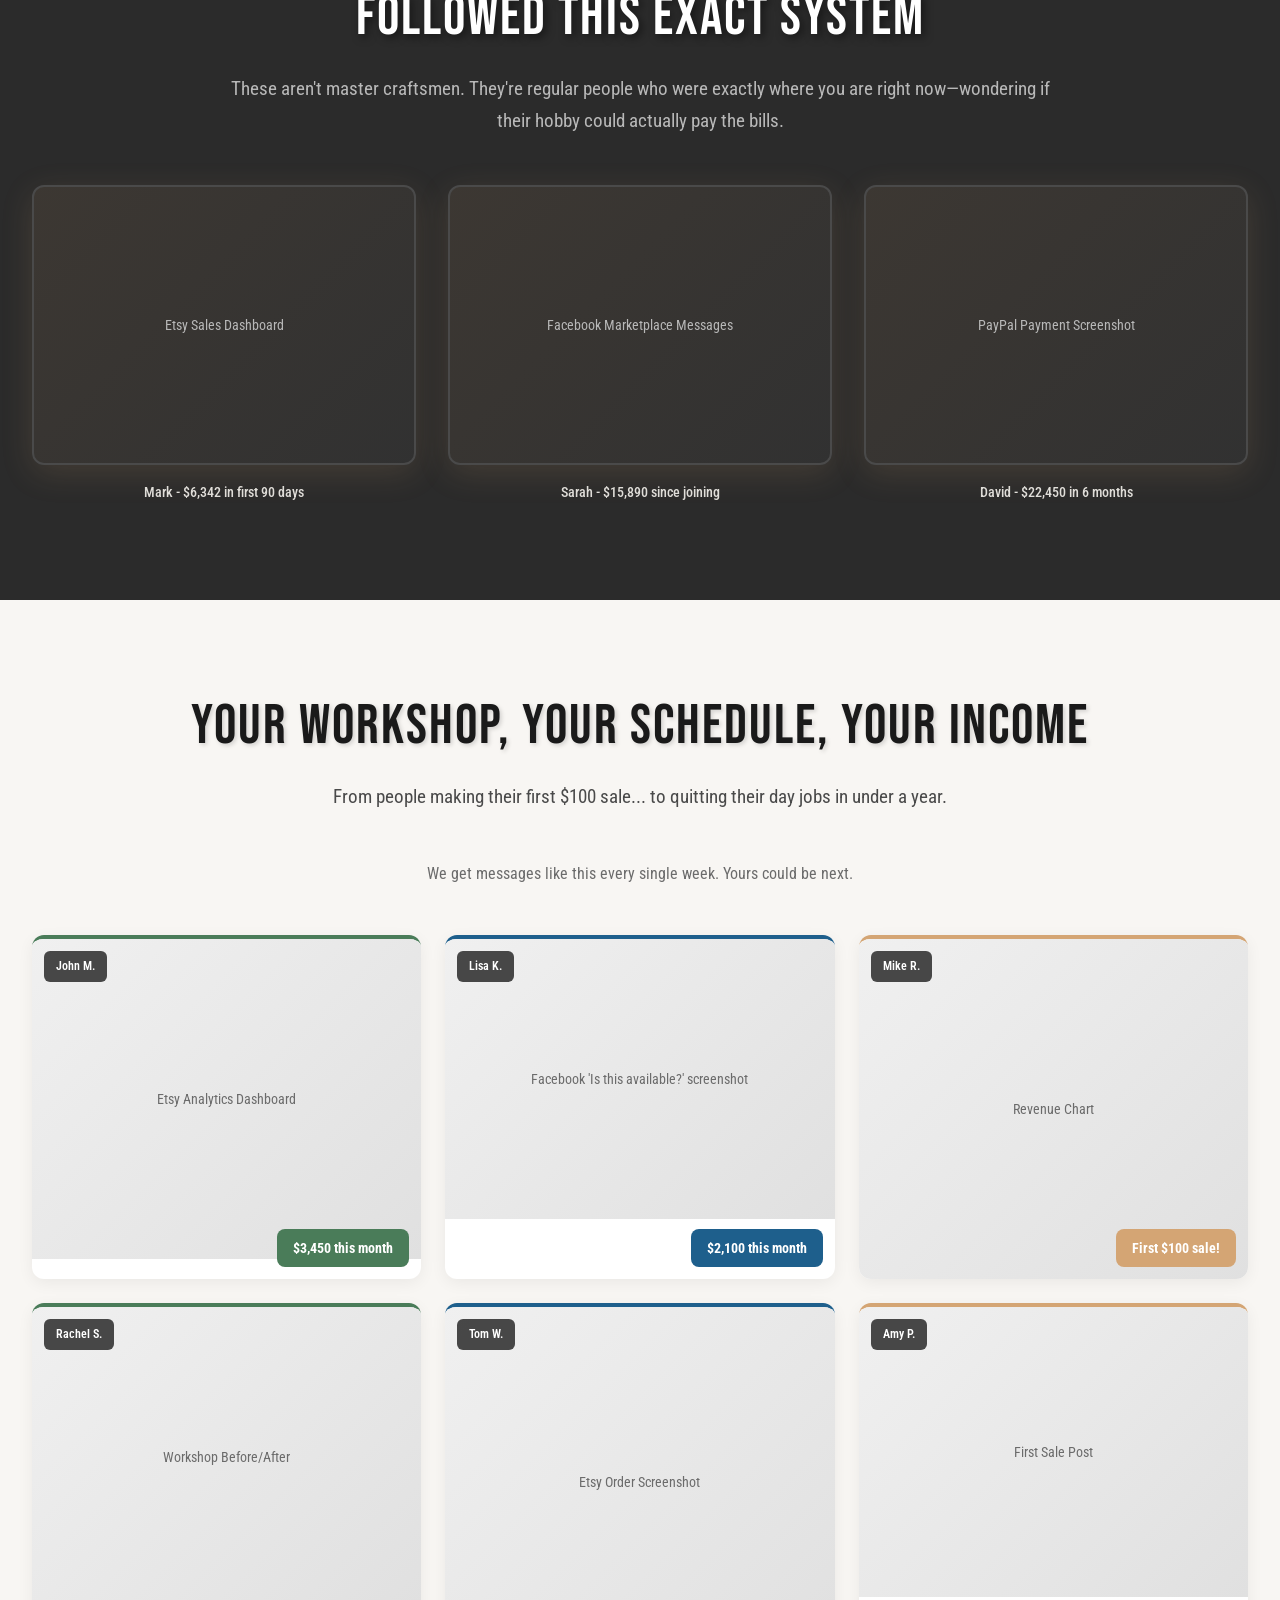
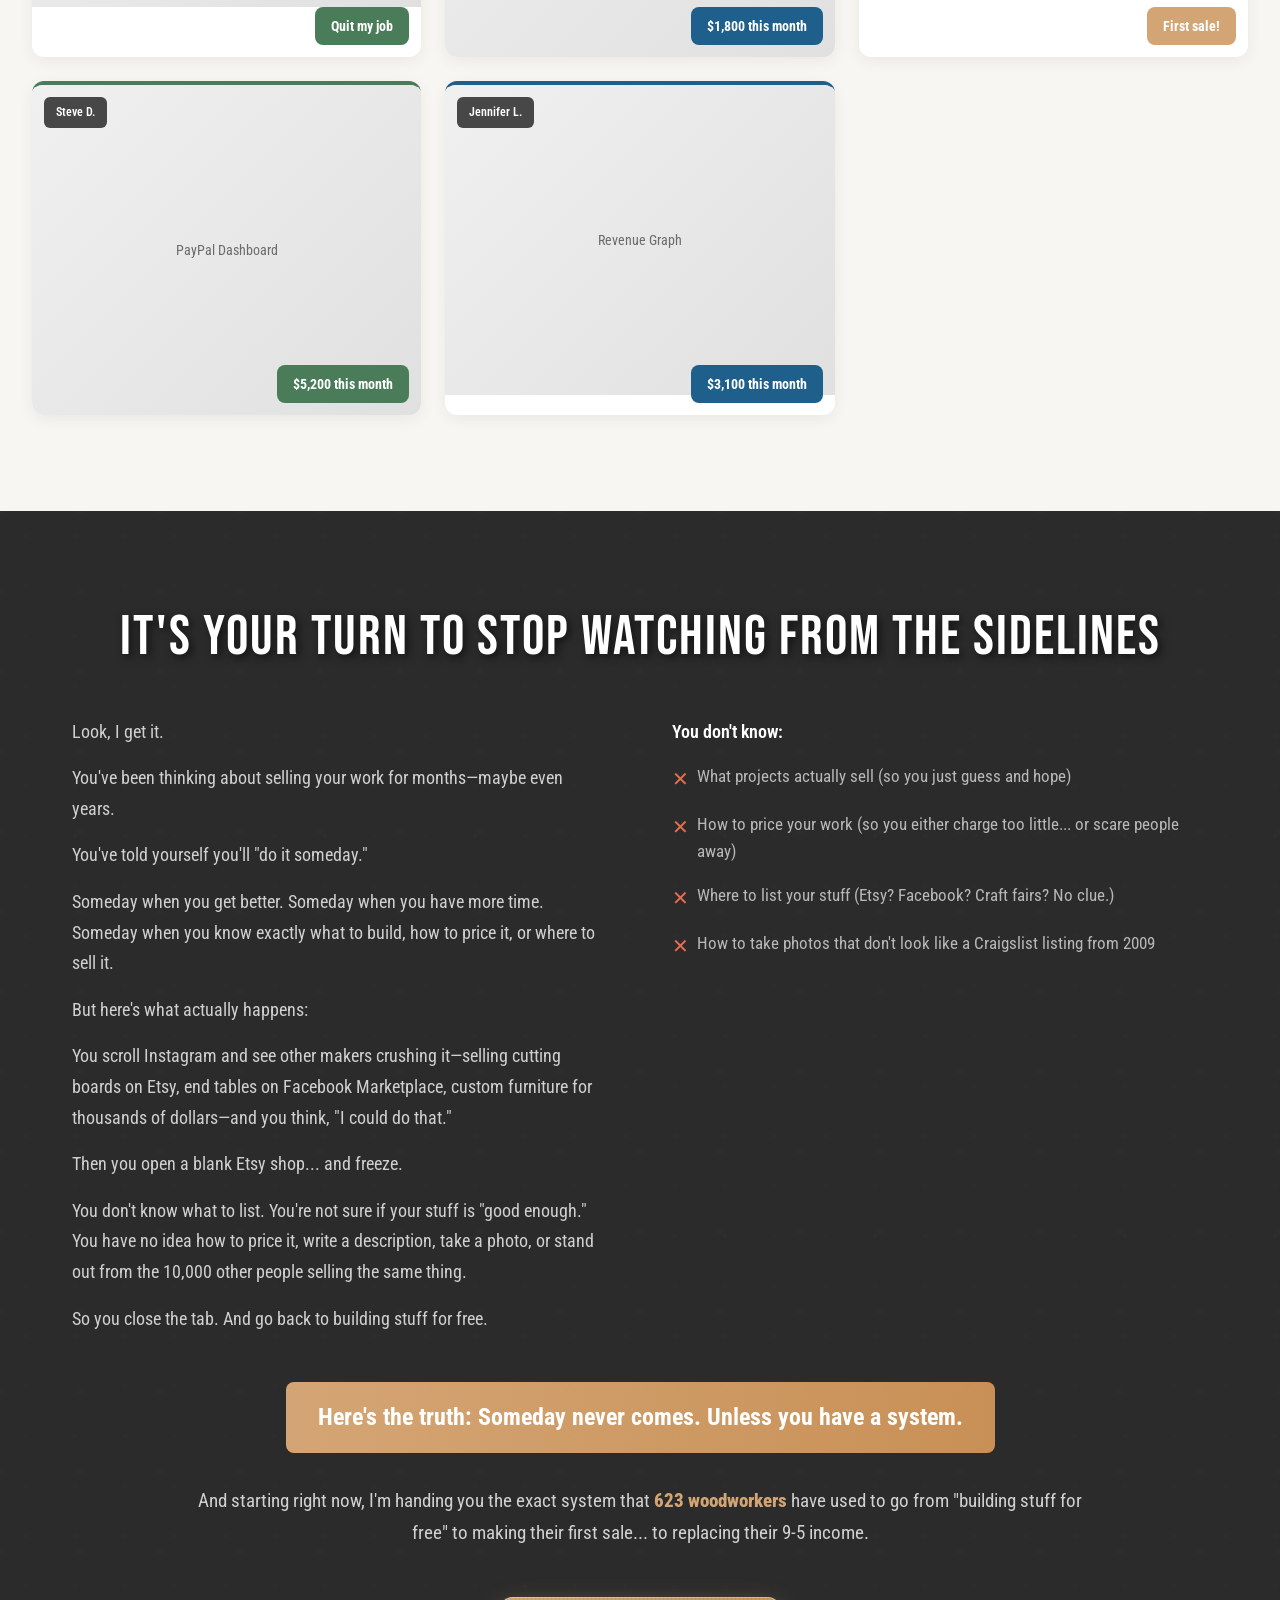
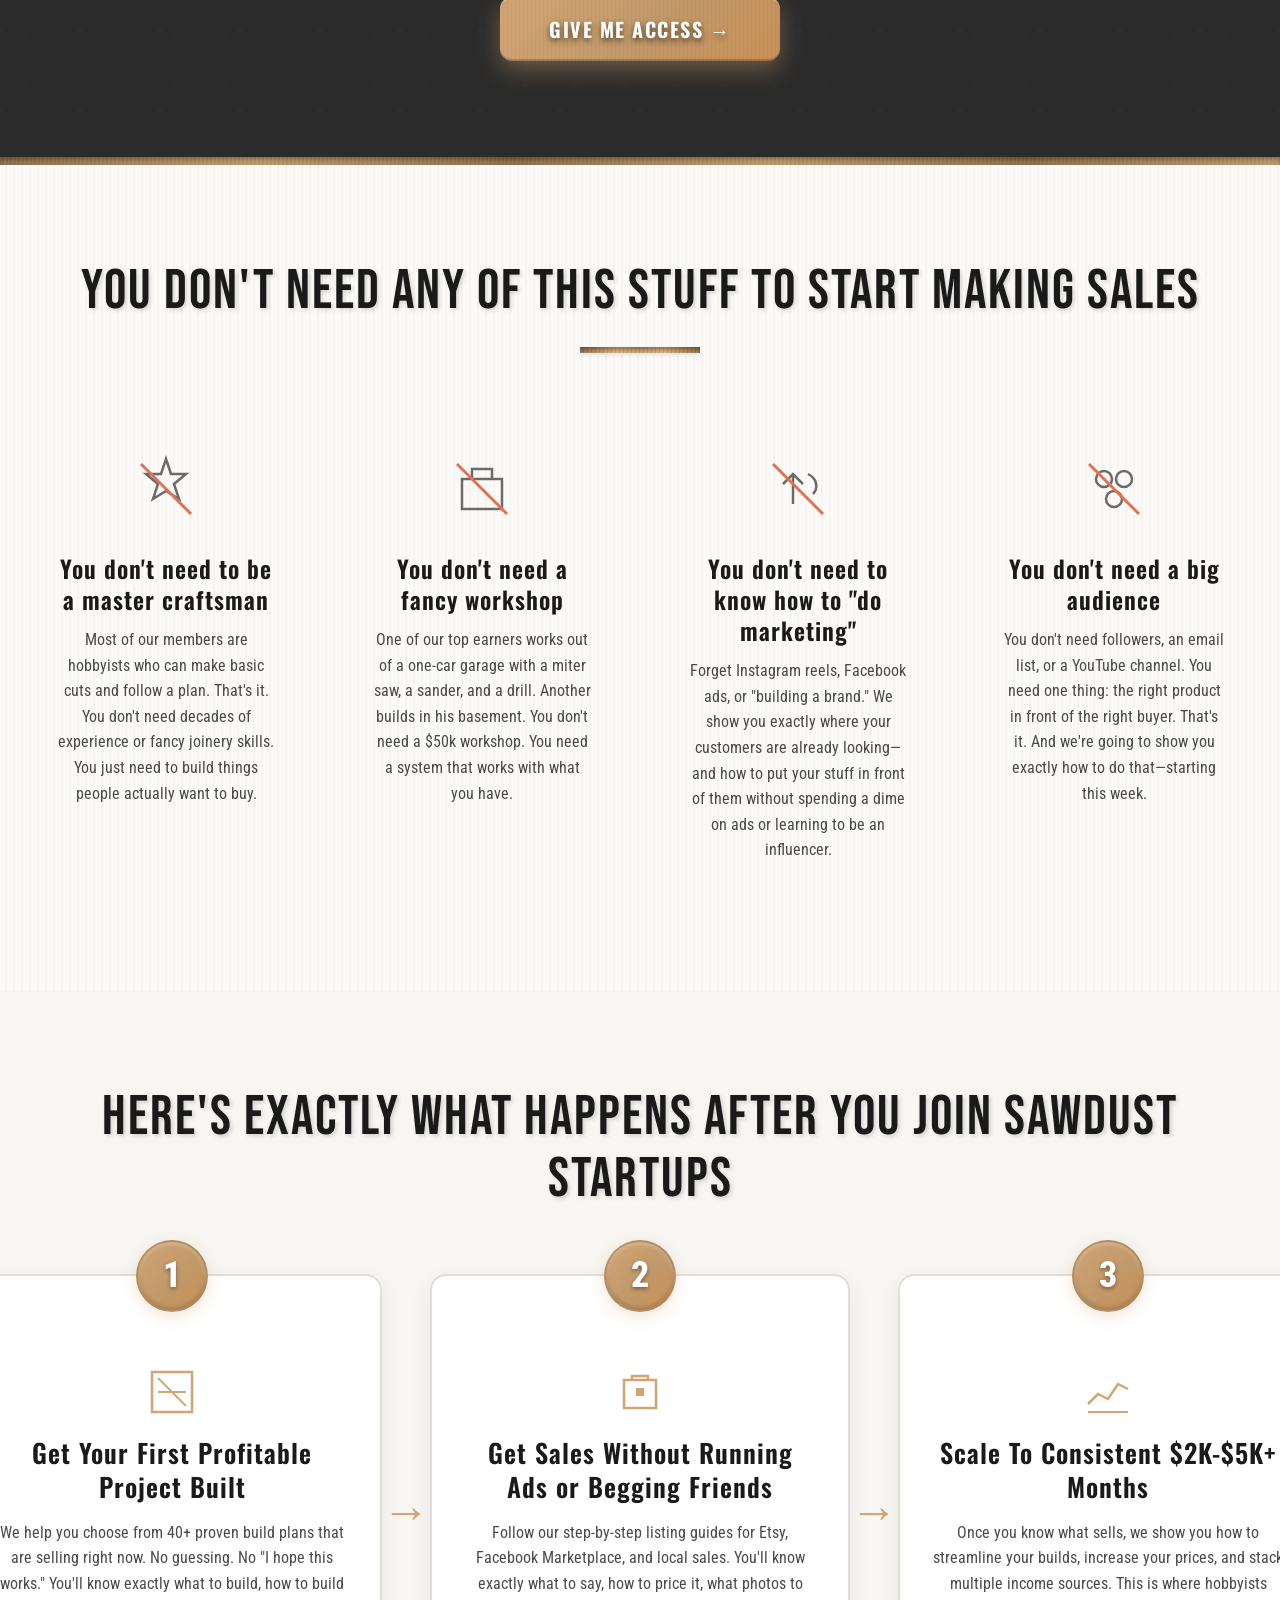
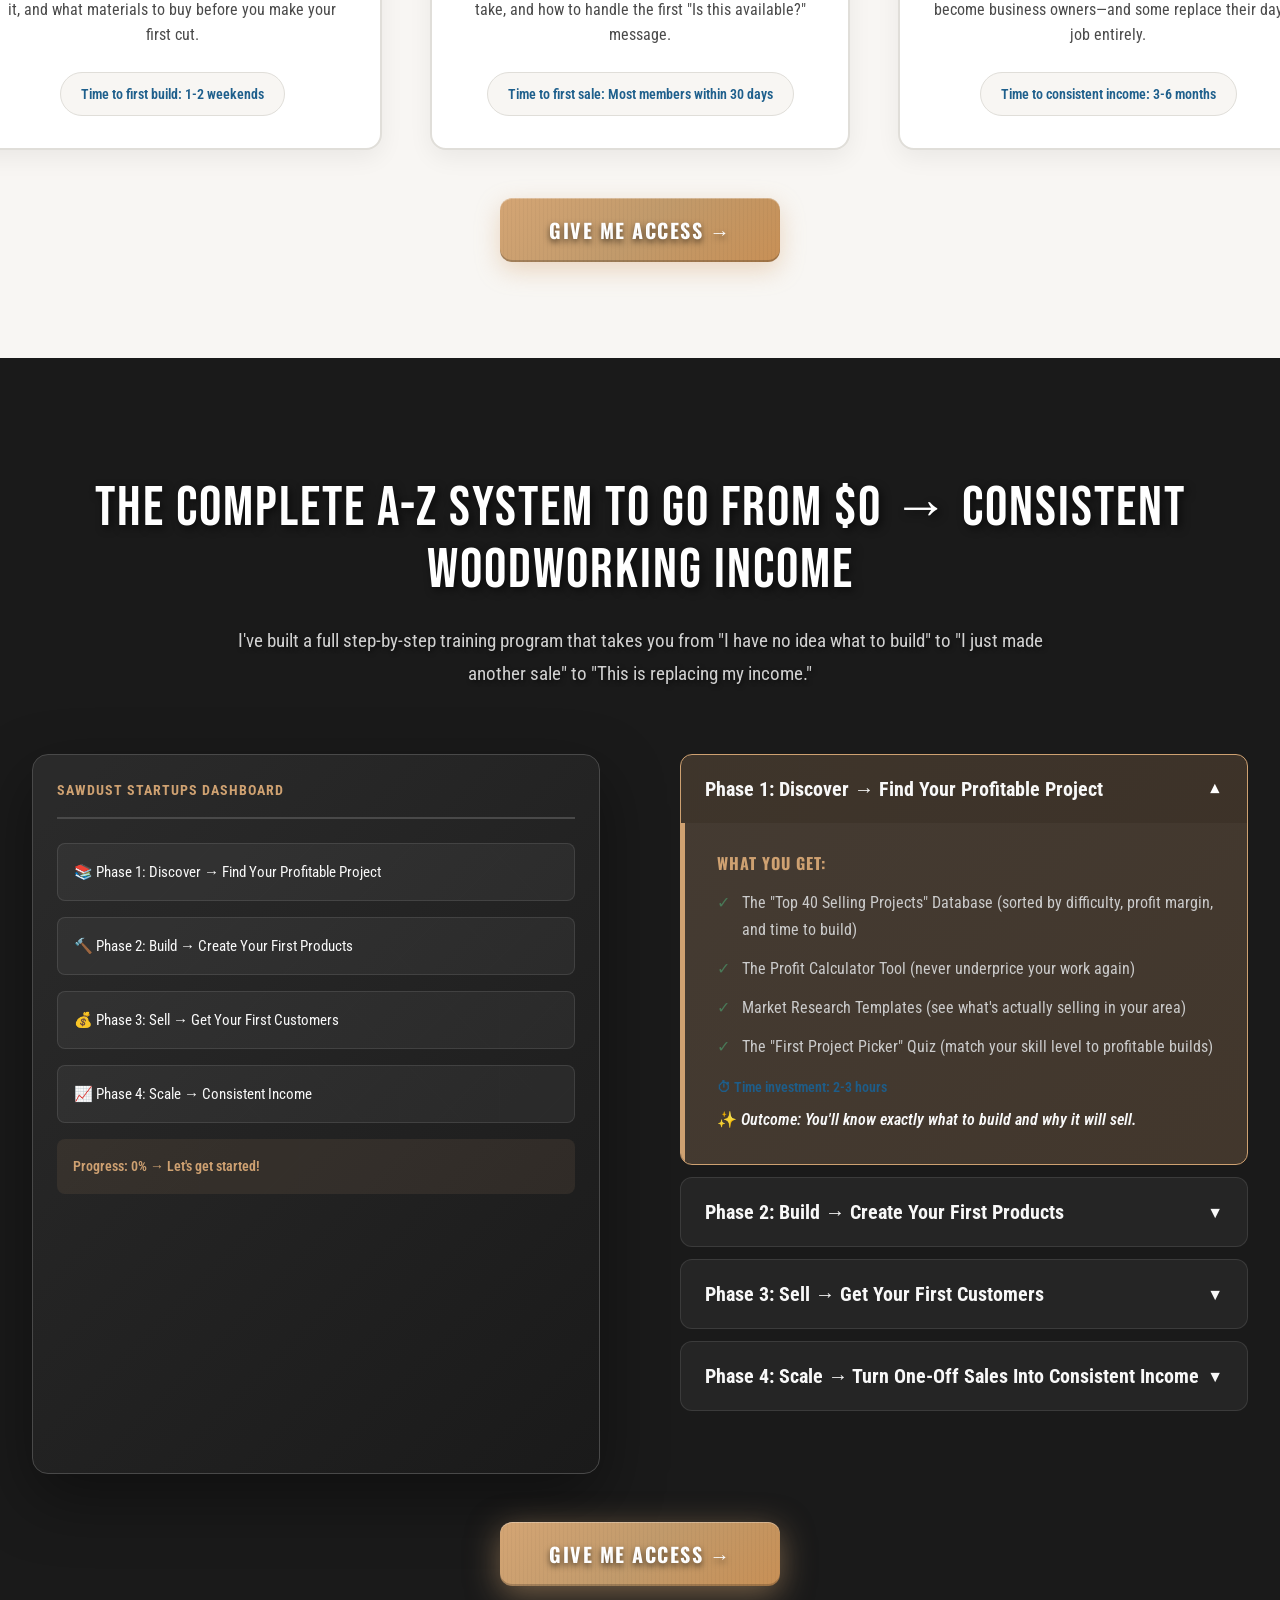
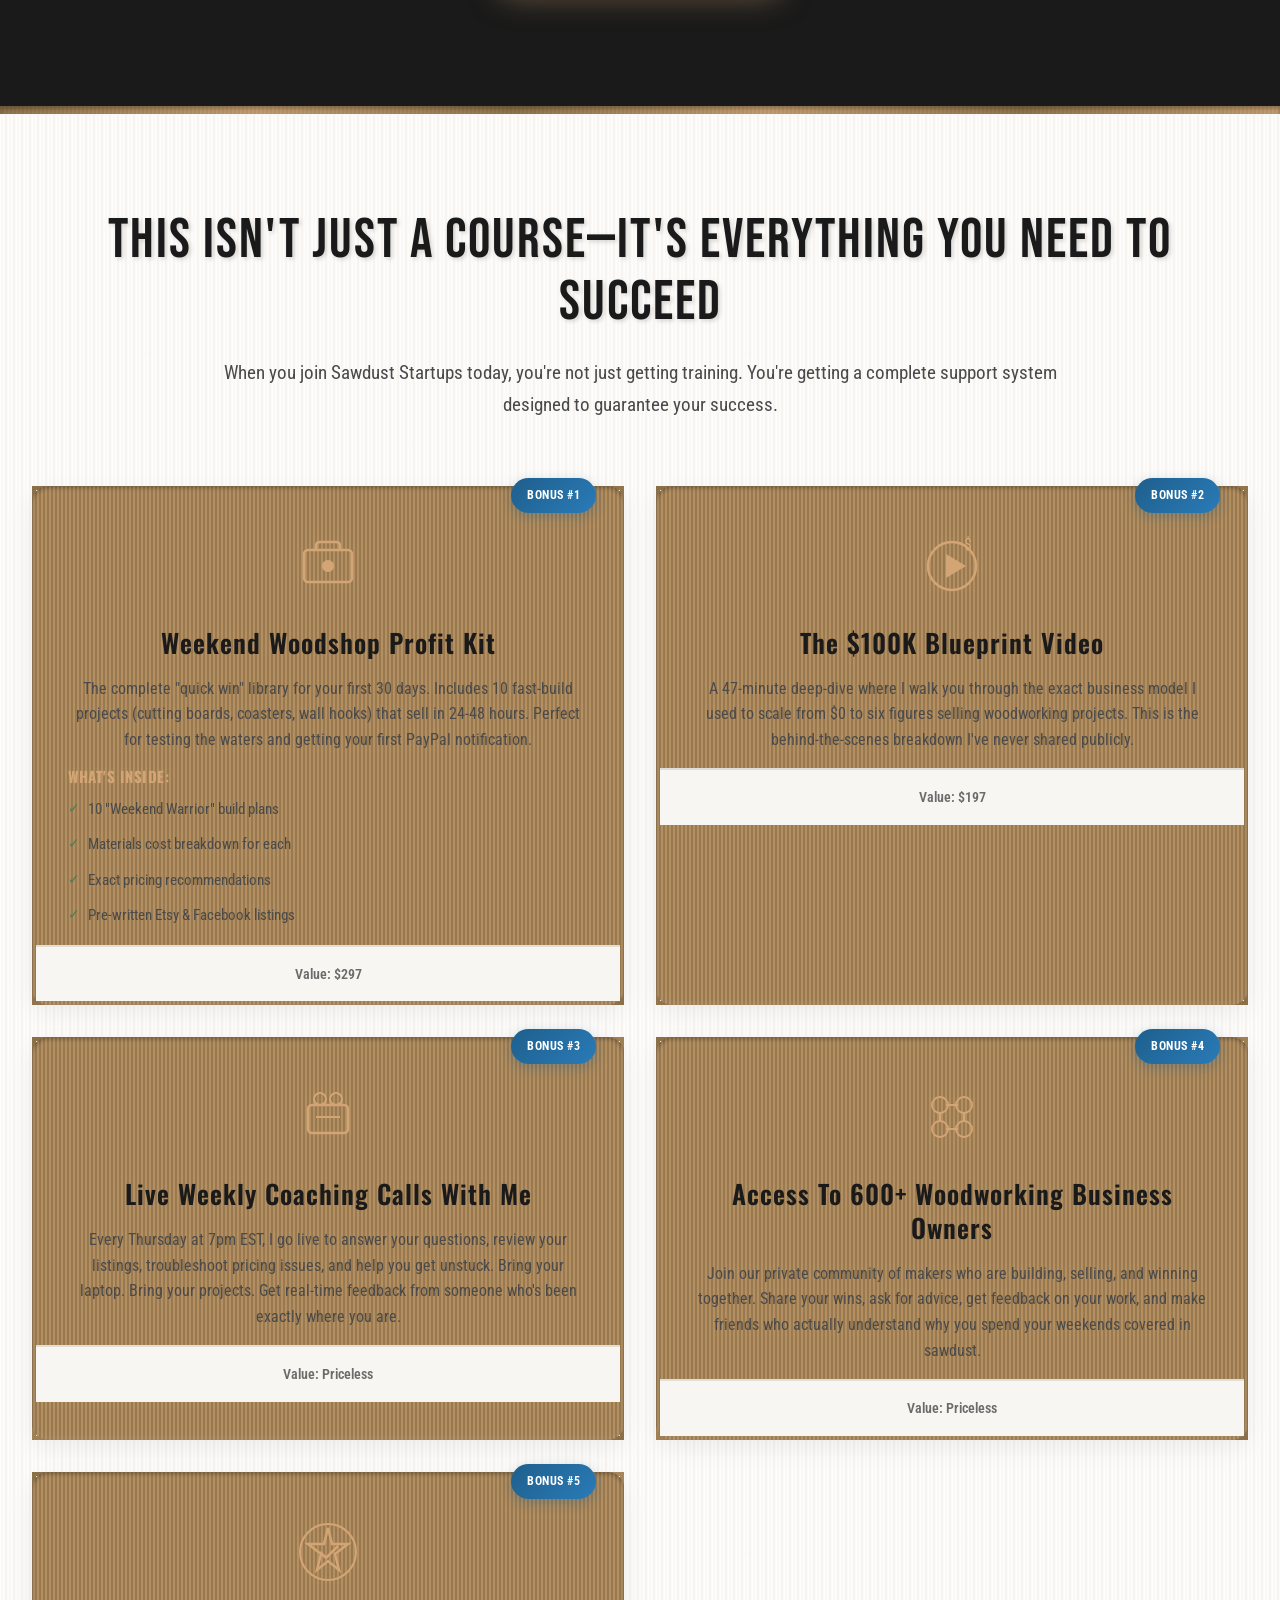
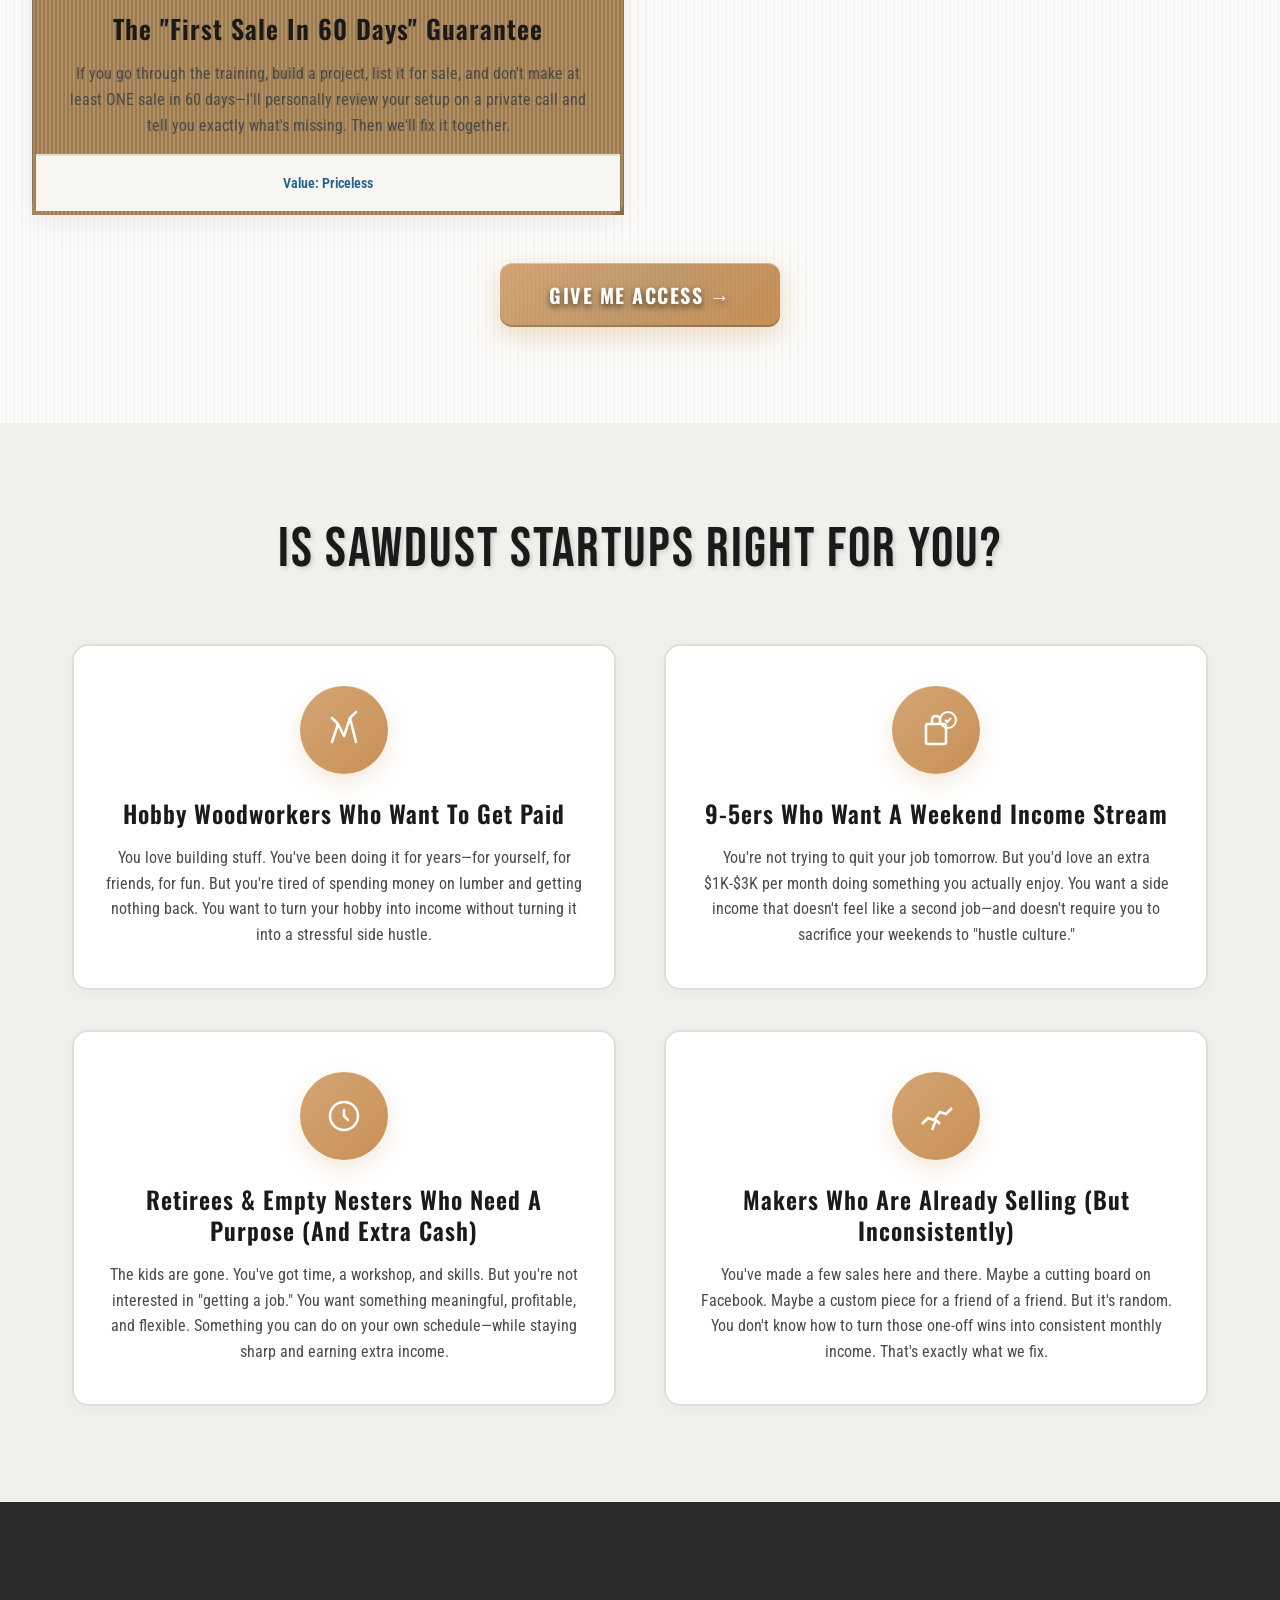
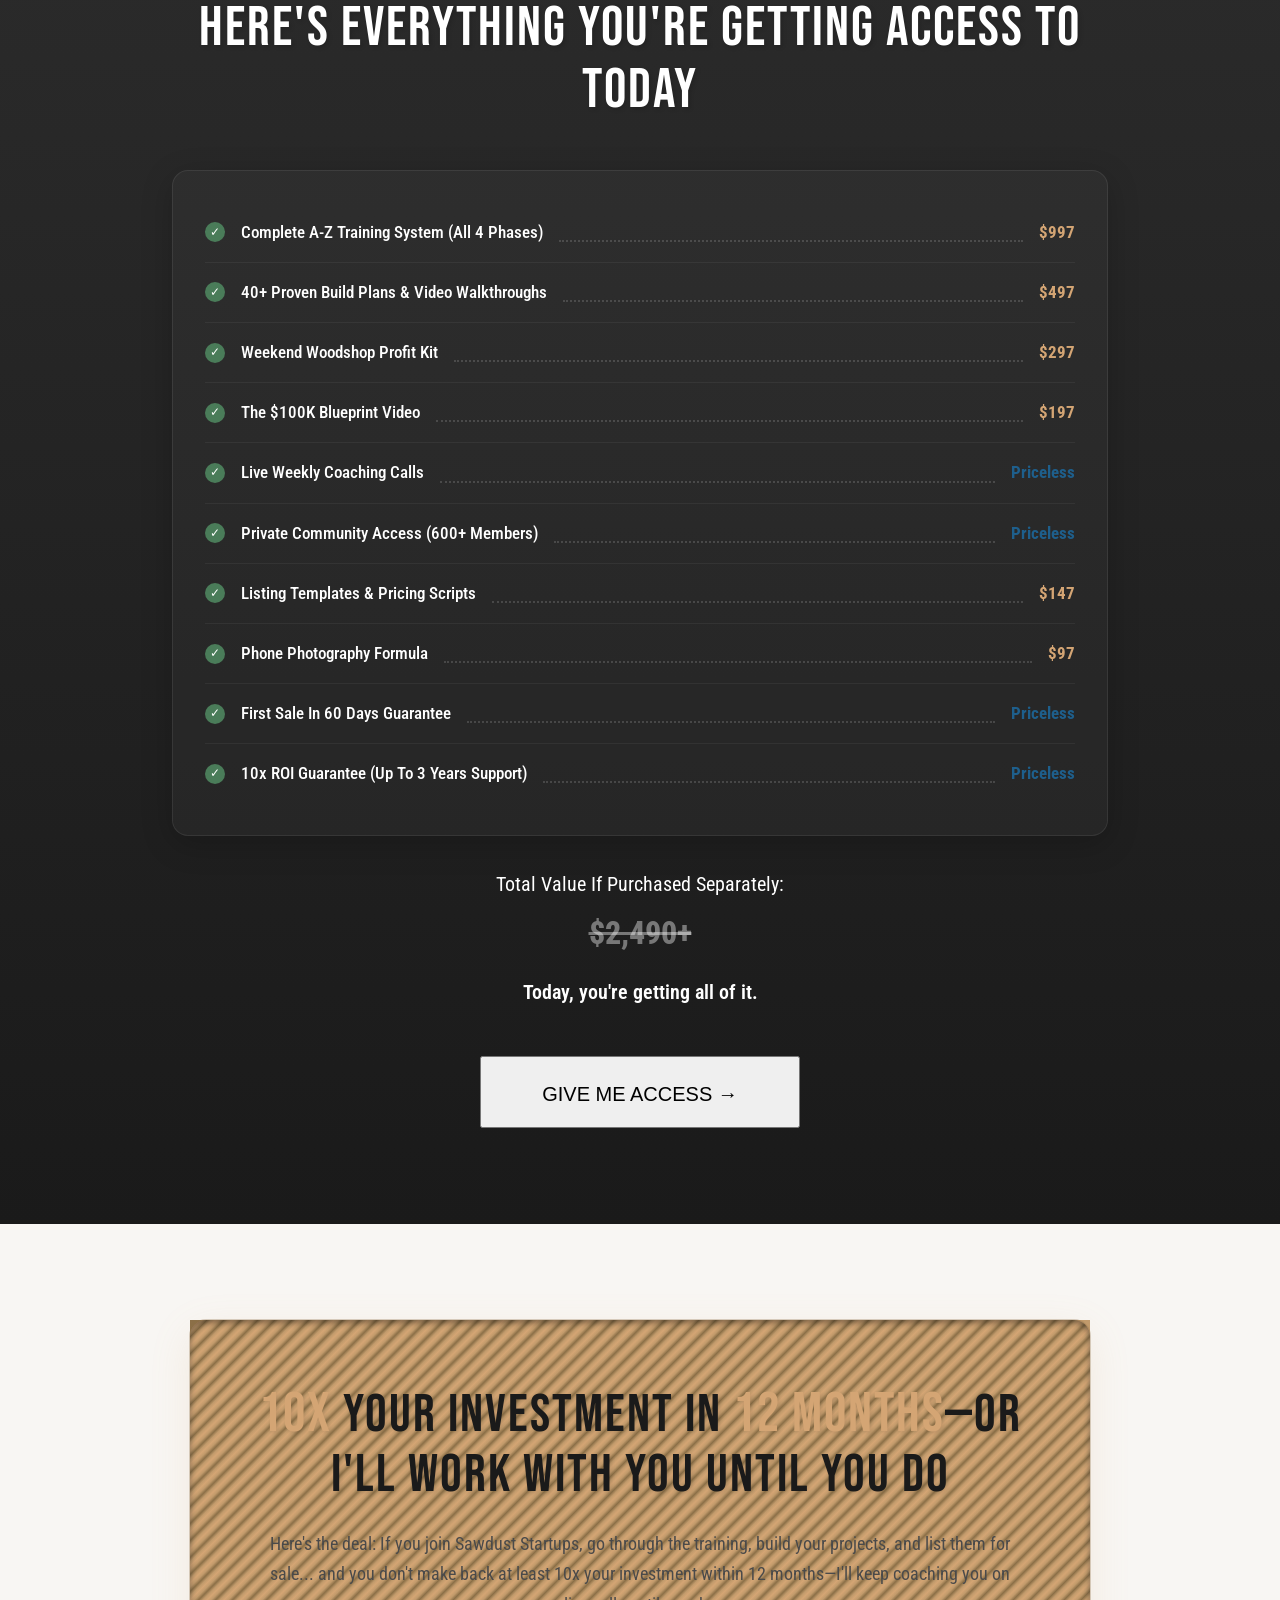
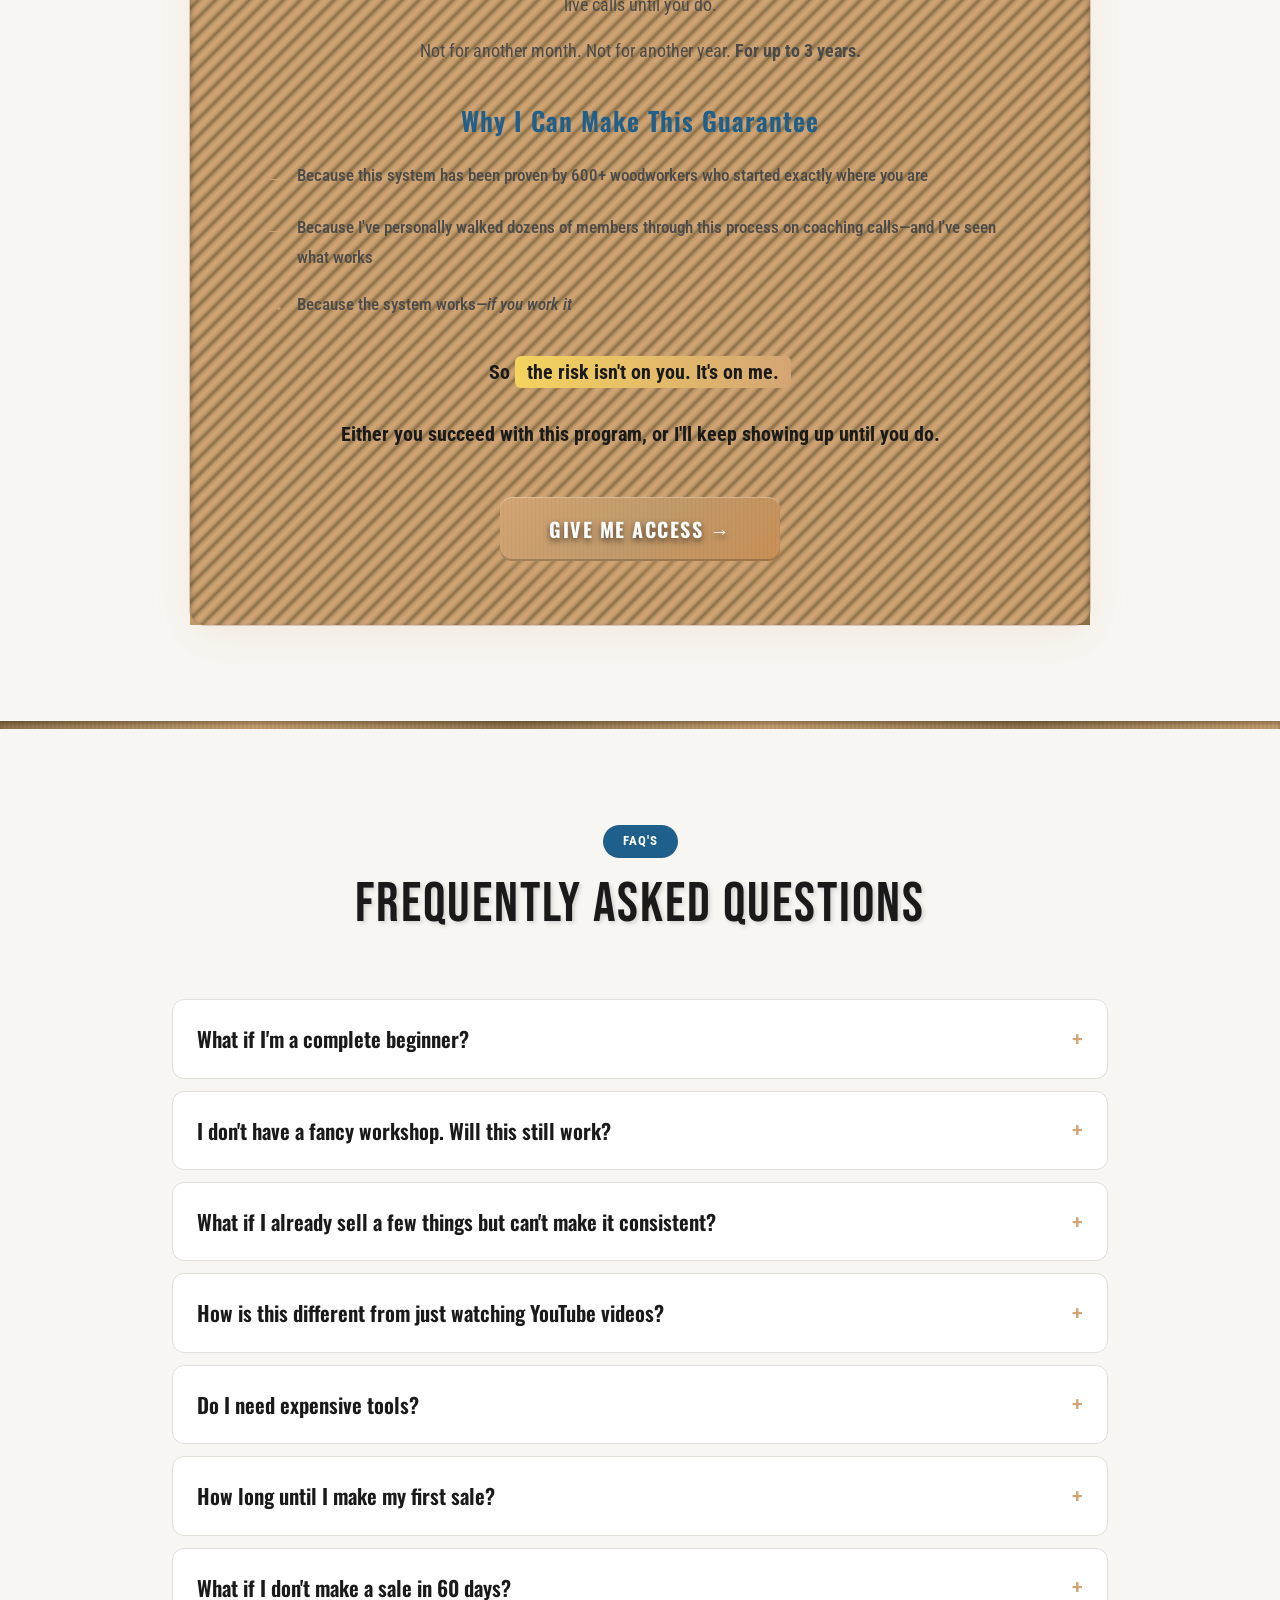
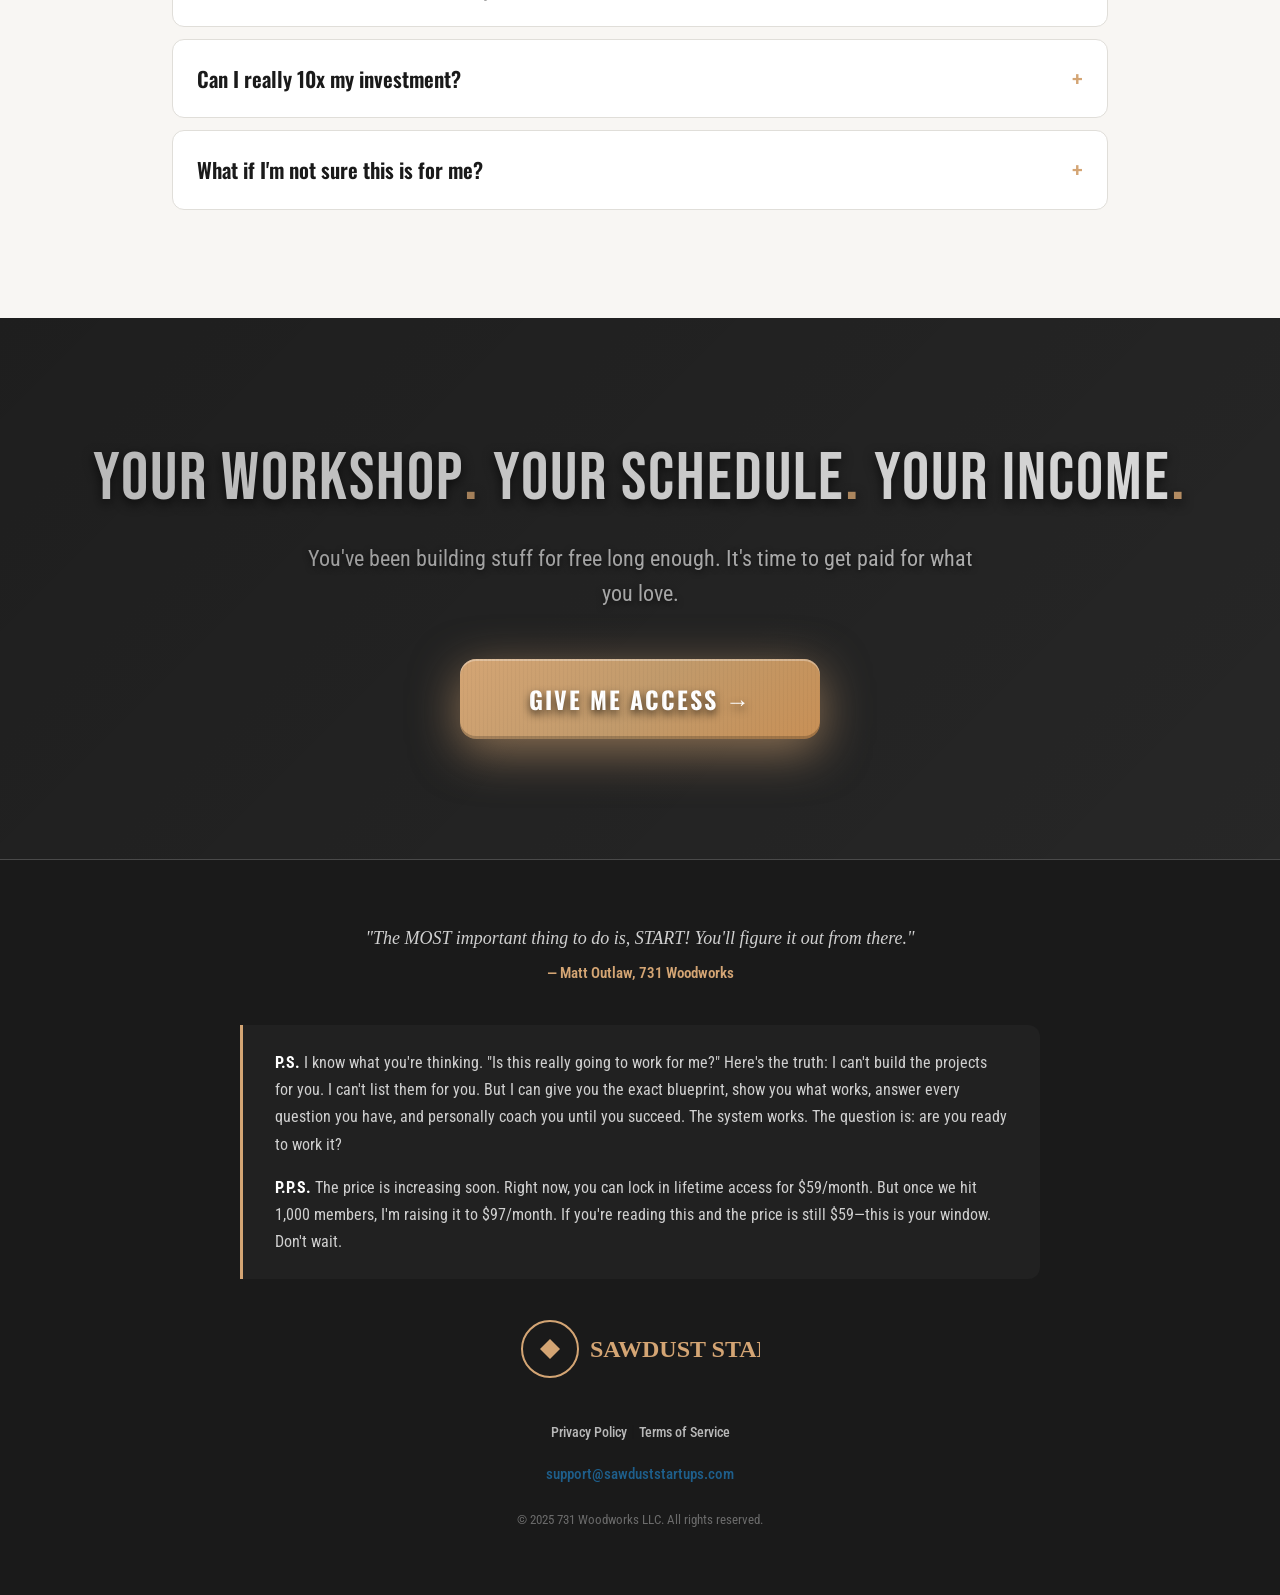
==== commit 4739a19e: "Fix text visibility and add stronger masculine fonts Major improvements to readability and typograph" ====
--- a/index.html
+++ b/index.html
@@ -7,7 +7,7 @@
     <meta name="description" content="Join 623+ woodworkers who've turned their weekend hobby into a consistent income stream. Learn how to build, price, and sell profitable woodworking projects.">
     <link rel="preconnect" href="https://fonts.googleapis.com">
     <link rel="preconnect" href="https://fonts.gstatic.com" crossorigin>
-    <link href="https://fonts.googleapis.com/css2?family=Inter:wght@400;500;600;700;800&display=swap" rel="stylesheet">
+    <link href="https://fonts.googleapis.com/css2?family=Bebas+Neue&family=Oswald:wght@400;500;600;700&family=Roboto+Condensed:wght@400;700&display=swap" rel="stylesheet">
     <link rel="stylesheet" href="styles.css">
 </head>
 <body>
--- a/styles.css
+++ b/styles.css
@@ -14,12 +14,13 @@
 }
 
 body {
-    font-family: 'Inter', -apple-system, BlinkMacSystemFont, 'Segoe UI', sans-serif;
+    font-family: 'Roboto Condensed', 'Arial Narrow', Arial, sans-serif;
     font-size: 16px;
     line-height: 1.6;
     color: #1A1A1A;
     background-color: #F8F6F3;
     overflow-x: hidden;
+    font-weight: 400;
 }
 
 /* CSS VARIABLES - DESIGN SYSTEM */
@@ -186,28 +187,43 @@
 
 /* TYPOGRAPHY */
 h1, h2, h3, h4, h5, h6 {
-    font-weight: 700;
-    line-height: 1.2;
+    font-family: 'Bebas Neue', 'Impact', sans-serif;
+    font-weight: 400;
+    line-height: 1.1;
+    letter-spacing: 1px;
+    text-transform: uppercase;
+}
+
+h1, h2 {
+    text-shadow: 2px 2px 4px rgba(0,0,0,0.15);
+}
+
+h3, h4, h5, h6 {
+    font-family: 'Oswald', 'Arial Narrow', sans-serif;
+    font-weight: 600;
+    text-transform: none;
 }
 
 /* SECTION HEADLINES */
 .section-headline {
-    font-size: 52px;
-    font-weight: 800;
+    font-size: 56px;
+    font-weight: 400;
     color: var(--text-dark);
     text-align: center;
-    line-height: 1.2;
+    line-height: 1.1;
     margin-bottom: var(--m);
+    letter-spacing: 2px;
 }
 
 .section-subheadline {
-    font-size: 18px;
-    font-weight: 500;
+    font-size: 19px;
+    font-weight: 400;
     color: var(--secondary);
     text-align: center;
     max-width: 850px;
     margin: 0 auto var(--xl);
-    line-height: 1.6;
+    line-height: 1.7;
+    font-family: 'Roboto Condensed', Arial, sans-serif;
 }
 
 /* BUTTONS */
@@ -222,9 +238,11 @@
             var(--primary-cta-dark) 100%
         );
     color: #FFFFFF;
-    font-size: 18px;
+    font-size: 20px;
     font-weight: 700;
-    letter-spacing: 0.5px;
+    letter-spacing: 1.5px;
+    font-family: 'Oswald', 'Arial Narrow', sans-serif;
+    text-transform: uppercase;
     border: none;
     border-radius: var(--radius-medium);
     cursor: pointer;
@@ -235,7 +253,7 @@
     transition: all 0.3s cubic-bezier(0.4, 0, 0.2, 1);
     text-align: center;
     line-height: 64px;
-    text-shadow: 0 2px 4px rgba(0,0,0,0.3);
+    text-shadow: 0 3px 6px rgba(0,0,0,0.6);
     position: relative;
     overflow: hidden;
 }
@@ -250,11 +268,12 @@
     background: repeating-linear-gradient(
         90deg,
         transparent,
-        transparent 2px,
-        rgba(0,0,0,0.05) 2px,
-        rgba(0,0,0,0.05) 3px
+        transparent 3px,
+        rgba(0,0,0,0.03) 3px,
+        rgba(0,0,0,0.03) 4px
     );
     pointer-events: none;
+    z-index: 0;
 }
 
 .btn-primary:hover {
@@ -283,9 +302,11 @@
             var(--primary-cta-dark) 100%
         );
     color: #FFFFFF;
-    font-size: 18px;
+    font-size: 20px;
     font-weight: 700;
-    letter-spacing: 0.5px;
+    letter-spacing: 1.5px;
+    font-family: 'Oswald', 'Arial Narrow', sans-serif;
+    text-transform: uppercase;
     border: none;
     border-radius: var(--radius-medium);
     cursor: pointer;
@@ -294,7 +315,7 @@
         inset 0 1px 0 rgba(255,255,255,0.3),
         inset 0 -2px 0 rgba(0,0,0,0.2);
     transition: all 0.3s cubic-bezier(0.4, 0, 0.2, 1);
-    text-shadow: 0 2px 4px rgba(0,0,0,0.3);
+    text-shadow: 0 3px 6px rgba(0,0,0,0.6);
     position: relative;
     overflow: hidden;
 }
@@ -309,11 +330,12 @@
     background: repeating-linear-gradient(
         90deg,
         transparent,
-        transparent 2px,
-        rgba(0,0,0,0.05) 2px,
-        rgba(0,0,0,0.05) 3px
+        transparent 3px,
+        rgba(0,0,0,0.03) 3px,
+        rgba(0,0,0,0.03) 4px
     );
     pointer-events: none;
+    z-index: 0;
 }
 
 .btn-primary-glow:hover {
@@ -334,8 +356,10 @@
 .btn-primary-oversized {
     width: 360px;
     height: 80px;
-    font-size: 22px;
-    font-weight: 800;
+    font-size: 24px;
+    font-weight: 700;
+    font-family: 'Oswald', 'Arial Narrow', sans-serif;
+    text-transform: uppercase;
     background:
         linear-gradient(135deg,
             var(--primary-cta) 0%,
@@ -353,11 +377,11 @@
     text-align: center;
     cursor: pointer;
     animation: pulse 2s ease-in-out infinite;
-    text-shadow: 0 2px 4px rgba(0,0,0,0.3);
+    text-shadow: 0 4px 8px rgba(0,0,0,0.7);
     position: relative;
     overflow: hidden;
     display: inline-block;
-    letter-spacing: 0.5px;
+    letter-spacing: 2px;
     transition: all 0.3s ease;
 }
 
@@ -371,11 +395,12 @@
     background: repeating-linear-gradient(
         90deg,
         transparent,
-        transparent 2px,
-        rgba(0,0,0,0.05) 2px,
-        rgba(0,0,0,0.05) 3px
+        transparent 3px,
+        rgba(0,0,0,0.03) 3px,
+        rgba(0,0,0,0.03) 4px
     );
     pointer-events: none;
+    z-index: 0;
 }
 
 .btn-primary-oversized:hover {
@@ -444,12 +469,12 @@
     width: 100%;
     height: 100%;
     background-image:
-        radial-gradient(circle at 15% 25%, rgba(210, 180, 140, 0.08) 2px, transparent 2px),
-        radial-gradient(circle at 85% 75%, rgba(210, 180, 140, 0.06) 1.5px, transparent 1.5px),
-        radial-gradient(circle at 50% 50%, rgba(210, 180, 140, 0.05) 1px, transparent 1px);
+        radial-gradient(circle at 15% 25%, rgba(210, 180, 140, 0.04) 2px, transparent 2px),
+        radial-gradient(circle at 85% 75%, rgba(210, 180, 140, 0.03) 1.5px, transparent 1.5px),
+        radial-gradient(circle at 50% 50%, rgba(210, 180, 140, 0.02) 1px, transparent 1px);
     background-size: 400px 400px, 350px 350px, 500px 500px;
     pointer-events: none;
-    opacity: 0.5;
+    opacity: 0.4;
 }
 
 /* Announcement Bar */
@@ -516,12 +541,16 @@
 }
 
 .hero-headline {
-    font-size: 72px;
-    font-weight: 800;
+    font-size: 76px;
+    font-weight: 400;
     color: var(--text-dark);
-    line-height: 1.15;
+    line-height: 1.05;
     max-width: 950px;
     margin: 0 auto var(--m);
+    font-family: 'Bebas Neue', 'Impact', sans-serif;
+    letter-spacing: 2px;
+    text-transform: uppercase;
+    text-shadow: 3px 3px 6px rgba(0,0,0,0.2);
 }
 
 .hero-subheadline {
@@ -588,7 +617,8 @@
 
 #social-proof .section-headline {
     color: #FFFFFF;
-    font-size: 52px;
+    font-size: 56px;
+    text-shadow: 3px 3px 8px rgba(0,0,0,0.5);
 }
 
 #social-proof .section-subheadline {
@@ -758,6 +788,7 @@
 #your-turn .section-headline {
     color: #FFFFFF;
     font-size: 56px;
+    text-shadow: 3px 3px 8px rgba(0,0,0,0.6);
 }
 
 .two-column-content {
@@ -849,8 +880,8 @@
     width: 100%;
     height: 100%;
     background-image:
-        radial-gradient(circle at 10% 20%, rgba(193, 154, 107, 0.03) 2px, transparent 2px),
-        radial-gradient(circle at 90% 80%, rgba(193, 154, 107, 0.02) 1.5px, transparent 1.5px);
+        radial-gradient(circle at 10% 20%, rgba(193, 154, 107, 0.015) 2px, transparent 2px),
+        radial-gradient(circle at 90% 80%, rgba(193, 154, 107, 0.01) 1.5px, transparent 1.5px);
     background-size: 500px 500px, 450px 450px;
     pointer-events: none;
 }
@@ -914,11 +945,12 @@
 }
 
 .feature-card h3 {
-    font-size: 22px;
-    font-weight: 700;
+    font-size: 24px;
+    font-weight: 600;
     color: var(--text-dark);
     line-height: 1.3;
     margin-bottom: 12px;
+    font-family: 'Oswald', 'Arial Narrow', sans-serif;
 }
 
 .feature-card p {
@@ -996,11 +1028,12 @@
 }
 
 .step-card h3 {
-    font-size: 24px;
-    font-weight: 700;
+    font-size: 26px;
+    font-weight: 600;
     color: var(--text-dark);
     line-height: 1.3;
     margin-bottom: var(--s);
+    font-family: 'Oswald', 'Arial Narrow', sans-serif;
 }
 
 .step-card p {
@@ -1051,10 +1084,12 @@
 
 #system-breakdown .section-headline {
     color: #FFFFFF;
+    text-shadow: 3px 3px 8px rgba(0,0,0,0.6);
 }
 
 #system-breakdown .section-subheadline {
     color: #D0D0D0;
+    text-shadow: 2px 2px 4px rgba(0,0,0,0.5);
 }
 
 .system-layout {
@@ -1240,8 +1275,8 @@
     width: 100%;
     height: 100%;
     background-image:
-        radial-gradient(circle at 25% 40%, rgba(193, 154, 107, 0.04) 2px, transparent 2px),
-        radial-gradient(circle at 75% 60%, rgba(193, 154, 107, 0.03) 1.5px, transparent 1.5px);
+        radial-gradient(circle at 25% 40%, rgba(193, 154, 107, 0.02) 2px, transparent 2px),
+        radial-gradient(circle at 75% 60%, rgba(193, 154, 107, 0.015) 1.5px, transparent 1.5px);
     background-size: 600px 600px, 550px 550px;
     pointer-events: none;
 }
@@ -1329,11 +1364,12 @@
 }
 
 .bonus-card h3 {
-    font-size: 24px;
-    font-weight: 700;
+    font-size: 26px;
+    font-weight: 600;
     color: var(--text-dark);
     line-height: 1.3;
     margin-bottom: var(--s);
+    font-family: 'Oswald', 'Arial Narrow', sans-serif;
 }
 
 .bonus-card > p {
@@ -1445,11 +1481,12 @@
 }
 
 .avatar-card h3 {
-    font-size: 22px;
-    font-weight: 700;
+    font-size: 24px;
+    font-weight: 600;
     color: var(--text-dark);
     line-height: 1.3;
     margin-bottom: var(--s);
+    font-family: 'Oswald', 'Arial Narrow', sans-serif;
 }
 
 .avatar-card p {
@@ -1616,12 +1653,16 @@
 }
 
 .guarantee-headline {
-    font-size: 52px;
-    font-weight: 800;
+    font-size: 54px;
+    font-weight: 400;
+    font-family: 'Bebas Neue', 'Impact', sans-serif;
+    letter-spacing: 2px;
+    text-transform: uppercase;
     color: var(--text-dark);
-    line-height: 1.2;
+    line-height: 1.1;
     text-align: center;
     margin-bottom: var(--m);
+    text-shadow: 2px 2px 4px rgba(0,0,0,0.1);
 }
 
 .guarantee-body {
@@ -1634,8 +1675,9 @@
 }
 
 .guarantee-subhead {
-    font-size: 24px;
-    font-weight: 700;
+    font-size: 26px;
+    font-weight: 600;
+    font-family: 'Oswald', 'Arial Narrow', sans-serif;
     color: var(--accent-blue);
     text-align: center;
     margin: 40px 0 var(--m);
@@ -1734,8 +1776,9 @@
 .faq-question {
     padding: 24px 60px 24px 24px;
     cursor: pointer;
-    font-size: 20px;
-    font-weight: 700;
+    font-size: 21px;
+    font-weight: 600;
+    font-family: 'Oswald', 'Arial Narrow', sans-serif;
     color: var(--text-dark);
     line-height: 1.4;
     position: relative;
@@ -1803,13 +1846,16 @@
 }
 
 .final-headline {
-    font-size: 64px;
-    font-weight: 800;
+    font-size: 68px;
+    font-weight: 400;
+    font-family: 'Bebas Neue', 'Impact', sans-serif;
+    letter-spacing: 2px;
+    text-transform: uppercase;
     color: #FFFFFF;
     text-align: center;
-    line-height: 1.2;
+    line-height: 1.1;
     margin-bottom: var(--m);
-    text-shadow: 0 2px 8px rgba(0,0,0,0.3);
+    text-shadow: 0 4px 12px rgba(0,0,0,0.7);
 }
 
 .period {
@@ -1819,11 +1865,13 @@
 
 .final-subheadline {
     font-size: 22px;
-    font-weight: 500;
+    font-weight: 400;
     color: #D0D0D0;
     text-align: center;
     max-width: 700px;
     margin: 0 auto var(--xl);
+    font-family: 'Roboto Condensed', Arial, sans-serif;
+    text-shadow: 0 2px 6px rgba(0,0,0,0.6);
 }
 
 /* ===================================
@@ -1979,7 +2027,8 @@
     }
 
     .hero-headline {
-        font-size: 40px;
+        font-size: 42px;
+        letter-spacing: 1px;
     }
 
     .highlight {
@@ -1989,6 +2038,22 @@
 
     .hero-subheadline {
         font-size: 18px;
+    }
+
+    .section-headline {
+        font-size: 38px;
+        letter-spacing: 1px;
+    }
+
+    .feature-card h3,
+    .step-card h3,
+    .bonus-card h3,
+    .avatar-card h3 {
+        font-size: 22px;
+    }
+
+    .faq-question {
+        font-size: 19px;
     }
 
     .video-placeholder {
@@ -2074,11 +2139,17 @@
     }
 
     .final-headline {
-        font-size: 40px;
+        font-size: 44px;
+        letter-spacing: 1px;
     }
 
     .period {
-        font-size: 48px;
+        font-size: 52px;
+    }
+
+    .guarantee-headline {
+        font-size: 38px;
+        letter-spacing: 1px;
     }
 
     .final-subheadline {
